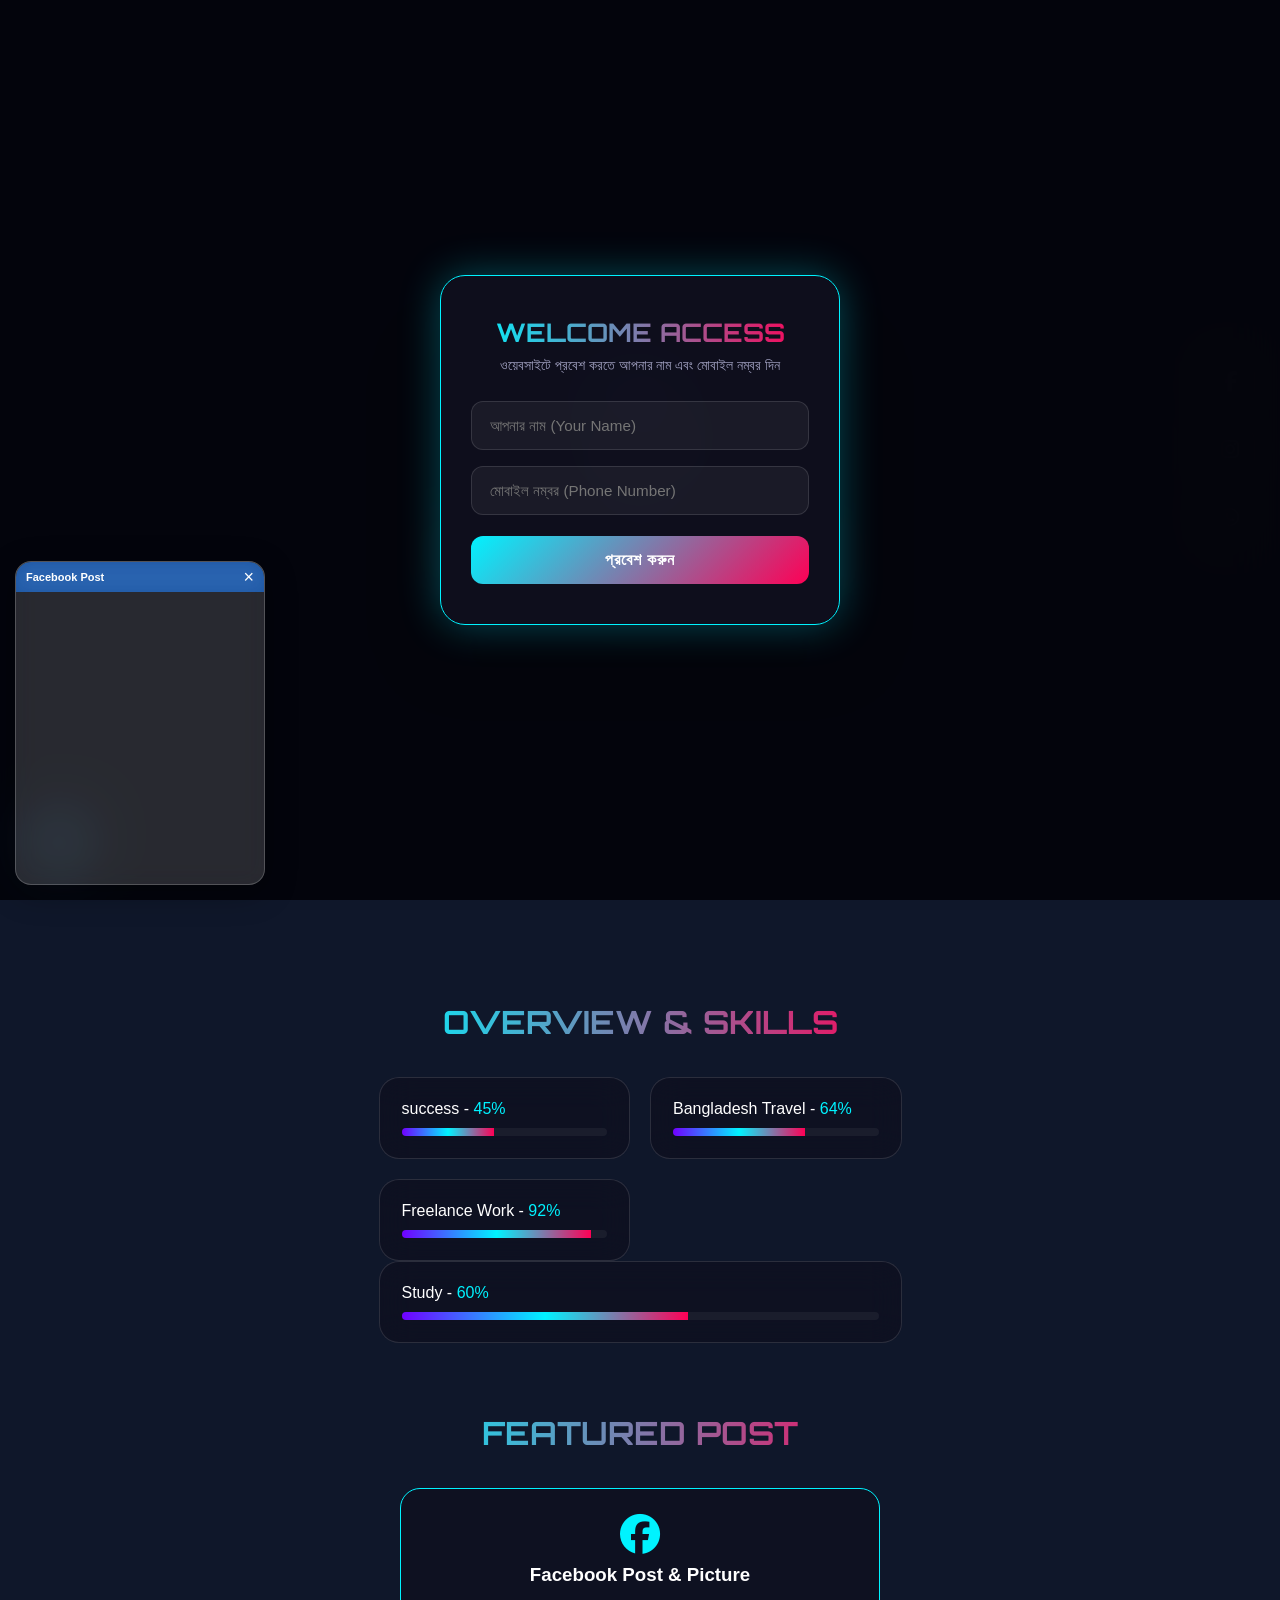
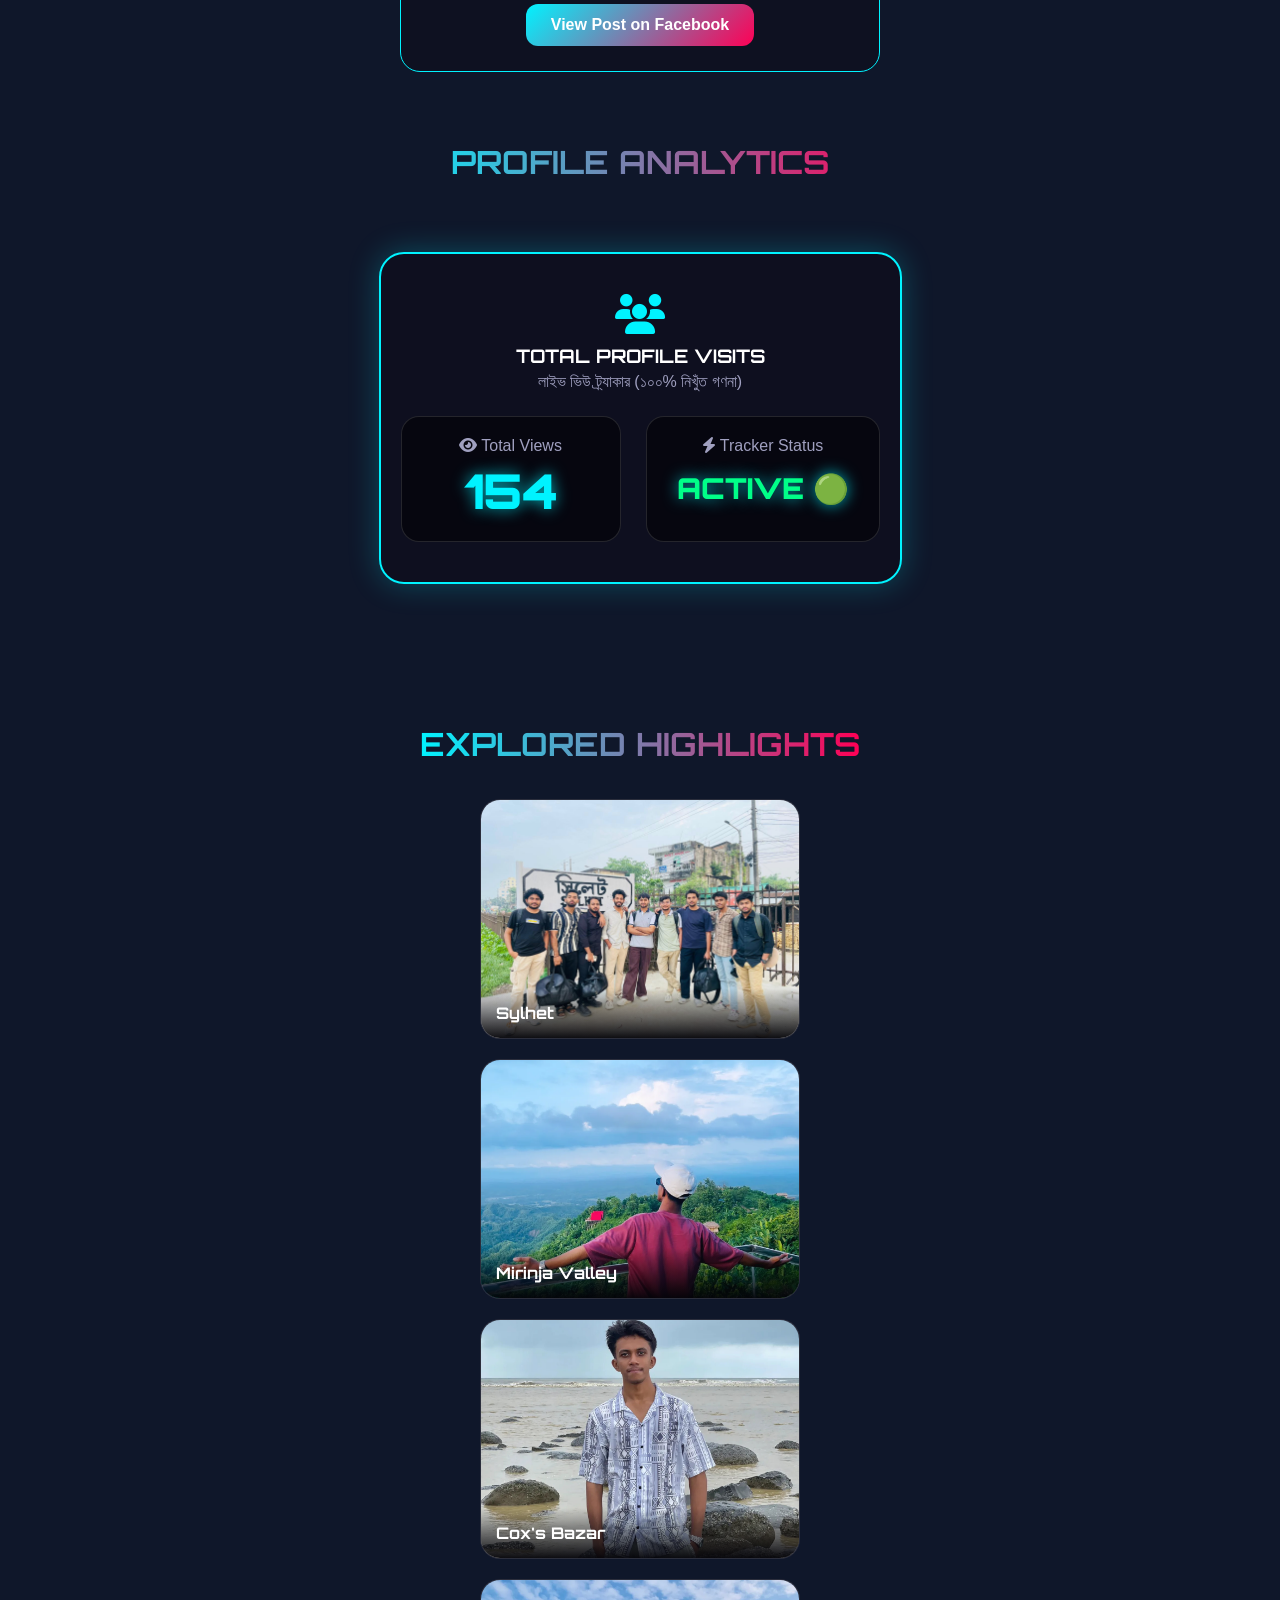
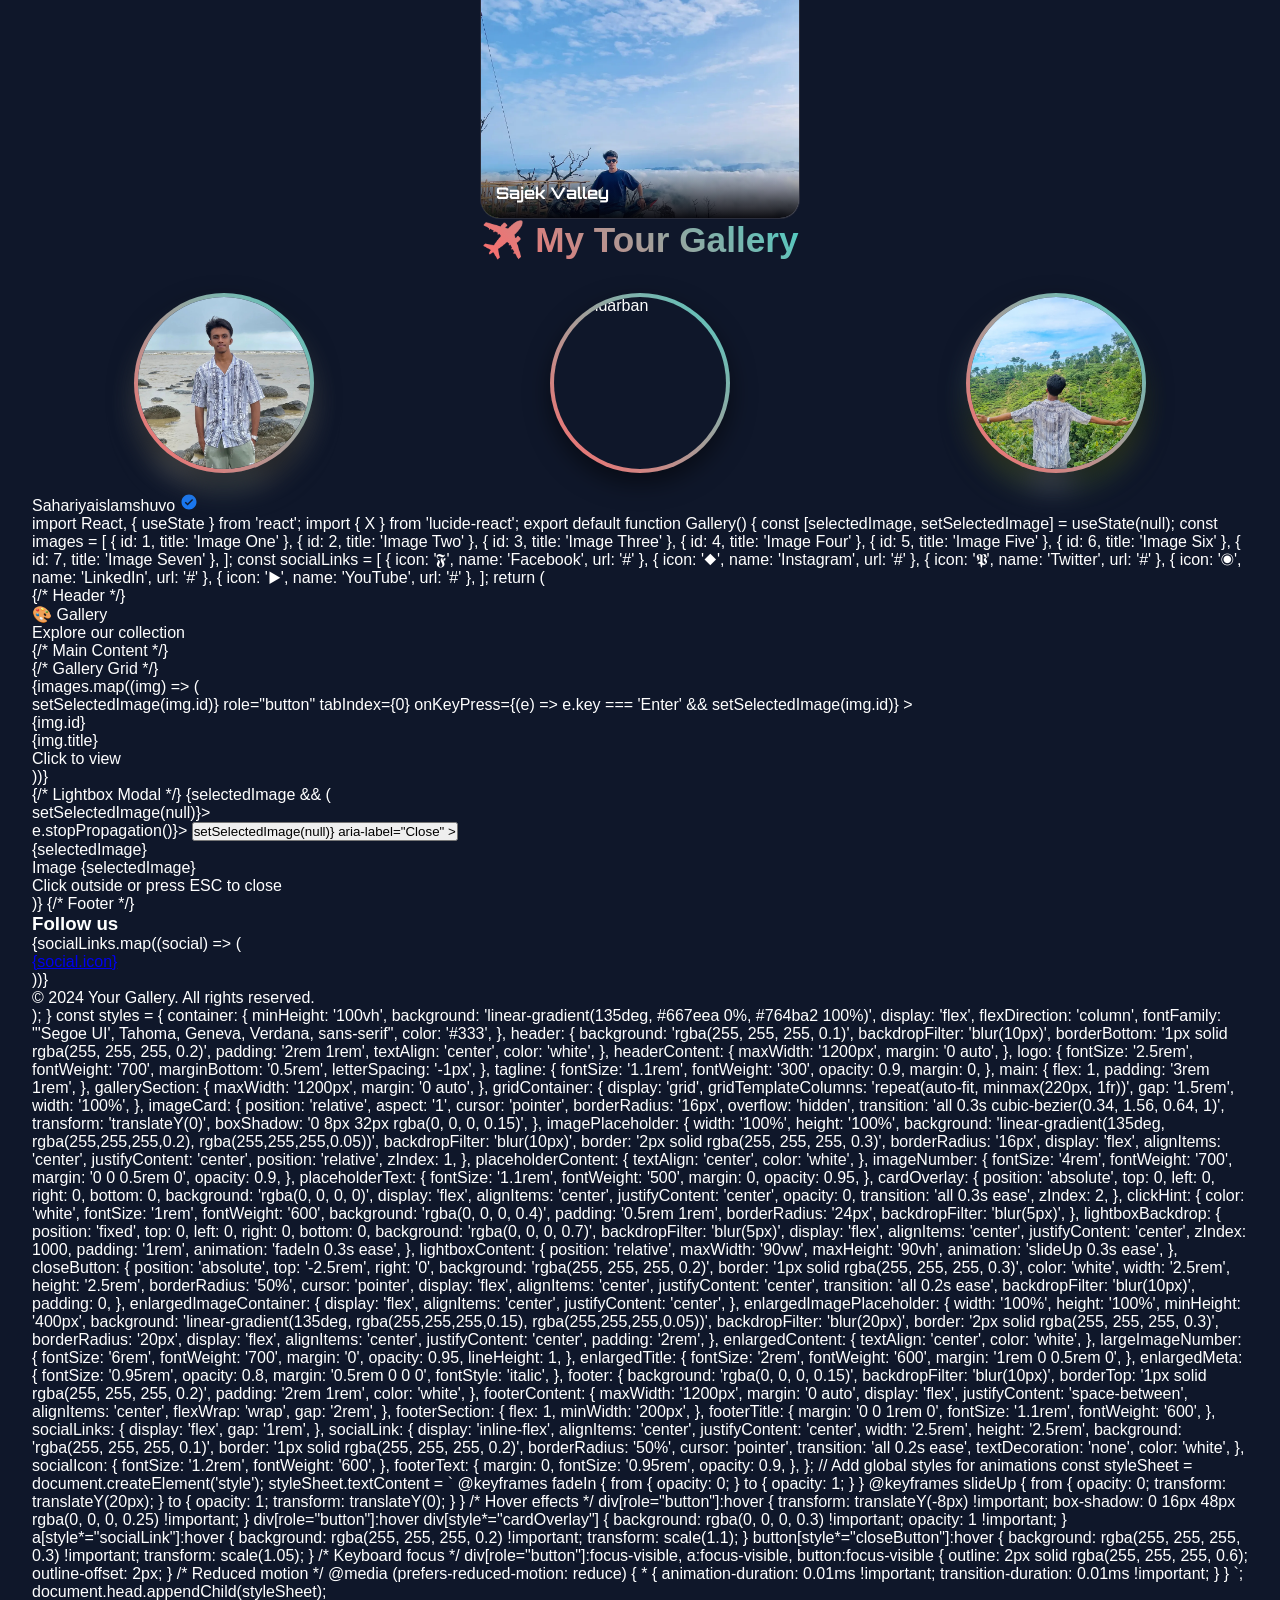
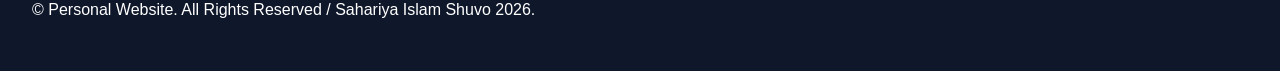
==== index.html @ 5855cbea "Update index.html" ====
<!DOCTYPE html>
<html lang="bn">
<head>
    <meta charset="UTF-8">
    <meta name="viewport" content="width=device-width, initial-scale=1.0">
    <title>Sahariya Islam Shuvo | Portfolio</title>
    <!-- Icons & Google Fonts -->
    <link rel="stylesheet" href="https://cdnjs.cloudflare.com/ajax/libs/font-awesome/6.4.0/css/all.min.css">
    <link href="https://fonts.googleapis.com/css2?family=Orbitron:wght@500;700;900&family=Plus+Jakarta+Sans:wght@300;400;600;700&display=swap" rel="stylesheet">
    
    <style>
        :root {
            --primary: #00f3ff;
            --secondary: #ff0055;
            --accent: #7000ff;
            --bg-dark: #030308;
            --card-bg: rgba(15, 15, 30, 0.65);
            --card-border: rgba(255, 255, 255, 0.12);
            --text-main: #ffffff;
            --text-sub: #a0a0c0;
        }

        * {
            margin: 0;
            padding: 0;
            box-sizing: border-box;
            font-family: 'Plus Jakarta Sans', sans-serif;
            scroll-behavior: smooth;
        }

        body {
            background-color: var(--bg-dark);
            color: var(--text-main);
            overflow-x: hidden;
        }

        /* 🔒 ACCESS POPUP */
        #auth-overlay {
            position: fixed;
            top: 0;
            left: 0;
            width: 100vw;
            height: 100vh;
            background: rgba(3, 3, 8, 0.88);
            backdrop-filter: blur(25px);
            z-index: 100000;
            display: flex;
            align-items: center;
            justify-content: center;
            padding: 20px;
        }

        .auth-card {
            background: rgba(15, 15, 30, 0.95);
            border: 1px solid var(--primary);
            border-radius: 25px;
            padding: 40px 30px;
            width: 100%;
            max-width: 400px;
            box-shadow: 0 0 40px rgba(0, 243, 255, 0.3);
            text-align: center;
        }

        .auth-title {
            font-family: 'Orbitron', sans-serif;
            font-size: 1.6rem;
            margin-bottom: 8px;
            background: linear-gradient(90deg, var(--primary), var(--secondary));
            -webkit-background-clip: text;
            -webkit-text-fill-color: transparent;
        }

        .auth-subtitle {
            color: var(--text-sub);
            font-size: 0.88rem;
            margin-bottom: 25px;
            line-height: 1.4;
        }

        .auth-form input {
            width: 100%;
            padding: 15px 18px;
            margin-bottom: 16px;
            background: rgba(255, 255, 255, 0.05);
            border: 1px solid var(--card-border);
            border-radius: 12px;
            color: #fff;
            outline: none;
            font-size: 0.95rem;
        }

        .auth-form input:focus {
            border-color: var(--primary);
            box-shadow: 0 0 12px rgba(0, 243, 255, 0.3);
        }

        .auth-btn {
            width: 100%;
            padding: 15px;
            background: linear-gradient(135deg, var(--primary), var(--secondary));
            border: none;
            border-radius: 12px;
            color: #fff;
            font-weight: 800;
            font-size: 1rem;
            cursor: pointer;
            margin-top: 5px;
            text-transform: uppercase;
            letter-spacing: 1px;
            transition: transform 0.2s ease;
        }

        #bg3d {
            position: fixed;
            top: 0;
            left: 0;
            width: 100vw;
            height: 100vh;
            z-index: -1;
            pointer-events: none;
        }

        #loader {
            position: fixed;
            top: 0;
            left: 0;
            width: 100%;
            height: 100%;
            background: #020205;
            display: flex;
            flex-direction: column;
            justify-content: center;
            align-items: center;
            z-index: 99999;
            transition: opacity 0.6s ease, visibility 0.6s;
        }

        .spinner {
            width: 80px;
            height: 80px;
            border: 3px solid transparent;
            border-top: 3px solid var(--primary);
            border-bottom: 3px solid var(--secondary);
            border-radius: 50%;
            animation: spin 1s linear infinite;
        }

        .loader-text {
            margin-top: 20px;
            font-family: 'Orbitron', sans-serif;
            font-size: 1.3rem;
            background: linear-gradient(90deg, var(--primary), var(--secondary));
            -webkit-background-clip: text;
            -webkit-text-fill-color: transparent;
        }

        @keyframes spin {
            0% { transform: rotate(0deg); }
            100% { transform: rotate(360deg); }
        }

        .social-bar {
            position: fixed;
            right: 25px;
            top: 50%;
            transform: translateY(-50%);
            display: flex;
            flex-direction: column;
            gap: 18px;
            z-index: 1000;
        }

        .social-btn {
            width: 50px;
            height: 50px;
            border-radius: 16px;
            background: var(--card-bg);
            backdrop-filter: blur(12px);
            border: 1px solid var(--card-border);
            display: flex;
            align-items: center;
            justify-content: center;
            color: var(--text-main);
            font-size: 1.3rem;
            text-decoration: none;
            transition: all 0.3s ease;
        }

        .social-btn:hover {
            transform: scale(1.1);
            color: var(--primary);
            border-color: var(--primary);
        }

        .container {
            max-width: 1100px;
            margin: 0 auto;
            padding: 0 20px;
        }

        .hero {
            min-height: 100vh;
            display: flex;
            justify-content: center;
            align-items: center;
            text-align: center;
            padding: 40px 20px;
        }

        .profile-card {
            background: var(--card-bg);
            backdrop-filter: blur(20px);
            border: 1px solid var(--card-border);
            padding: 45px 35px;
            border-radius: 30px;
            box-shadow: 0 20px 50px rgba(0,0,0,0.6);
            max-width: 500px;
            width: 100%;
        }

        .profile-img {
            width: 150px;
            height: 150px;
            border-radius: 50%;
            object-fit: cover;
            border: 3px solid var(--primary);
            margin-bottom: 20px;
        }

        .hero-name {
            font-family: 'Orbitron', sans-serif;
            font-size: 2rem;
            font-weight: 900;
            background: linear-gradient(135deg, #fff 30%, var(--primary) 70%, var(--secondary) 100%);
            -webkit-background-clip: text;
            -webkit-text-fill-color: transparent;
            margin-bottom: 10px;
        }

        .hero-tagline {
            font-size: 1.1rem;
            color: var(--text-sub);
            min-height: 30px;
        }

        .typing-text {
            color: var(--primary);
            border-right: 2px solid var(--primary);
        }

        .section-title {
            font-family: 'Orbitron', sans-serif;
            text-align: center;
            font-size: 2rem;
            margin: 70px 0 35px;
            background: linear-gradient(90deg, var(--primary), var(--secondary));
            -webkit-background-clip: text;
            -webkit-text-fill-color: transparent;
            text-transform: uppercase;
        }

        .stats-grid, .travel-grid {
            display: grid;
            grid-template-columns: repeat(auto-fit, minmax(250px, 1fr));
            gap: 20px;
        }

        .stat-card, .place-card {
            background: var(--card-bg);
            backdrop-filter: blur(16px);
            border: 1px solid var(--card-border);
            padding: 22px;
            border-radius: 20px;
        }

        .place-card {
            position: relative;
            overflow: hidden;
            height: 240px;
            padding: 0;
        }

        .place-card img {
            width: 100%;
            height: 100%;
            object-fit: cover;
        }

        .place-info {
            position: absolute;
            bottom: 0;
            left: 0;
            width: 100%;
            padding: 15px;
            background: linear-gradient(180deg, transparent, rgba(3, 3, 8, 0.95));
            font-family: 'Orbitron', sans-serif;
            font-weight: 700;
        }

        .progress-bar {
            width: 100%;
            background: rgba(255,255,255,0.05);
            height: 8px;
            border-radius: 10px;
            overflow: hidden;
            margin-top: 10px;
        }

        .progress-fill {
            height: 100%;
            background: linear-gradient(90deg, var(--accent), var(--primary), var(--secondary));
        }

        .fb-post-card {
            max-width: 480px;
            margin: 30px auto;
            background: var(--card-bg);
            border: 1px solid var(--primary);
            border-radius: 20px;
            padding: 25px;
            text-align: center;
        }

        /* 👁️ VISITOR COUNTER SECTION */
        .visitor-counter-card {
            background: rgba(15, 15, 30, 0.85);
            backdrop-filter: blur(20px);
            border: 2px solid var(--primary);
            padding: 40px 20px;
            border-radius: 25px;
            margin: 70px 0;
            text-align: center;
            box-shadow: 0 0 30px rgba(0, 243, 255, 0.25);
        }

        .visitor-grid {
            display: flex;
            justify-content: center;
            gap: 25px;
            flex-wrap: wrap;
            margin-top: 25px;
        }

        .visitor-box {
            background: rgba(5, 5, 12, 0.8);
            border: 1px solid var(--card-border);
            padding: 20px 30px;
            border-radius: 18px;
            min-width: 220px;
        }

        .visitor-number {
            font-family: 'Orbitron', sans-serif;
            font-size: 3rem;
            font-weight: 900;
            color: var(--primary);
            text-shadow: 0 0 15px rgba(0, 243, 255, 0.7);
            margin-top: 5px;
        }

        /* 💬 DIRECT MESSENGER BUTTON */
        .messenger-floating-btn {
            position: fixed;
            bottom: 30px;
            left: 30px;
            width: 60px;
            height: 60px;
            border-radius: 50%;
            background: linear-gradient(135deg, #0084ff, #00c6ff);
            color: #fff;
            font-size: 1.8rem;
            display: flex;
            align-items: center;
            justify-content: center;
            text-decoration: none;
            box-shadow: 0 0 25px rgba(0, 132, 255, 0.6);
            z-index: 9999;
            transition: transform 0.3s ease;
        }

        .messenger-floating-btn:hover {
            transform: scale(1.15);
        }

        @media (max-width: 768px) {
            .social-bar { right: 10px; }
            .messenger-floating-btn { left: 20px; bottom: 20px; }
        }
    </style>
</head>
<body>

    <!-- 🔒 0. NAME & PHONE ACCESS -->
    <div id="auth-overlay">
        <div class="auth-card">
            <h2 class="auth-title">WELCOME ACCESS</h2>
            <p class="auth-subtitle">ওয়েবসাইটে প্রবেশ করতে আপনার নাম এবং মোবাইল নম্বর দিন</p>
            <form class="auth-form" id="auth-form">
                <input type="text" id="auth-name" placeholder="আপনার নাম (Your Name)" required>
                <input type="tel" id="auth-phone" placeholder="মোবাইল নম্বর (Phone Number)" required>
                <button type="submit" class="auth-btn">প্রবেশ করুন</button>
            </form>
        </div>
    </div>

    <!-- 1. Screen Loader -->
    <div id="loader">
        <div class="spinner"></div>
        <div class="loader-text">SAHARIYA ISLAM SHUVO</div>
    </div>

    <canvas id="bg3d"></canvas>

    <!-- Social Bar -->
    <div class="social-bar">
        <a href="https://www.facebook.com/share/17oWxW3oHG/" target="_blank" class="social-btn" title="Facebook"><i class="fab fa-facebook-f"></i></a>
        <a href="https://www.instagram.com/sahariyashuvo_?igsh=MWRoNjNhdnlhOTg2YQ==" target="_blank" class="social-btn" title="Instagram"><i class="fab fa-instagram"></i></a>
        <a href="https://wa.me/8801791996607" target="_blank" class="social-btn" title="WhatsApp"><i class="fab fa-whatsapp"></i></a>
    </div>

    <!-- Hero -->
    <section class="hero">
        <div class="profile-card">
            <img src="IMG_2272-1-01.jpeg" alt="Sahariya Islam Shuvo" class="profile-img">
            <h1 class="hero-name">Sahariya Islam Shuvo</h1>
            <p class="hero-tagline"><span class="typing-text" id="typing-text"></span></p>
        </div>
    </section>

    <div class="container">

        <h2 class="section-title">Overview & Skills</h2>
        <div class="stats-grid">
            <div class="stat-card">
                <div> success - <span style="color:var(--primary)">45%</span></div>
                <div class="progress-bar"><div class="progress-fill" style="width: 45%;"></div></div>
            </div>
            <div class="stat-card">
                <div>Bangladesh Travel - <span style="color:var(--primary)">64%</span></div>
                <div class="progress-bar"><div class="progress-fill" style="width: 64%;"></div></div>
            </div>
            <div class="stat-card">
                <div>Freelance Work - <span style="color:var(--primary)">92%</span></div>
                <div class="progress-bar"><div class="progress-fill" style="width: 92%;"></div></div>
            </div>
        </div>
         <div class="stat-card">
                <div> Study - <span style="color:var(--primary)">60%</span></div>
                <div class="progress-bar"><div class="progress-fill" style="width: 60%;"></div></div>
            </div>

        <h2 class="section-title">Featured Post</h2>
        <div class="fb-post-card">
            <i class="fab fa-facebook" style="font-size: 2.5rem; color: var(--primary); margin-bottom: 10px;"></i>
            <h3 style="color: #fff; margin-bottom: 8px;">Facebook Post & Picture</h3>
            <a href="https://www.facebook.com/share/p/1BfFYqSJjK/" target="_blank" style="display: inline-block; padding: 12px 25px; background: linear-gradient(135deg, var(--primary), var(--secondary)); color: #fff; text-decoration: none; font-weight: 700; border-radius: 12px; margin-top: 10px;">View Post on Facebook</a>
        </div>
        
        <!-- 👁️ VISITOR COUNTER -->
        <h2 class="section-title">Profile Analytics</h2>
        <div class="visitor-counter-card">
            <i class="fas fa-users" style="font-size: 2.5rem; color: var(--primary); margin-bottom: 10px;"></i>
            <h3 style="font-family: 'Orbitron', sans-serif;">TOTAL PROFILE VISITS</h3>
            <p style="color: var(--text-sub); margin-top: 5px;">লাইভ ভিউ ট্র্যাকার (১০০% নিখুঁত গণনা)</p>

            <div class="visitor-grid">
                <div class="visitor-box">
                    <div style="color: var(--text-sub);"><i class="fas fa-eye"></i> Total Views</div>
                    <div class="visitor-number" id="totalViewsCount">1</div>
                </div>
                <div class="visitor-box">
                    <div style="color: var(--text-sub);"><i class="fas fa-bolt"></i> Tracker Status</div>
                    <div class="visitor-number" style="color: #00ff88; font-size: 1.8rem; margin-top: 15px;">ACTIVE 🟢</div>
                </div>
            </div>
        </div>

    </div>

    <!-- 💬 DIRECT MESSENGER FLOATING BUTTON -->
    <!-- এটিতে ক্লিক করলে ভিজিটর সরাসরি তোমার মেসেঞ্জারে চলে যাবে -->
    <a href="https://m.me/100080806308655" target="_blank" class="messenger-floating-btn" title="Direct Messenger Chat">
        <i class="fab fa-facebook-messenger"></i>
    </a>

    <!-- Scripts -->
    <script src="https://cdnjs.cloudflare.com/ajax/libs/three.js/r128/three.min.js"></script>
    <script>
        // 🔒 LOGIN LOGIC
        const authOverlay = document.getElementById('auth-overlay');
        const authForm = document.getElementById('auth-form');

        if (localStorage.getItem('user_logged_in') === 'true') {
            authOverlay.style.display = 'none';
        }

        authForm.addEventListener('submit', (e) => {
            e.preventDefault();
            const name = document.getElementById('auth-name').value.trim();
            const phone = document.getElementById('auth-phone').value.trim();

            if (phone.length < 10) {
                alert('সঠিক মোবাইল নম্বর প্রদান করুন!');
                return;
            }

            localStorage.setItem('user_logged_in', 'true');
            localStorage.setItem('user_name', name);
            localStorage.setItem('user_phone', phone);

            alert(`স্বাগতম ${name}!`);
            authOverlay.style.display = 'none';
        });

        // 👁️ VISITOR COUNTER LOGIC
        function initStrongVisitorCounter() {
            const countDisplay = document.getElementById('totalViewsCount');
            let baseViews = 154; 
            let savedViews = localStorage.getItem('shuvo_portfolio_views');

            if (!savedViews) {
                savedViews = baseViews;
            } else {
                savedViews = parseInt(savedViews) + 1;
            }

            localStorage.setItem('shuvo_portfolio_views', savedViews);

            let currentNum = 0;
            let targetNum = parseInt(savedViews);
            let speed = Math.ceil(targetNum / 30);

            let counterInterval = setInterval(() => {
                currentNum += speed;
                if (currentNum >= targetNum) {
                    countDisplay.textContent = targetNum;
                    clearInterval(counterInterval);
                } else {
                    countDisplay.textContent = currentNum;
                }
            }, 30);

            fetch('https://api.counterapi.dev/v1/shuvo_portfolio_v2/visits/up')
                .then(res => res.json())
                .then(data => {
                    if (data && data.count) {
                        let finalVal = Math.max(data.count + baseViews, targetNum);
                        countDisplay.textContent = finalVal;
                        localStorage.setItem('shuvo_portfolio_views', finalVal);
                    }
                })
                .catch(() => {});
        }

        initStrongVisitorCounter();

        // Hide Loader
        window.addEventListener('load', () => {
            const loader = document.getElementById('loader');
            if (loader) {
                loader.style.opacity = '0';
                setTimeout(() => loader.style.visibility = 'hidden', 600);
            }
        });

        // Typing Effect
        const roles = ["Student", "Freelancer", "Traveler"];
        let roleIndex = 0, charIndex = 0;
        const typingElement = document.getElementById('typing-text');

        function typeText() {
            if (charIndex < roles[roleIndex].length) {
                typingElement.textContent += roles[roleIndex].charAt(charIndex++);
                setTimeout(typeText, 100);
            } else { setTimeout(eraseText, 1800); }
        }
        function eraseText() {
            if (charIndex > 0) {
                typingElement.textContent = roles[roleIndex].substring(0, --charIndex);
                setTimeout(eraseText, 50);
            } else {
                roleIndex = (roleIndex + 1) % roles.length;
                setTimeout(typeText, 400);
            }
        }
        typeText();

        // 3D Particles Background
        try {
            const canvas = document.getElementById('bg3d');
            const scene = new THREE.Scene();
            const camera = new THREE.PerspectiveCamera(75, window.innerWidth / window.innerHeight, 0.1, 1000);
            const renderer = new THREE.WebGLRenderer({ canvas: canvas, alpha: true });
            renderer.setSize(window.innerWidth, window.innerHeight);

            const posArray = new Float32Array(1000 * 3);
            for(let i = 0; i < 3000; i++) posArray[i] = (Math.random() - 0.5) * 12;

            const particlesGeometry = new THREE.BufferGeometry();
            particlesGeometry.setAttribute('position', new THREE.BufferAttribute(posArray, 3));
            particlesGeometry.setAttribute('position', new THREE.BufferAttribute(posArray, 3));
            const particlesMesh = new THREE.Points(particlesGeometry, new THREE.PointsMaterial({ size: 0.015, color: 0x00f3ff }));
            scene.add(particlesMesh);
            camera.position.z = 3;

            function animate() {
                requestAnimationFrame(animate);
                particlesMesh.rotation.y += 0.0008;
                renderer.render(scene, camera);
            }
            animate();
        } catch(e) {}
    </script>
</body>
</html>
<!-- Explored Highlights Section -->
<h2 class="section-title">Explored Highlights</h2>
<div class="travel-grid">
    <div class="place-card">
        <img src="4c0cdff3-c7e3-4ca7-9158-0ff45dec833b-01.jpeg" alt="Sylhet">
        <div class="place-info">Sylhet</div>
    </div>
    <div class="place-card">
        <img src="527419449_17914601181155943_129079629356660517_n.webp" alt="Mirinja Valley">
        <div class="place-info">Mirinja Valley</div>
    </div>
    <div class="place-card">
        <img src="বয়সটা রঙিন হলেও সময়টা এখন সাদ্য কালো..!.jpg" alt="Cox's Bazar">
        <div class="place-info">Cox's Bazar</div>
    </div>
    <div class="place-card">
        <img src="Sajek 💞.webp" alt="Sajek Valley">
        <div class="place-info">Sajek Valley</div>
    </div>
</div>

<!DOCTYPE html>
<html lang="bn">
<head>
    <meta charset="UTF-8">
    <meta name="viewport" content="width=device-width, initial-scale=1.0">
    <title>Tour Memories</title>
    <style>
        /* Base Styling */
        * {
            margin: 0;
            padding: 0;
            box-sizing: border-box;
            font-family: 'Segoe UI', Tahoma, Geneva, Verdana, sans-serif;
        }

        body {
            background-color: #0f172a;
            color: #fff;
            min-height: 100vh;
            display: flex;
            flex-direction: column;
            align-items: center;
            padding: 2rem;
        }

        h1 {
            margin-bottom: 2rem;
            font-size: 2.2rem;
            background: linear-gradient(45deg, #ff6b6b, #4ecdc4);
            -webkit-background-clip: text;
            -webkit-text-fill-color: transparent;
        }

        /* Gallery Grid */
        .gallery-container {
            display: grid;
            grid-template-columns: repeat(auto-fit, minmax(220px, 1fr));
            gap: 3rem;
            width: 100%;
            max-width: 1200px;
            justify-items: center;
        }

        /* Unique Tour Card */
        .tour-card {
            position: relative;
            width: 180px;
            height: 180px;
            cursor: pointer;
            display: flex;
            justify-content: center;
            align-items: center;
        }

        /* Background Blurred / Jafsa Image */
        .tour-card .blur-bg {
            position: absolute;
            top: 20px;
            left: 0;
            width: 100%;
            height: 100%;
            border-radius: 50%;
            background-size: cover;
            background-position: center;
            filter: blur(18px) opacity(0.7);
            transform: scale(0.9);
            transition: all 0.4s ease;
            z-index: 1;
        }

        /* Main Round Image */
        .tour-card .main-img {
            position: relative;
            width: 100%;
            height: 100%;
            border-radius: 50%;
            object-fit: cover;
            z-index: 2;
            border: 4px solid transparent;
            background: linear-gradient(#0f172a, #0f172a) padding-box,
                        linear-gradient(45deg, #ff6b6b, #4ecdc4) border-box;
            transition: all 0.4s ease;
            box-shadow: 0 10px 25px rgba(0,0,0,0.5);
        }

        /* Hover Effects */
        .tour-card:hover .main-img {
            transform: translateY(-8px) scale(1.05);
            box-shadow: 0 15px 30px rgba(78, 205, 196, 0.4);
        }

        .tour-card:hover .blur-bg {
            filter: blur(22px) opacity(0.9);
            transform: scale(1.1) translateY(10px);
        }

        /* Modal (Popup) Styling */
        .modal {
            position: fixed;
            top: 0;
            left: 0;
            width: 100%;
            height: 100%;
            background: rgba(0, 0, 0, 0.85);
            backdrop-filter: blur(8px);
            display: flex;
            justify-content: center;
            align-items: center;
            opacity: 0;
            pointer-events: none;
            transition: opacity 0.3s ease;
            z-index: 999;
            padding: 1rem;
        }

        .modal.active {
            opacity: 1;
            pointer-events: all;
        }

        .modal-content {
            background: rgba(30, 41, 59, 0.9);
            border: 1px solid rgba(255, 255, 255, 0.1);
            border-radius: 16px;
            max-width: 600px;
            width: 100%;
            overflow: hidden;
            box-shadow: 0 25px 50px -12px rgba(0, 0, 0, 0.5);
            transform: scale(0.8);
            transition: transform 0.3s ease;
            position: relative;
        }

        .modal.active .modal-content {
            transform: scale(1);
        }

        .modal-img {
            width: 100%;
            height: 320px;
            object-fit: cover;
        }

        .modal-details {
            padding: 1.5rem;
        }

        .modal-title {
            font-size: 1.5rem;
            color: #4ecdc4;
            margin-bottom: 0.5rem;
        }

        .modal-location {
            font-size: 0.9rem;
            color: #94a3b8;
            margin-bottom: 1rem;
        }

        .modal-desc {
            font-size: 0.95rem;
            line-height: 1.6;
            color: #cbd5e1;
        }

        .close-btn {
            position: absolute;
            top: 15px;
            right: 15px;
            background: rgba(0, 0, 0, 0.6);
            color: #fff;
            border: none;
            width: 35px;
            height: 35px;
            border-radius: 50%;
            font-size: 1.2rem;
            cursor: pointer;
            transition: 0.2s;
        }

        .close-btn:hover {
            background: #ff6b6b;
        }
    </style>
</head>
<body>

    <h1>✈️ My Tour Gallery</h1>

    <!-- Gallery Section -->
    <div class="gallery-container">
        
        <!-- Card 1 -->
        <div class="tour-card" onclick="openModal('বয়সটা রঙিন হলেও সময়টা এখন সাদ্য কালো..!.jpg', 'কক্সবাজার সমুদ্র সৈকত', 'চট্টগ্রাম, বাংলাদেশ', 'কক্সবাজারের সমুদ্র সৈকত বিশ্বের দীর্ঘতম প্রাকৃতিক বালুকাময় সমুদ্র সৈকত। সূর্যাস্তের দৃশ্যটি ছিল অসাধারণ!')">
            <div class="blur-bg" style="background-image: url('বয়সটা রঙিন হলেও সময়টা এখন সাদ্য কালো..!.jpg');"></div>
            <img class="main-img" src="বয়সটা রঙিন হলেও সময়টা এখন সাদ্য কালো..!.jpg" alt="Cox's Bazar">
        </div>

        <!-- Card 2 -->
        <div class="tour-card" onclick="openModal('IMG_1027.HEIC (2).jpg', 'বান্দরবান পর্বতমালা', 'বান্দরবান, বাংলাদেশ', 'পাহাড়ের চূড়া থেকে মেঘ ভেসে যাওয়ার দৃশ্য দেখার অনুভূতিটাই আলাদা। নীলগিরি অভিজ্ঞতা চিরস্মরণীয়।')">
            <div class="blur-bg" style="background-image: url('IMG_1027.HEIC (2).jpg');"></div>
            <img class="main-img" src="IMG_1027.HEIC (2).jpg" alt="Bandarban">
        </div>

        <!-- Card 3 -->
        <div class="tour-card" onclick="openModal('চা এর শহর শ্রীমঙ্গল 💝.jpg', 'শ্রীমঙ্গল চা বাগান', 'মৌলভীবাজার, বাংলাদেশ', 'চারিদিকে শুধু সবুজ আর সবুজ। প্রকৃতির এই প্রশান্তি অন্য কোথাও পাওয়া অসম্ভব!')">
            <div class="blur-bg" style="background-image: url('চা এর শহর শ্রীমঙ্গল 💝.jpg');"></div>
            <img class="main-img" src="চা এর শহর শ্রীমঙ্গল 💝.jpg" alt="Sreemangal">
        </div>

    </div>

    <!-- Details Modal/Popup -->
    <div class="modal" id="tourModal">
        <div class="modal-content">
            <button class="close-btn" onclick="closeModal()">&times;</button>
            <img class="modal-img" id="modalImg" src="" alt="Tour Detail">
            <div class="modal-details">
                <h2 class="modal-title" id="modalTitle"></h2>
                <div class="modal-location" id="modalLocation"></div>
                <p class="modal-desc" id="modalDesc"></p>
            </div>
        </div>
    </div>

    <script>
        const modal = document.getElementById('tourModal');
        const modalImg = document.getElementById('modalImg');
        const modalTitle = document.getElementById('modalTitle');
        const modalLocation = document.getElementById('modalLocation');
        const modalDesc = document.getElementById('modalDesc');

        function openModal(imgSrc, title, location, desc) {
            modalImg.src = imgSrc;
            modalTitle.innerText = title;
            modalLocation.innerText = '📍 ' + location;
            modalDesc.innerText = desc;
            
            modal.classList.add('active');
        }

        function closeModal() {
            modal.classList.remove('active');
        }

        // Modal-এর বাইরে ক্লিক করলে পপ-আপ বন্ধ হওয়া
        modal.addEventListener('click', (e) => {
            if (e.target === modal) {
                closeModal();
            }
        });
    </script>
</body>
</html>

<div id="fb-root"></div>
<script async defer crossorigin="anonymous" src="https://connect.facebook.net/bn_IN/sdk.js#xfbml=1&version=v18.0"></script>

<!-- ২. আপনার ফেসবুক ফিড বক্স -->
<div style="display: flex; justify-content: center; margin: 20px 0;">
  <div class="fb-page" 
    data-href="https://www.facebook.com/share/1DMdnZ98SN/" 
    data-tabs="timeline" 
    data-width="500" 
    data-height="600" 
    data-small-header="false" 
    data-adapt-container-width="true" 
    data-hide-cover="false" 
    data-show-facepile="true">

      
<div class="user-profile">
  <span class="username">Sahariyaislamshuvo</span>
  <svg class="blue-tick" viewBox="0 0 24 24" width="18" height="18">
    <path fill="#1877F2" d="M12 2C6.5 2 2 6.5 2 12s4.5 10 10 10 10-4.5 10-10S17.5 2 12 2zm-1.9 14.7l-3.8-3.8 1.4-1.4 2.4 2.4 6-6 1.4 1.4-7.4 7.4z"/>
  </svg>
</div>

      <!-- Glassmorphic Floating Facebook Post Box -->
<div id="fb-popup" style="position: fixed !important; bottom: 15px !important; left: 15px !important; width: 250px !important; background: rgba(255, 255, 255, 0.15) !important; backdrop-filter: blur(12px) !important; -webkit-backdrop-filter: blur(12px) !important; border: 1px solid rgba(255, 255, 255, 0.2) !important; border-radius: 16px !important; box-shadow: 0 8px 32px 0 rgba(0, 0, 0, 0.3) !important; z-index: 999999 !important; overflow: hidden !important; font-family: sans-serif !important;">
  
  <!-- Header Bar -->
  <div style="background: rgba(24, 119, 242, 0.6) !important; backdrop-filter: blur(8px) !important; color: #ffffff !important; padding: 6px 10px !important; display: flex !important; justify-content: space-between !important; align-items: center !important; font-size: 11px !important; font-weight: bold !important;">
    <span>Facebook Post</span>
    <button onclick="document.getElementById('fb-popup').style.display='none'" style="background: none !important; border: none !important; color: #ffffff !important; font-size: 18px !important; cursor: pointer !important; line-height: 1 !important; padding: 0 !important;">&times;</button>
  </div>

  <!-- Embed Post Content -->
  <div style="padding: 4px !important; max-height: 300px !important; overflow-y: auto !important;">
    
    <iframe src="https://www.facebook.com/plugins/post.php?href=https%3A%2F%2Fwww.facebook.com%2Fshare%2Fp%2F1LPj26GnYu%2F&show_text=true&width=240" width="100%" height="280" style="border:none;overflow:hidden;border-radius:10px" scrolling="no" frameborder="0" allowfullscreen="true" allow="autoplay; clipboard-write; encrypted-media; picture-in-picture; web-share"></iframe>

  </div>
</div>

      import React, { useState } from 'react';
import { X } from 'lucide-react';

export default function Gallery() {
  const [selectedImage, setSelectedImage] = useState(null);

  const images = [
    { id: 1, title: 'Image One' },
    { id: 2, title: 'Image Two' },
    { id: 3, title: 'Image Three' },
    { id: 4, title: 'Image Four' },
    { id: 5, title: 'Image Five' },
    { id: 6, title: 'Image Six' },
    { id: 7, title: 'Image Seven' },
  ];

  const socialLinks = [
    { icon: '𝕱', name: 'Facebook', url: '#' },
    { icon: '◆', name: 'Instagram', url: '#' },
    { icon: '𝕻', name: 'Twitter', url: '#' },
    { icon: '◉', name: 'LinkedIn', url: '#' },
    { icon: '▶', name: 'YouTube', url: '#' },
  ];

  return (
    <div style={styles.container}>
      {/* Header */}
      <header style={styles.header}>
        <div style={styles.headerContent}>
          <div style={styles.logo}>🎨 Gallery</div>
          <p style={styles.tagline}>Explore our collection</p>
        </div>
      </header>

      {/* Main Content */}
      <main style={styles.main}>
        {/* Gallery Grid */}
        <section style={styles.gallerySection}>
          <div style={styles.gridContainer}>
            {images.map((img) => (
              <div
                key={img.id}
                style={styles.imageCard}
                onClick={() => setSelectedImage(img.id)}
                role="button"
                tabIndex={0}
                onKeyPress={(e) => e.key === 'Enter' && setSelectedImage(img.id)}
              >
                <div style={styles.imagePlaceholder}>
                  <div style={styles.placeholderContent}>
                    <div style={styles.imageNumber}>{img.id}</div>
                    <p style={styles.placeholderText}>{img.title}</p>
                  </div>
                </div>
                <div style={styles.cardOverlay}>
                  <span style={styles.clickHint}>Click to view</span>
                </div>
              </div>
            ))}
          </div>
        </section>
      </main>

      {/* Lightbox Modal */}
      {selectedImage && (
        <div style={styles.lightboxBackdrop} onClick={() => setSelectedImage(null)}>
          <div style={styles.lightboxContent} onClick={(e) => e.stopPropagation()}>
            <button
              style={styles.closeButton}
              onClick={() => setSelectedImage(null)}
              aria-label="Close"
            >
              <X size={28} />
            </button>

            <div style={styles.enlargedImageContainer}>
              <div style={styles.enlargedImagePlaceholder}>
                <div style={styles.enlargedContent}>
                  <div style={styles.largeImageNumber}>{selectedImage}</div>
                  <p style={styles.enlargedTitle}>
                    Image {selectedImage}
                  </p>
                  <p style={styles.enlargedMeta}>Click outside or press ESC to close</p>
                </div>
              </div>
            </div>
          </div>
        </div>
      )}

      {/* Footer */}
      <footer style={styles.footer}>
        <div style={styles.footerContent}>
          <div style={styles.footerSection}>
            <h3 style={styles.footerTitle}>Follow us</h3>
            <div style={styles.socialLinks}>
              {socialLinks.map((social) => (
                <a
                  key={social.name}
                  href={social.url}
                  style={styles.socialLink}
                  title={social.name}
                  aria-label={social.name}
                >
                  <div style={styles.socialIcon}>{social.icon}</div>
                </a>
              ))}
            </div>
          </div>

          <div style={styles.footerSection}>
            <p style={styles.footerText}>
              © 2024 Your Gallery. All rights reserved.
            </p>
          </div>
        </div>
      </footer>
    </div>
  );
}

const styles = {
  container: {
    minHeight: '100vh',
    background: 'linear-gradient(135deg, #667eea 0%, #764ba2 100%)',
    display: 'flex',
    flexDirection: 'column',
    fontFamily: "'Segoe UI', Tahoma, Geneva, Verdana, sans-serif",
    color: '#333',
  },

  header: {
    background: 'rgba(255, 255, 255, 0.1)',
    backdropFilter: 'blur(10px)',
    borderBottom: '1px solid rgba(255, 255, 255, 0.2)',
    padding: '2rem 1rem',
    textAlign: 'center',
    color: 'white',
  },

  headerContent: {
    maxWidth: '1200px',
    margin: '0 auto',
  },

  logo: {
    fontSize: '2.5rem',
    fontWeight: '700',
    marginBottom: '0.5rem',
    letterSpacing: '-1px',
  },

  tagline: {
    fontSize: '1.1rem',
    fontWeight: '300',
    opacity: 0.9,
    margin: 0,
  },

  main: {
    flex: 1,
    padding: '3rem 1rem',
  },

  gallerySection: {
    maxWidth: '1200px',
    margin: '0 auto',
  },

  gridContainer: {
    display: 'grid',
    gridTemplateColumns: 'repeat(auto-fit, minmax(220px, 1fr))',
    gap: '1.5rem',
    width: '100%',
  },

  imageCard: {
    position: 'relative',
    aspect: '1',
    cursor: 'pointer',
    borderRadius: '16px',
    overflow: 'hidden',
    transition: 'all 0.3s cubic-bezier(0.34, 1.56, 0.64, 1)',
    transform: 'translateY(0)',
    boxShadow: '0 8px 32px rgba(0, 0, 0, 0.15)',
  },

  imagePlaceholder: {
    width: '100%',
    height: '100%',
    background: 'linear-gradient(135deg, rgba(255,255,255,0.2), rgba(255,255,255,0.05))',
    backdropFilter: 'blur(10px)',
    border: '2px solid rgba(255, 255, 255, 0.3)',
    borderRadius: '16px',
    display: 'flex',
    alignItems: 'center',
    justifyContent: 'center',
    position: 'relative',
    zIndex: 1,
  },

  placeholderContent: {
    textAlign: 'center',
    color: 'white',
  },

  imageNumber: {
    fontSize: '4rem',
    fontWeight: '700',
    margin: '0 0 0.5rem 0',
    opacity: 0.9,
  },

  placeholderText: {
    fontSize: '1.1rem',
    fontWeight: '500',
    margin: 0,
    opacity: 0.95,
  },

  cardOverlay: {
    position: 'absolute',
    top: 0,
    left: 0,
    right: 0,
    bottom: 0,
    background: 'rgba(0, 0, 0, 0)',
    display: 'flex',
    alignItems: 'center',
    justifyContent: 'center',
    opacity: 0,
    transition: 'all 0.3s ease',
    zIndex: 2,
  },

  clickHint: {
    color: 'white',
    fontSize: '1rem',
    fontWeight: '600',
    background: 'rgba(0, 0, 0, 0.4)',
    padding: '0.5rem 1rem',
    borderRadius: '24px',
    backdropFilter: 'blur(5px)',
  },

  lightboxBackdrop: {
    position: 'fixed',
    top: 0,
    left: 0,
    right: 0,
    bottom: 0,
    background: 'rgba(0, 0, 0, 0.7)',
    backdropFilter: 'blur(5px)',
    display: 'flex',
    alignItems: 'center',
    justifyContent: 'center',
    zIndex: 1000,
    padding: '1rem',
    animation: 'fadeIn 0.3s ease',
  },

  lightboxContent: {
    position: 'relative',
    maxWidth: '90vw',
    maxHeight: '90vh',
    animation: 'slideUp 0.3s ease',
  },

  closeButton: {
    position: 'absolute',
    top: '-2.5rem',
    right: '0',
    background: 'rgba(255, 255, 255, 0.2)',
    border: '1px solid rgba(255, 255, 255, 0.3)',
    color: 'white',
    width: '2.5rem',
    height: '2.5rem',
    borderRadius: '50%',
    cursor: 'pointer',
    display: 'flex',
    alignItems: 'center',
    justifyContent: 'center',
    transition: 'all 0.2s ease',
    backdropFilter: 'blur(10px)',
    padding: 0,
  },

  enlargedImageContainer: {
    display: 'flex',
    alignItems: 'center',
    justifyContent: 'center',
  },

  enlargedImagePlaceholder: {
    width: '100%',
    height: '100%',
    minHeight: '400px',
    background: 'linear-gradient(135deg, rgba(255,255,255,0.15), rgba(255,255,255,0.05))',
    backdropFilter: 'blur(20px)',
    border: '2px solid rgba(255, 255, 255, 0.3)',
    borderRadius: '20px',
    display: 'flex',
    alignItems: 'center',
    justifyContent: 'center',
    padding: '2rem',
  },

  enlargedContent: {
    textAlign: 'center',
    color: 'white',
  },

  largeImageNumber: {
    fontSize: '6rem',
    fontWeight: '700',
    margin: '0',
    opacity: 0.95,
    lineHeight: 1,
  },

  enlargedTitle: {
    fontSize: '2rem',
    fontWeight: '600',
    margin: '1rem 0 0.5rem 0',
  },

  enlargedMeta: {
    fontSize: '0.95rem',
    opacity: 0.8,
    margin: '0.5rem 0 0 0',
    fontStyle: 'italic',
  },

  footer: {
    background: 'rgba(0, 0, 0, 0.15)',
    backdropFilter: 'blur(10px)',
    borderTop: '1px solid rgba(255, 255, 255, 0.2)',
    padding: '2rem 1rem',
    color: 'white',
  },

  footerContent: {
    maxWidth: '1200px',
    margin: '0 auto',
    display: 'flex',
    justifyContent: 'space-between',
    alignItems: 'center',
    flexWrap: 'wrap',
    gap: '2rem',
  },

  footerSection: {
    flex: 1,
    minWidth: '200px',
  },

  footerTitle: {
    margin: '0 0 1rem 0',
    fontSize: '1.1rem',
    fontWeight: '600',
  },

  socialLinks: {
    display: 'flex',
    gap: '1rem',
  },

  socialLink: {
    display: 'inline-flex',
    alignItems: 'center',
    justifyContent: 'center',
    width: '2.5rem',
    height: '2.5rem',
    background: 'rgba(255, 255, 255, 0.1)',
    border: '1px solid rgba(255, 255, 255, 0.2)',
    borderRadius: '50%',
    cursor: 'pointer',
    transition: 'all 0.2s ease',
    textDecoration: 'none',
    color: 'white',
  },

  socialIcon: {
    fontSize: '1.2rem',
    fontWeight: '600',
  },

  footerText: {
    margin: 0,
    fontSize: '0.95rem',
    opacity: 0.9,
  },
};

// Add global styles for animations
const styleSheet = document.createElement('style');
styleSheet.textContent = `
  @keyframes fadeIn {
    from { opacity: 0; }
    to { opacity: 1; }
  }

  @keyframes slideUp {
    from {
      opacity: 0;
      transform: translateY(20px);
    }
    to {
      opacity: 1;
      transform: translateY(0);
    }
  }

  /* Hover effects */
  div[role="button"]:hover {
    transform: translateY(-8px) !important;
    box-shadow: 0 16px 48px rgba(0, 0, 0, 0.25) !important;
  }

  div[role="button"]:hover div[style*="cardOverlay"] {
    background: rgba(0, 0, 0, 0.3) !important;
    opacity: 1 !important;
  }

  a[style*="socialLink"]:hover {
    background: rgba(255, 255, 255, 0.2) !important;
    transform: scale(1.1);
  }

  button[style*="closeButton"]:hover {
    background: rgba(255, 255, 255, 0.3) !important;
    transform: scale(1.05);
  }

  /* Keyboard focus */
  div[role="button"]:focus-visible,
  a:focus-visible,
  button:focus-visible {
    outline: 2px solid rgba(255, 255, 255, 0.6);
    outline-offset: 2px;
  }

  /* Reduced motion */
  @media (prefers-reduced-motion: reduce) {
    * {
      animation-duration: 0.01ms !important;
      transition-duration: 0.01ms !important;
    }
  }
`;
document.head.appendChild(styleSheet);
      

   


<footer class="copyright">
  <p>© Personal Website. All Rights Reserved / Sahariya Islam Shuvo 2026.</p>
</footer>
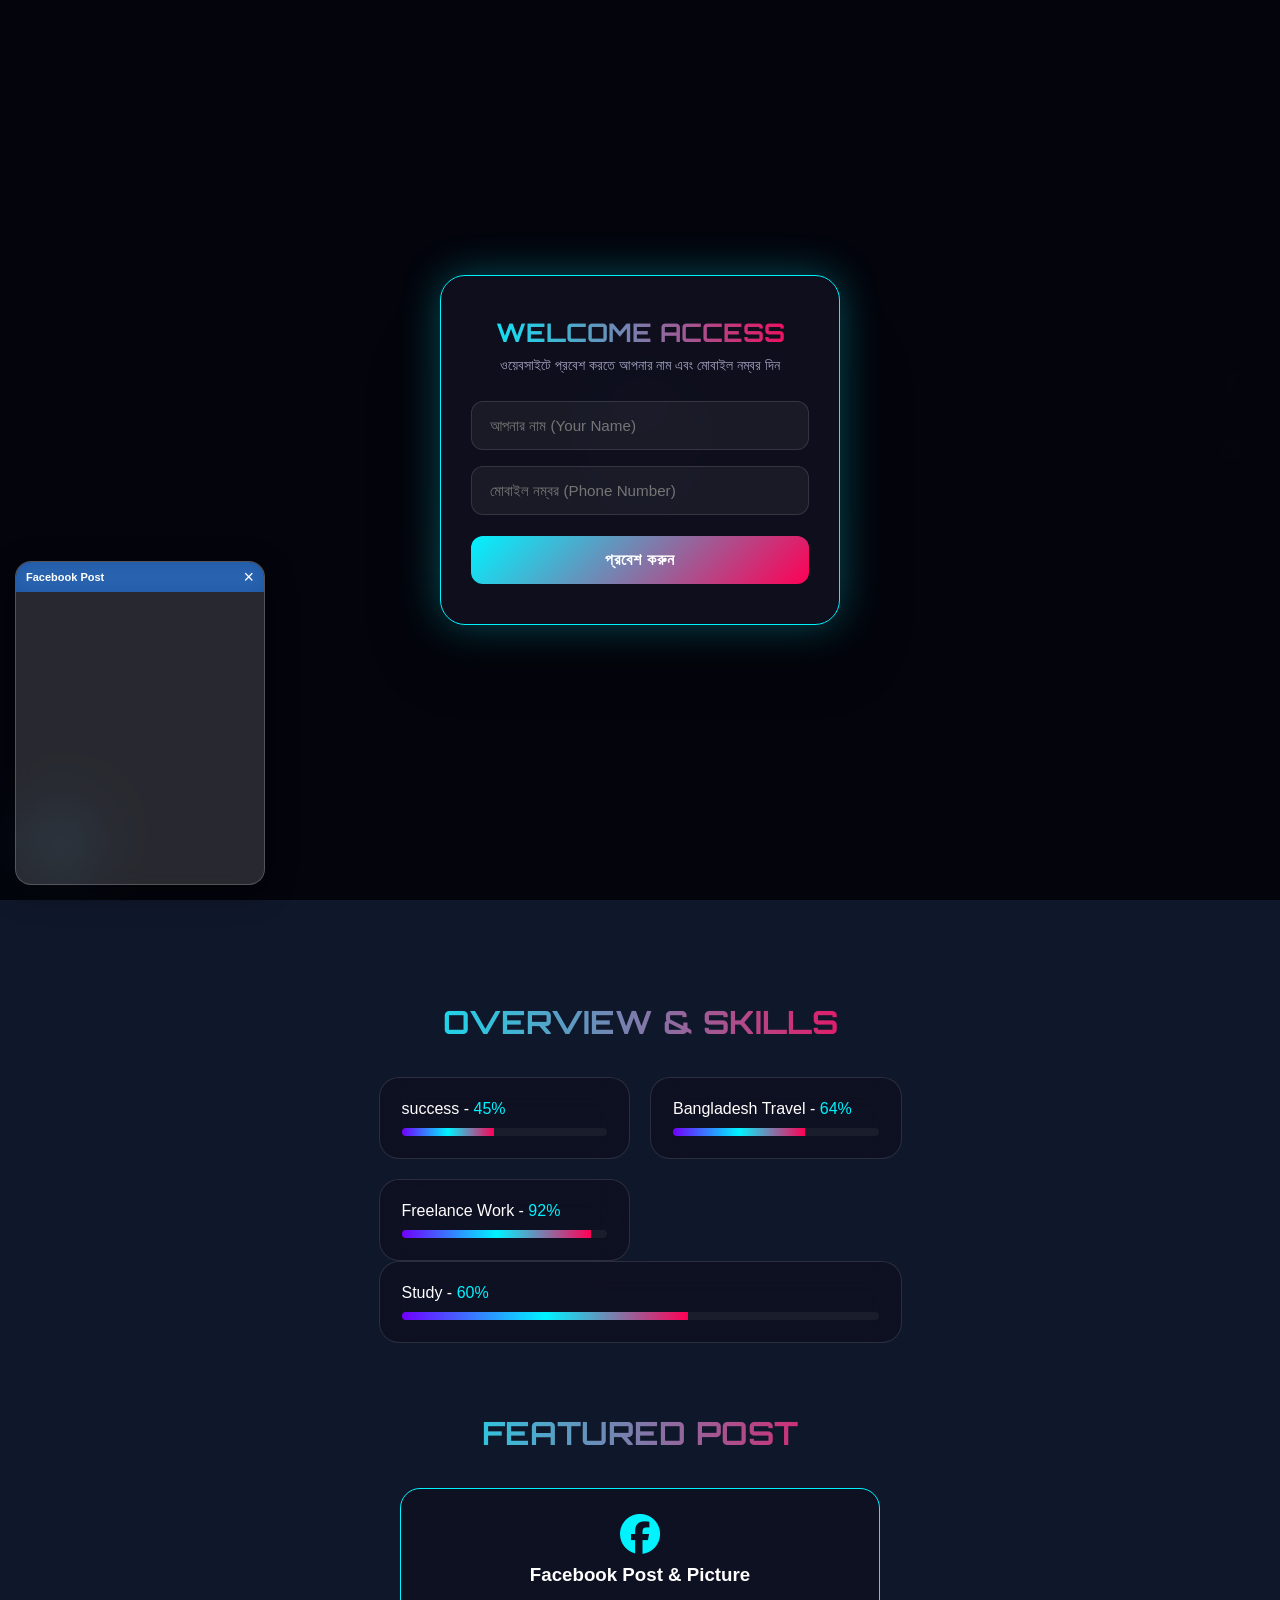
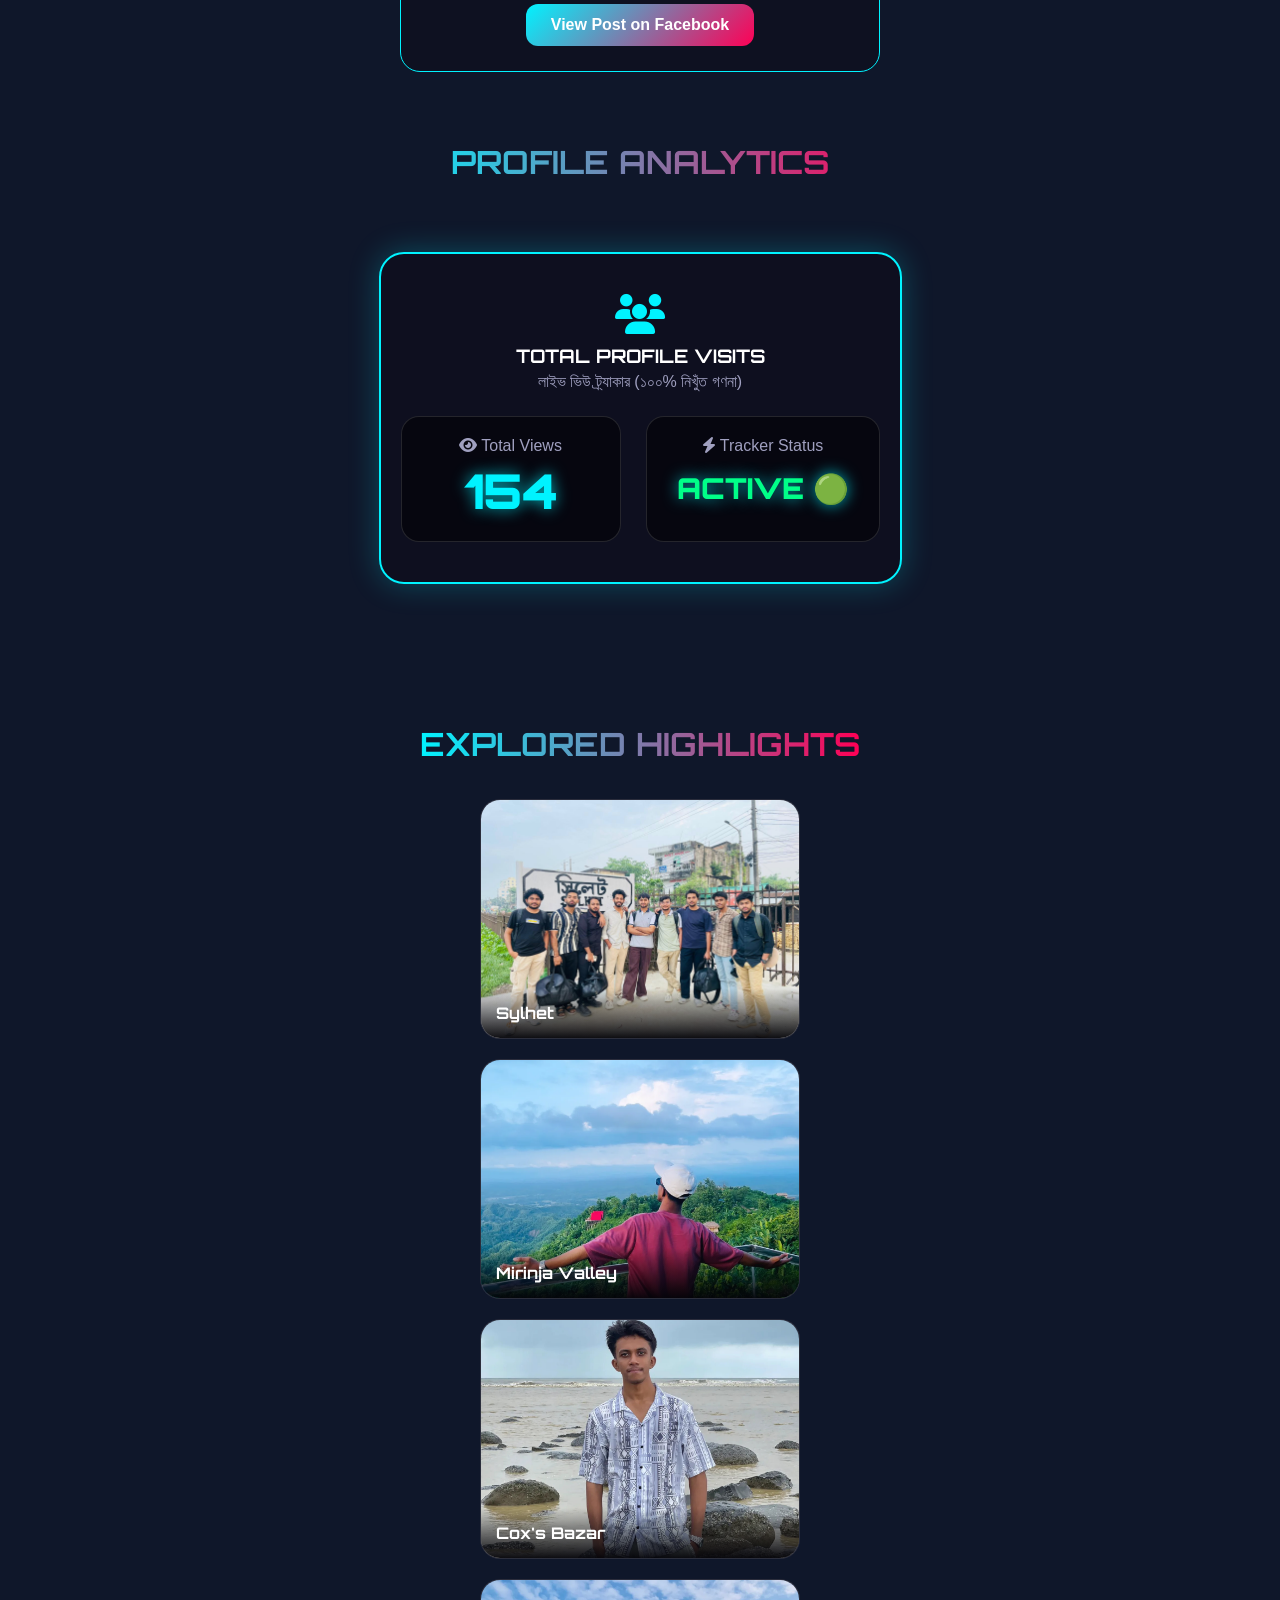
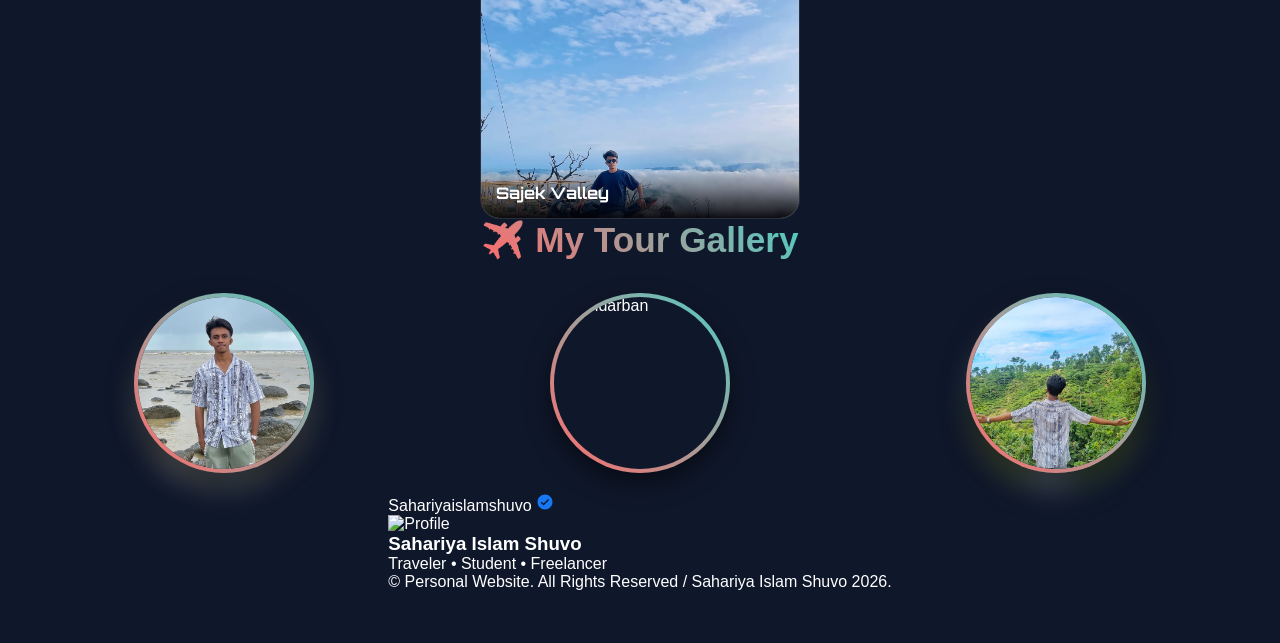
==== commit a14f4dc2: "Update index.html" ====
--- a/index.html
+++ b/index.html
@@ -928,459 +928,16 @@
 
   </div>
 </div>
-
-      import React, { useState } from 'react';
-import { X } from 'lucide-react';
-
-export default function Gallery() {
-  const [selectedImage, setSelectedImage] = useState(null);
-
-  const images = [
-    { id: 1, title: 'Image One' },
-    { id: 2, title: 'Image Two' },
-    { id: 3, title: 'Image Three' },
-    { id: 4, title: 'Image Four' },
-    { id: 5, title: 'Image Five' },
-    { id: 6, title: 'Image Six' },
-    { id: 7, title: 'Image Seven' },
-  ];
-
-  const socialLinks = [
-    { icon: '𝕱', name: 'Facebook', url: '#' },
-    { icon: '◆', name: 'Instagram', url: '#' },
-    { icon: '𝕻', name: 'Twitter', url: '#' },
-    { icon: '◉', name: 'LinkedIn', url: '#' },
-    { icon: '▶', name: 'YouTube', url: '#' },
-  ];
-
-  return (
-    <div style={styles.container}>
-      {/* Header */}
-      <header style={styles.header}>
-        <div style={styles.headerContent}>
-          <div style={styles.logo}>🎨 Gallery</div>
-          <p style={styles.tagline}>Explore our collection</p>
-        </div>
-      </header>
-
-      {/* Main Content */}
-      <main style={styles.main}>
-        {/* Gallery Grid */}
-        <section style={styles.gallerySection}>
-          <div style={styles.gridContainer}>
-            {images.map((img) => (
-              <div
-                key={img.id}
-                style={styles.imageCard}
-                onClick={() => setSelectedImage(img.id)}
-                role="button"
-                tabIndex={0}
-                onKeyPress={(e) => e.key === 'Enter' && setSelectedImage(img.id)}
-              >
-                <div style={styles.imagePlaceholder}>
-                  <div style={styles.placeholderContent}>
-                    <div style={styles.imageNumber}>{img.id}</div>
-                    <p style={styles.placeholderText}>{img.title}</p>
-                  </div>
-                </div>
-                <div style={styles.cardOverlay}>
-                  <span style={styles.clickHint}>Click to view</span>
-                </div>
-              </div>
-            ))}
-          </div>
-        </section>
-      </main>
-
-      {/* Lightbox Modal */}
-      {selectedImage && (
-        <div style={styles.lightboxBackdrop} onClick={() => setSelectedImage(null)}>
-          <div style={styles.lightboxContent} onClick={(e) => e.stopPropagation()}>
-            <button
-              style={styles.closeButton}
-              onClick={() => setSelectedImage(null)}
-              aria-label="Close"
-            >
-              <X size={28} />
-            </button>
-
-            <div style={styles.enlargedImageContainer}>
-              <div style={styles.enlargedImagePlaceholder}>
-                <div style={styles.enlargedContent}>
-                  <div style={styles.largeImageNumber}>{selectedImage}</div>
-                  <p style={styles.enlargedTitle}>
-                    Image {selectedImage}
-                  </p>
-                  <p style={styles.enlargedMeta}>Click outside or press ESC to close</p>
-                </div>
-              </div>
-            </div>
-          </div>
-        </div>
-      )}
-
-      {/* Footer */}
-      <footer style={styles.footer}>
-        <div style={styles.footerContent}>
-          <div style={styles.footerSection}>
-            <h3 style={styles.footerTitle}>Follow us</h3>
-            <div style={styles.socialLinks}>
-              {socialLinks.map((social) => (
-                <a
-                  key={social.name}
-                  href={social.url}
-                  style={styles.socialLink}
-                  title={social.name}
-                  aria-label={social.name}
-                >
-                  <div style={styles.socialIcon}>{social.icon}</div>
-                </a>
-              ))}
-            </div>
-          </div>
-
-          <div style={styles.footerSection}>
-            <p style={styles.footerText}>
-              © 2024 Your Gallery. All rights reserved.
-            </p>
-          </div>
-        </div>
-      </footer>
-    </div>
-  );
-}
-
-const styles = {
-  container: {
-    minHeight: '100vh',
-    background: 'linear-gradient(135deg, #667eea 0%, #764ba2 100%)',
-    display: 'flex',
-    flexDirection: 'column',
-    fontFamily: "'Segoe UI', Tahoma, Geneva, Verdana, sans-serif",
-    color: '#333',
-  },
-
-  header: {
-    background: 'rgba(255, 255, 255, 0.1)',
-    backdropFilter: 'blur(10px)',
-    borderBottom: '1px solid rgba(255, 255, 255, 0.2)',
-    padding: '2rem 1rem',
-    textAlign: 'center',
-    color: 'white',
-  },
-
-  headerContent: {
-    maxWidth: '1200px',
-    margin: '0 auto',
-  },
-
-  logo: {
-    fontSize: '2.5rem',
-    fontWeight: '700',
-    marginBottom: '0.5rem',
-    letterSpacing: '-1px',
-  },
-
-  tagline: {
-    fontSize: '1.1rem',
-    fontWeight: '300',
-    opacity: 0.9,
-    margin: 0,
-  },
-
-  main: {
-    flex: 1,
-    padding: '3rem 1rem',
-  },
-
-  gallerySection: {
-    maxWidth: '1200px',
-    margin: '0 auto',
-  },
-
-  gridContainer: {
-    display: 'grid',
-    gridTemplateColumns: 'repeat(auto-fit, minmax(220px, 1fr))',
-    gap: '1.5rem',
-    width: '100%',
-  },
-
-  imageCard: {
-    position: 'relative',
-    aspect: '1',
-    cursor: 'pointer',
-    borderRadius: '16px',
-    overflow: 'hidden',
-    transition: 'all 0.3s cubic-bezier(0.34, 1.56, 0.64, 1)',
-    transform: 'translateY(0)',
-    boxShadow: '0 8px 32px rgba(0, 0, 0, 0.15)',
-  },
-
-  imagePlaceholder: {
-    width: '100%',
-    height: '100%',
-    background: 'linear-gradient(135deg, rgba(255,255,255,0.2), rgba(255,255,255,0.05))',
-    backdropFilter: 'blur(10px)',
-    border: '2px solid rgba(255, 255, 255, 0.3)',
-    borderRadius: '16px',
-    display: 'flex',
-    alignItems: 'center',
-    justifyContent: 'center',
-    position: 'relative',
-    zIndex: 1,
-  },
-
-  placeholderContent: {
-    textAlign: 'center',
-    color: 'white',
-  },
-
-  imageNumber: {
-    fontSize: '4rem',
-    fontWeight: '700',
-    margin: '0 0 0.5rem 0',
-    opacity: 0.9,
-  },
-
-  placeholderText: {
-    fontSize: '1.1rem',
-    fontWeight: '500',
-    margin: 0,
-    opacity: 0.95,
-  },
-
-  cardOverlay: {
-    position: 'absolute',
-    top: 0,
-    left: 0,
-    right: 0,
-    bottom: 0,
-    background: 'rgba(0, 0, 0, 0)',
-    display: 'flex',
-    alignItems: 'center',
-    justifyContent: 'center',
-    opacity: 0,
-    transition: 'all 0.3s ease',
-    zIndex: 2,
-  },
-
-  clickHint: {
-    color: 'white',
-    fontSize: '1rem',
-    fontWeight: '600',
-    background: 'rgba(0, 0, 0, 0.4)',
-    padding: '0.5rem 1rem',
-    borderRadius: '24px',
-    backdropFilter: 'blur(5px)',
-  },
-
-  lightboxBackdrop: {
-    position: 'fixed',
-    top: 0,
-    left: 0,
-    right: 0,
-    bottom: 0,
-    background: 'rgba(0, 0, 0, 0.7)',
-    backdropFilter: 'blur(5px)',
-    display: 'flex',
-    alignItems: 'center',
-    justifyContent: 'center',
-    zIndex: 1000,
-    padding: '1rem',
-    animation: 'fadeIn 0.3s ease',
-  },
-
-  lightboxContent: {
-    position: 'relative',
-    maxWidth: '90vw',
-    maxHeight: '90vh',
-    animation: 'slideUp 0.3s ease',
-  },
-
-  closeButton: {
-    position: 'absolute',
-    top: '-2.5rem',
-    right: '0',
-    background: 'rgba(255, 255, 255, 0.2)',
-    border: '1px solid rgba(255, 255, 255, 0.3)',
-    color: 'white',
-    width: '2.5rem',
-    height: '2.5rem',
-    borderRadius: '50%',
-    cursor: 'pointer',
-    display: 'flex',
-    alignItems: 'center',
-    justifyContent: 'center',
-    transition: 'all 0.2s ease',
-    backdropFilter: 'blur(10px)',
-    padding: 0,
-  },
-
-  enlargedImageContainer: {
-    display: 'flex',
-    alignItems: 'center',
-    justifyContent: 'center',
-  },
-
-  enlargedImagePlaceholder: {
-    width: '100%',
-    height: '100%',
-    minHeight: '400px',
-    background: 'linear-gradient(135deg, rgba(255,255,255,0.15), rgba(255,255,255,0.05))',
-    backdropFilter: 'blur(20px)',
-    border: '2px solid rgba(255, 255, 255, 0.3)',
-    borderRadius: '20px',
-    display: 'flex',
-    alignItems: 'center',
-    justifyContent: 'center',
-    padding: '2rem',
-  },
-
-  enlargedContent: {
-    textAlign: 'center',
-    color: 'white',
-  },
-
-  largeImageNumber: {
-    fontSize: '6rem',
-    fontWeight: '700',
-    margin: '0',
-    opacity: 0.95,
-    lineHeight: 1,
-  },
-
-  enlargedTitle: {
-    fontSize: '2rem',
-    fontWeight: '600',
-    margin: '1rem 0 0.5rem 0',
-  },
-
-  enlargedMeta: {
-    fontSize: '0.95rem',
-    opacity: 0.8,
-    margin: '0.5rem 0 0 0',
-    fontStyle: 'italic',
-  },
-
-  footer: {
-    background: 'rgba(0, 0, 0, 0.15)',
-    backdropFilter: 'blur(10px)',
-    borderTop: '1px solid rgba(255, 255, 255, 0.2)',
-    padding: '2rem 1rem',
-    color: 'white',
-  },
-
-  footerContent: {
-    maxWidth: '1200px',
-    margin: '0 auto',
-    display: 'flex',
-    justifyContent: 'space-between',
-    alignItems: 'center',
-    flexWrap: 'wrap',
-    gap: '2rem',
-  },
-
-  footerSection: {
-    flex: 1,
-    minWidth: '200px',
-  },
-
-  footerTitle: {
-    margin: '0 0 1rem 0',
-    fontSize: '1.1rem',
-    fontWeight: '600',
-  },
-
-  socialLinks: {
-    display: 'flex',
-    gap: '1rem',
-  },
-
-  socialLink: {
-    display: 'inline-flex',
-    alignItems: 'center',
-    justifyContent: 'center',
-    width: '2.5rem',
-    height: '2.5rem',
-    background: 'rgba(255, 255, 255, 0.1)',
-    border: '1px solid rgba(255, 255, 255, 0.2)',
-    borderRadius: '50%',
-    cursor: 'pointer',
-    transition: 'all 0.2s ease',
-    textDecoration: 'none',
-    color: 'white',
-  },
-
-  socialIcon: {
-    fontSize: '1.2rem',
-    fontWeight: '600',
-  },
-
-  footerText: {
-    margin: 0,
-    fontSize: '0.95rem',
-    opacity: 0.9,
-  },
-};
-
-// Add global styles for animations
-const styleSheet = document.createElement('style');
-styleSheet.textContent = `
-  @keyframes fadeIn {
-    from { opacity: 0; }
-    to { opacity: 1; }
-  }
-
-  @keyframes slideUp {
-    from {
-      opacity: 0;
-      transform: translateY(20px);
-    }
-    to {
-      opacity: 1;
-      transform: translateY(0);
-    }
-  }
-
-  /* Hover effects */
-  div[role="button"]:hover {
-    transform: translateY(-8px) !important;
-    box-shadow: 0 16px 48px rgba(0, 0, 0, 0.25) !important;
-  }
-
-  div[role="button"]:hover div[style*="cardOverlay"] {
-    background: rgba(0, 0, 0, 0.3) !important;
-    opacity: 1 !important;
-  }
-
-  a[style*="socialLink"]:hover {
-    background: rgba(255, 255, 255, 0.2) !important;
-    transform: scale(1.1);
-  }
-
-  button[style*="closeButton"]:hover {
-    background: rgba(255, 255, 255, 0.3) !important;
-    transform: scale(1.05);
-  }
-
-  /* Keyboard focus */
-  div[role="button"]:focus-visible,
-  a:focus-visible,
-  button:focus-visible {
-    outline: 2px solid rgba(255, 255, 255, 0.6);
-    outline-offset: 2px;
-  }
-
-  /* Reduced motion */
-  @media (prefers-reduced-motion: reduce) {
-    * {
-      animation-duration: 0.01ms !important;
-      transition-duration: 0.01ms !important;
-    }
-  }
-`;
-document.head.appendChild(styleSheet);
-      
+<section class="premium-gallery">
+  <div class="photo-card">
+    <img src="images/profile.jpg" alt="Profile">
+    <div class="photo-info">
+      <h3>Sahariya Islam Shuvo</h3>
+      <p>Traveler • Student • Freelancer</p>
+    </div>
+  </div>
+</section>
+  
 
    
 
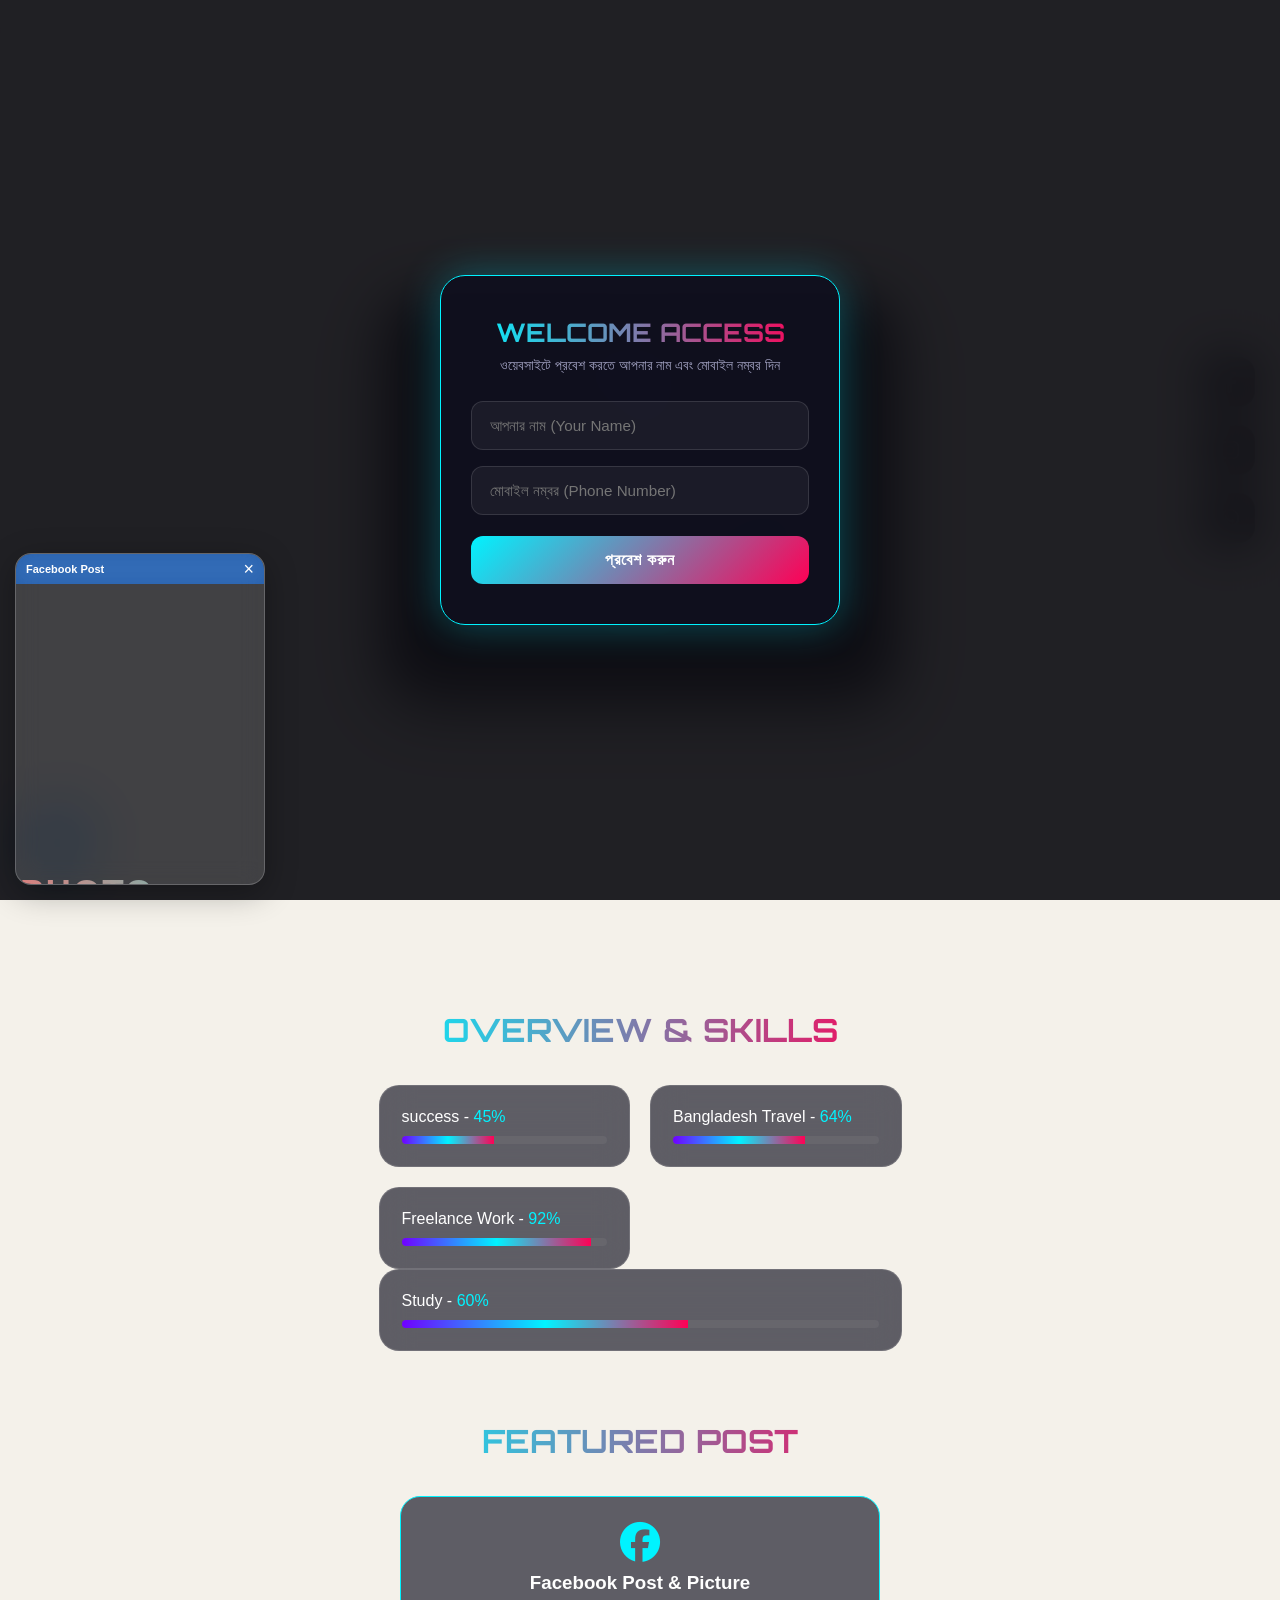
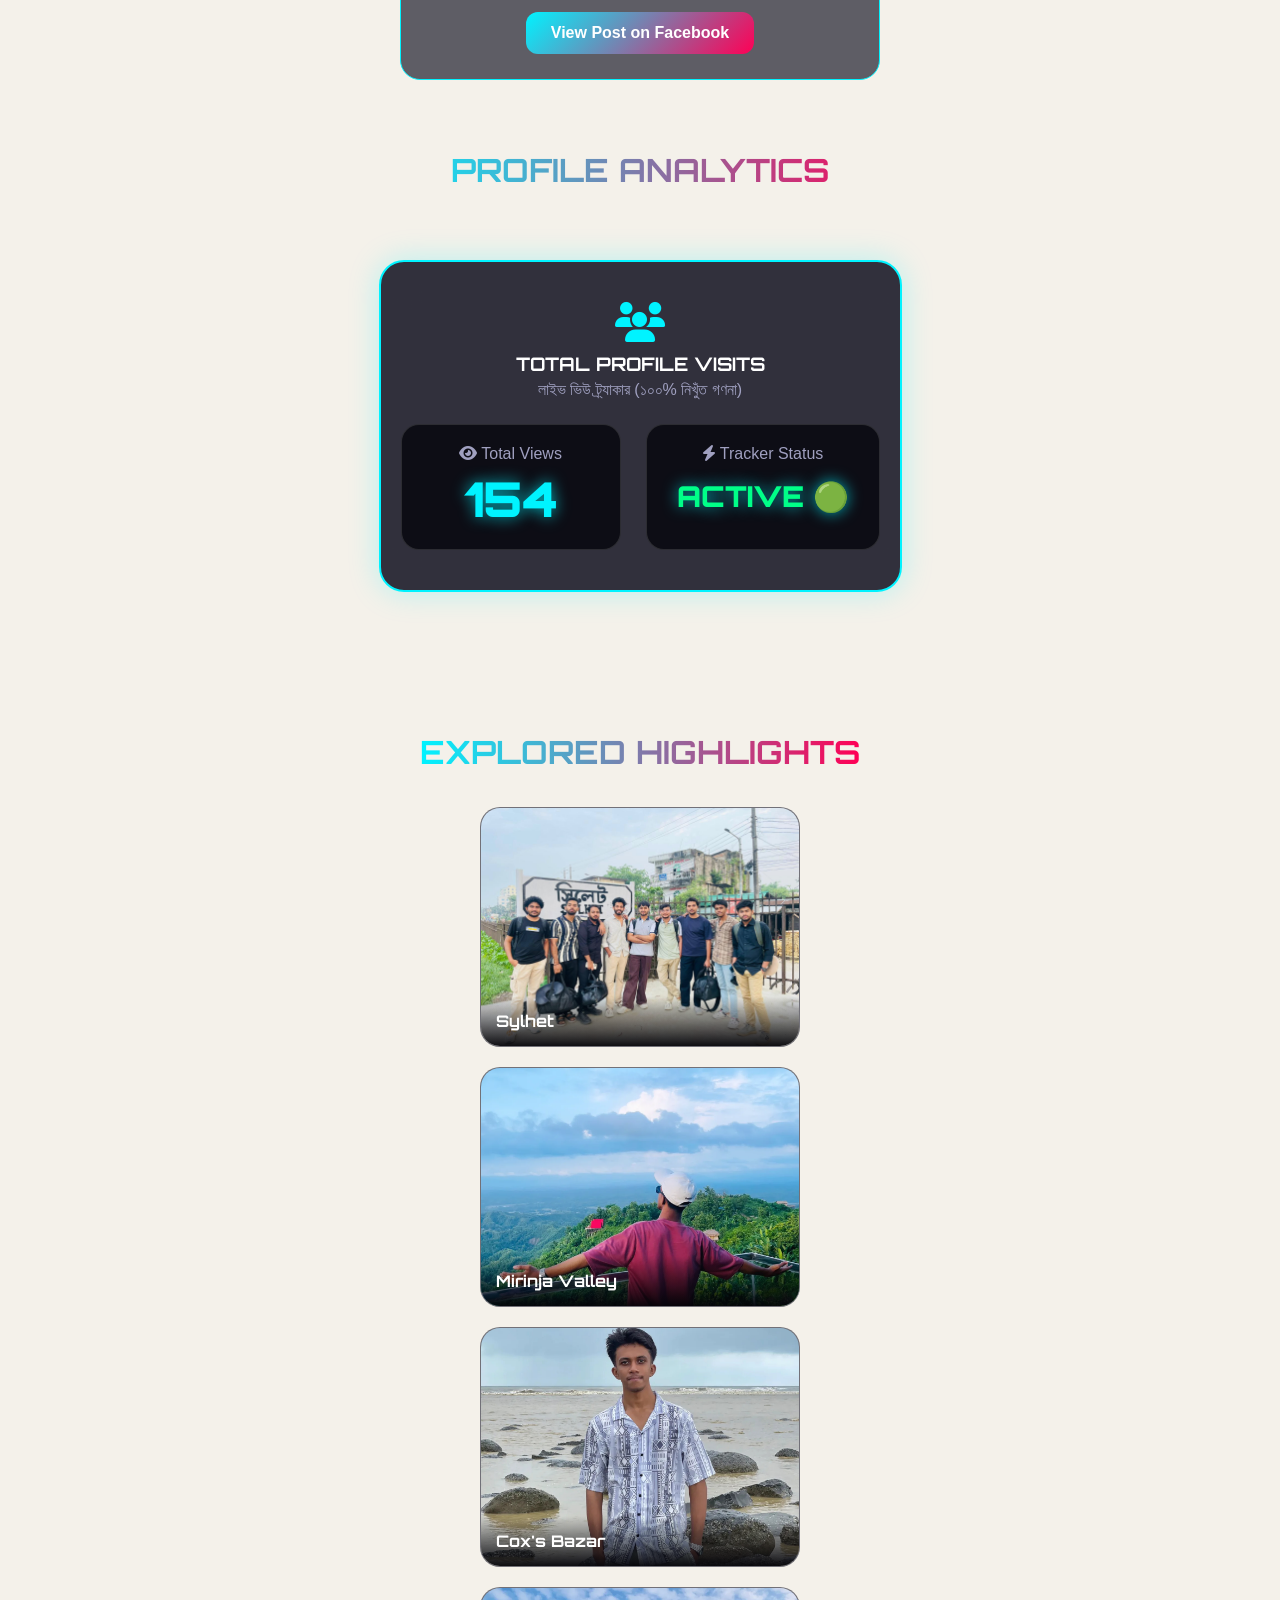
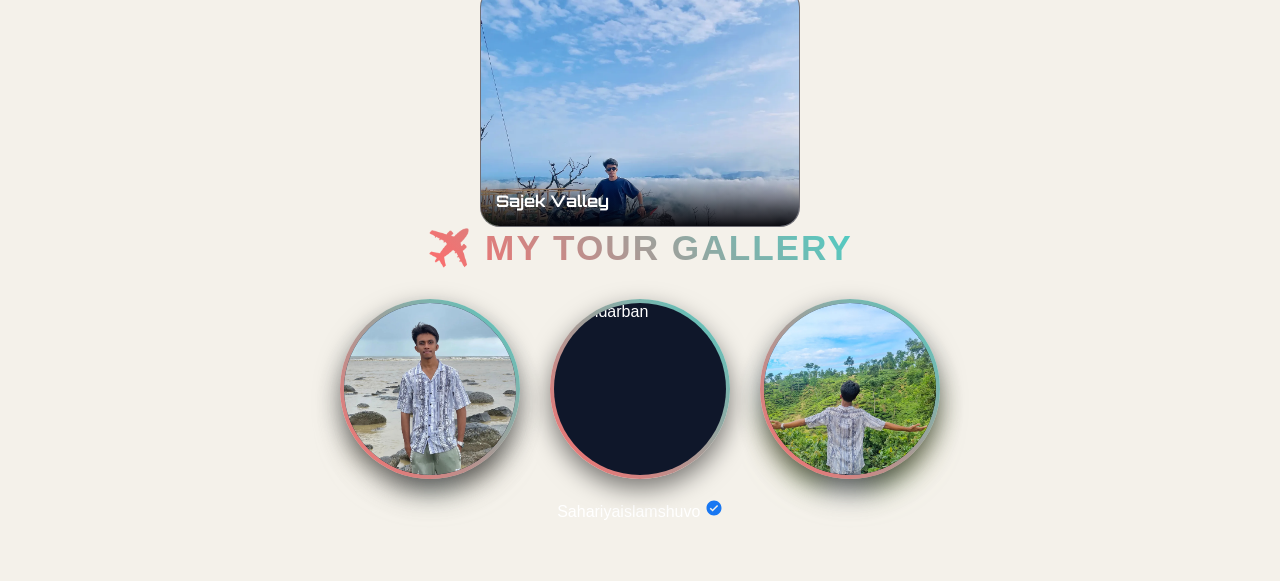
==== commit 273d7c12: "Update index.html" ====
--- a/index.html
+++ b/index.html
@@ -926,18 +926,137 @@
     
     <iframe src="https://www.facebook.com/plugins/post.php?href=https%3A%2F%2Fwww.facebook.com%2Fshare%2Fp%2F1LPj26GnYu%2F&show_text=true&width=240" width="100%" height="280" style="border:none;overflow:hidden;border-radius:10px" scrolling="no" frameborder="0" allowfullscreen="true" allow="autoplay; clipboard-write; encrypted-media; picture-in-picture; web-share"></iframe>
 
+  <!DOCTYPE html>
+<html lang="bn">
+<head>
+  <meta charset="UTF-8">
+  <meta name="viewport" content="width=device-width, initial-scale=1.0">
+  <title>Unique Polaroid Gallery</title>
+  <style>
+    /* বেসিক পেজ স্টাইলিং */
+    body {
+      background-color: #f4f1ea;
+      font-family: 'Segoe UI', Tahoma, Geneva, Verdana, sans-serif;
+      margin: 0;
+      padding: 40px 20px;
+      display: flex;
+      flex-direction: column;
+      align-items: center;
+    }
+
+    h1 {
+      color: #333;
+      margin-bottom: 30px;
+      text-transform: uppercase;
+      letter-spacing: 2px;
+    }
+
+    /* গ্যালারি কন্টেইনার */
+    .gallery-container {
+      display: flex;
+      flex-wrap: wrap;
+      justify-content: center;
+      gap: 30px;
+      max-width: 1100px;
+    }
+
+    /* পোলারয়েড কার্ড স্টাইল */
+    .polaroid-card {
+      background: #fff;
+      padding: 15px 15px 25px 15px;
+      box-shadow: 0 10px 20px rgba(0, 0, 0, 0.15);
+      border-radius: 4px;
+      text-decoration: none;
+      color: #333;
+      width: 240px;
+      transition: all 0.4s cubic-bezier(0.175, 0.885, 0.32, 1.275);
+      position: relative;
+    }
+
+    .polaroid-card img {
+      width: 100%;
+      height: 250px;
+      object-fit: cover;
+      border-radius: 2px;
+    }
+
+    .caption {
+      text-align: center;
+      margin-top: 15px;
+      font-size: 1.1rem;
+      font-weight: 600;
+      color: #555;
+    }
+
+    /* ডাইনামিক টিল্ট / এলোমেলো বাঁকা ইফেক্ট */
+    .polaroid-card:nth-child(odd) {
+      transform: rotate(-3deg);
+    }
+
+    .polaroid-card:nth-child(even) {
+      transform: rotate(4deg);
+    }
+
+    .polaroid-card:nth-child(3n) {
+      transform: rotate(-5deg);
+    }
+
+    .polaroid-card:nth-child(5n) {
+      transform: rotate(2deg);
+    }
+
+    /* মাউস হভার (Hover) ইফেক্ট */
+    .polaroid-card:hover {
+      transform: scale(1.15) rotate(0deg);
+      box-shadow: 0 20px 35px rgba(0, 0, 0, 0.25);
+      z-index: 10;
+    }
+  </style>
+</head>
+<body>
+
+  <h1>Photo Gallery</h1>
+
+  <div class="gallery-container">
+    <!-- কার্ড ১ -->
+    <div class="polaroid-card">
+      <img src="https://picsum.photos/300/350?random=1" alt="Gallery Image 1">
+      <div class="caption">Memory #01</div>
+    </div>
+
+    <!-- কার্ড ২ -->
+    <div class="polaroid-card">
+      <img src="https://picsum.photos/300/350?random=2" alt="Gallery Image 2">
+      <div class="caption">Nature Vibe</div>
+    </div>
+
+    <!-- কার্ড ৩ -->
+    <div class="polaroid-card">
+      <img src="https://picsum.photos/300/350?random=3" alt="Gallery Image 3">
+      <div class="caption">City Lights</div>
+    </div>
+
+    <!-- কার্ড ৪ -->
+    <div class="polaroid-card">
+      <img src="https://picsum.photos/300/350?random=4" alt="Gallery Image 4">
+      <div class="caption">Aesthetic View</div>
+    </div>
+
+    <!-- কার্ড ৫ -->
+    <div class="polaroid-card">
+      <img src="IMG_2272-1-01.jpeg" alt="Gallery Image 5">
+      <div class="caption">Sunset Stories</div>
+    </div>
+
+    <!-- কার্ড ৬ -->
+    <div class="polaroid-card">
+      <img src="https://picsum.photos/300/350?random=6" alt="Gallery Image 6">
+      <div class="caption">Golden Hour</div>
+    </div>
   </div>
-</div>
-<section class="premium-gallery">
-  <div class="photo-card">
-    <img src="images/profile.jpg" alt="Profile">
-    <div class="photo-info">
-      <h3>Sahariya Islam Shuvo</h3>
-      <p>Traveler • Student • Freelancer</p>
-    </div>
-  </div>
-</section>
-  
+
+</body>
+</html>
 
    
 
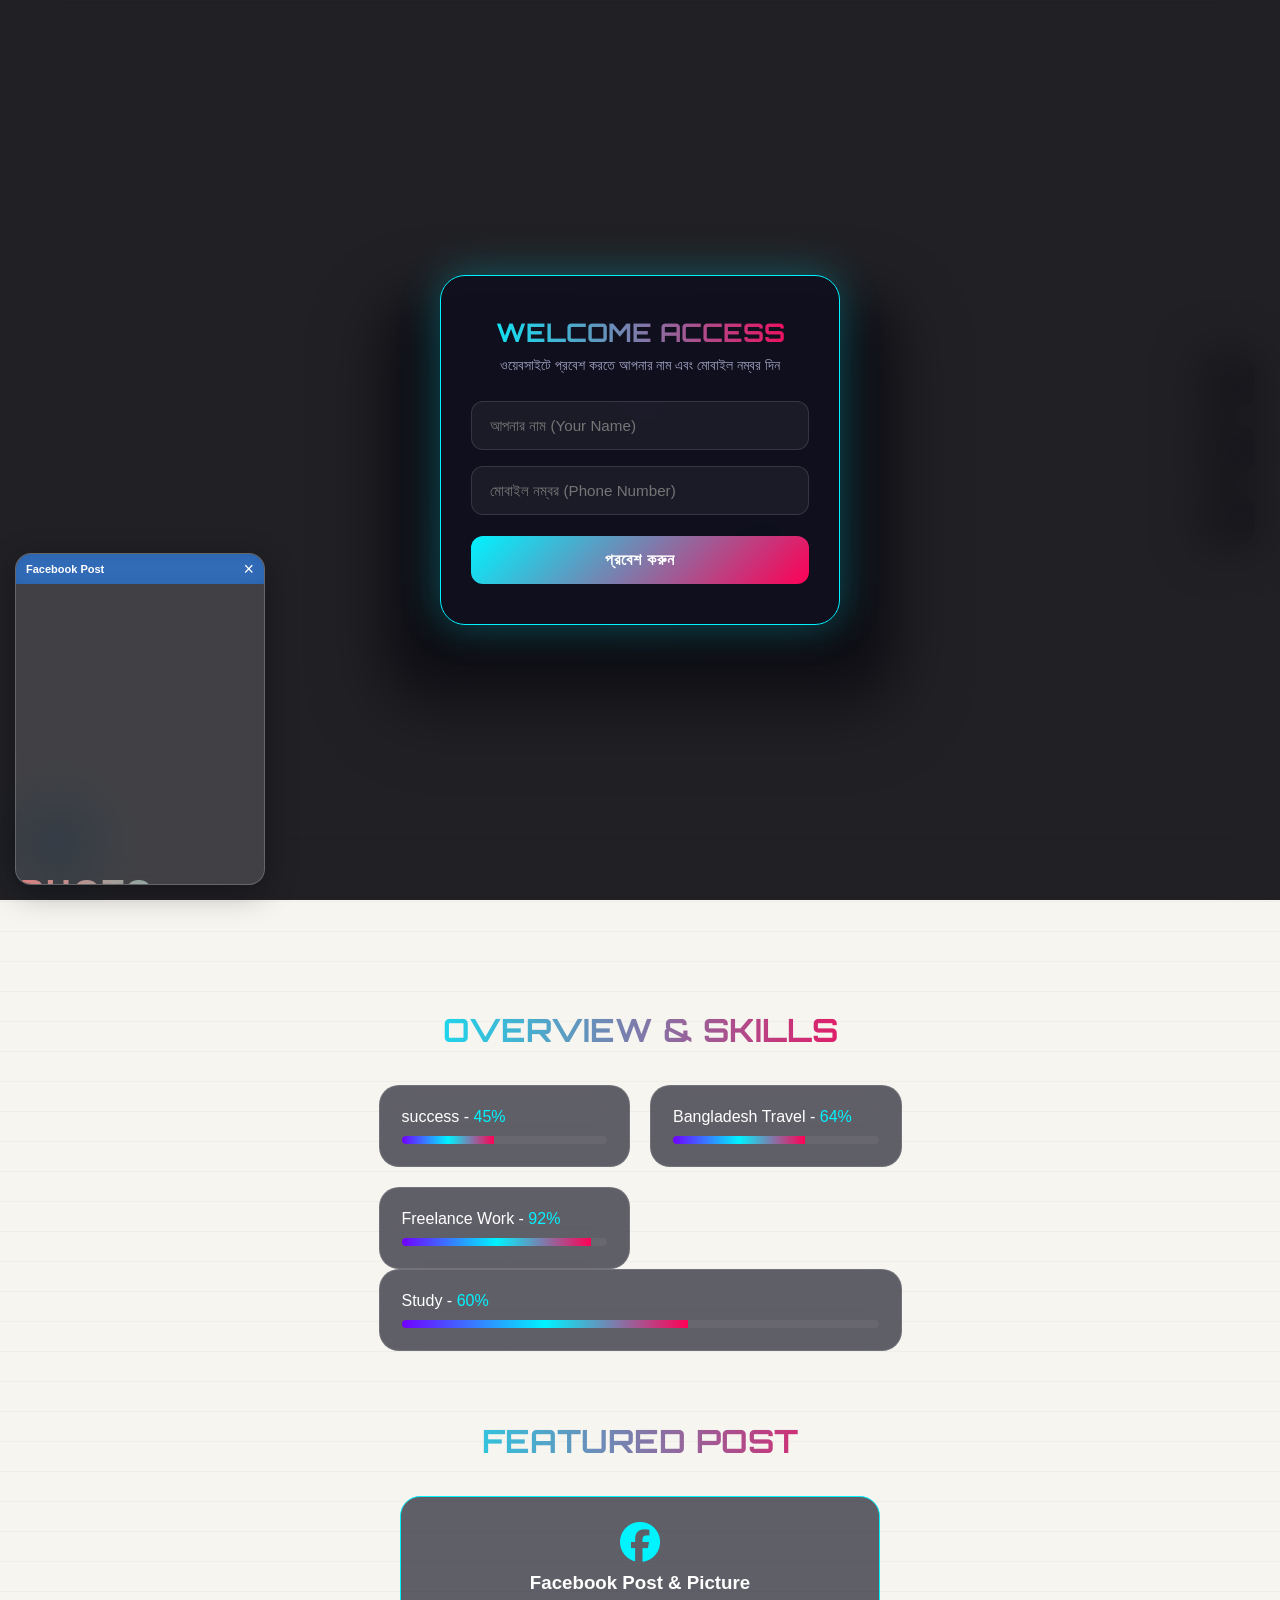
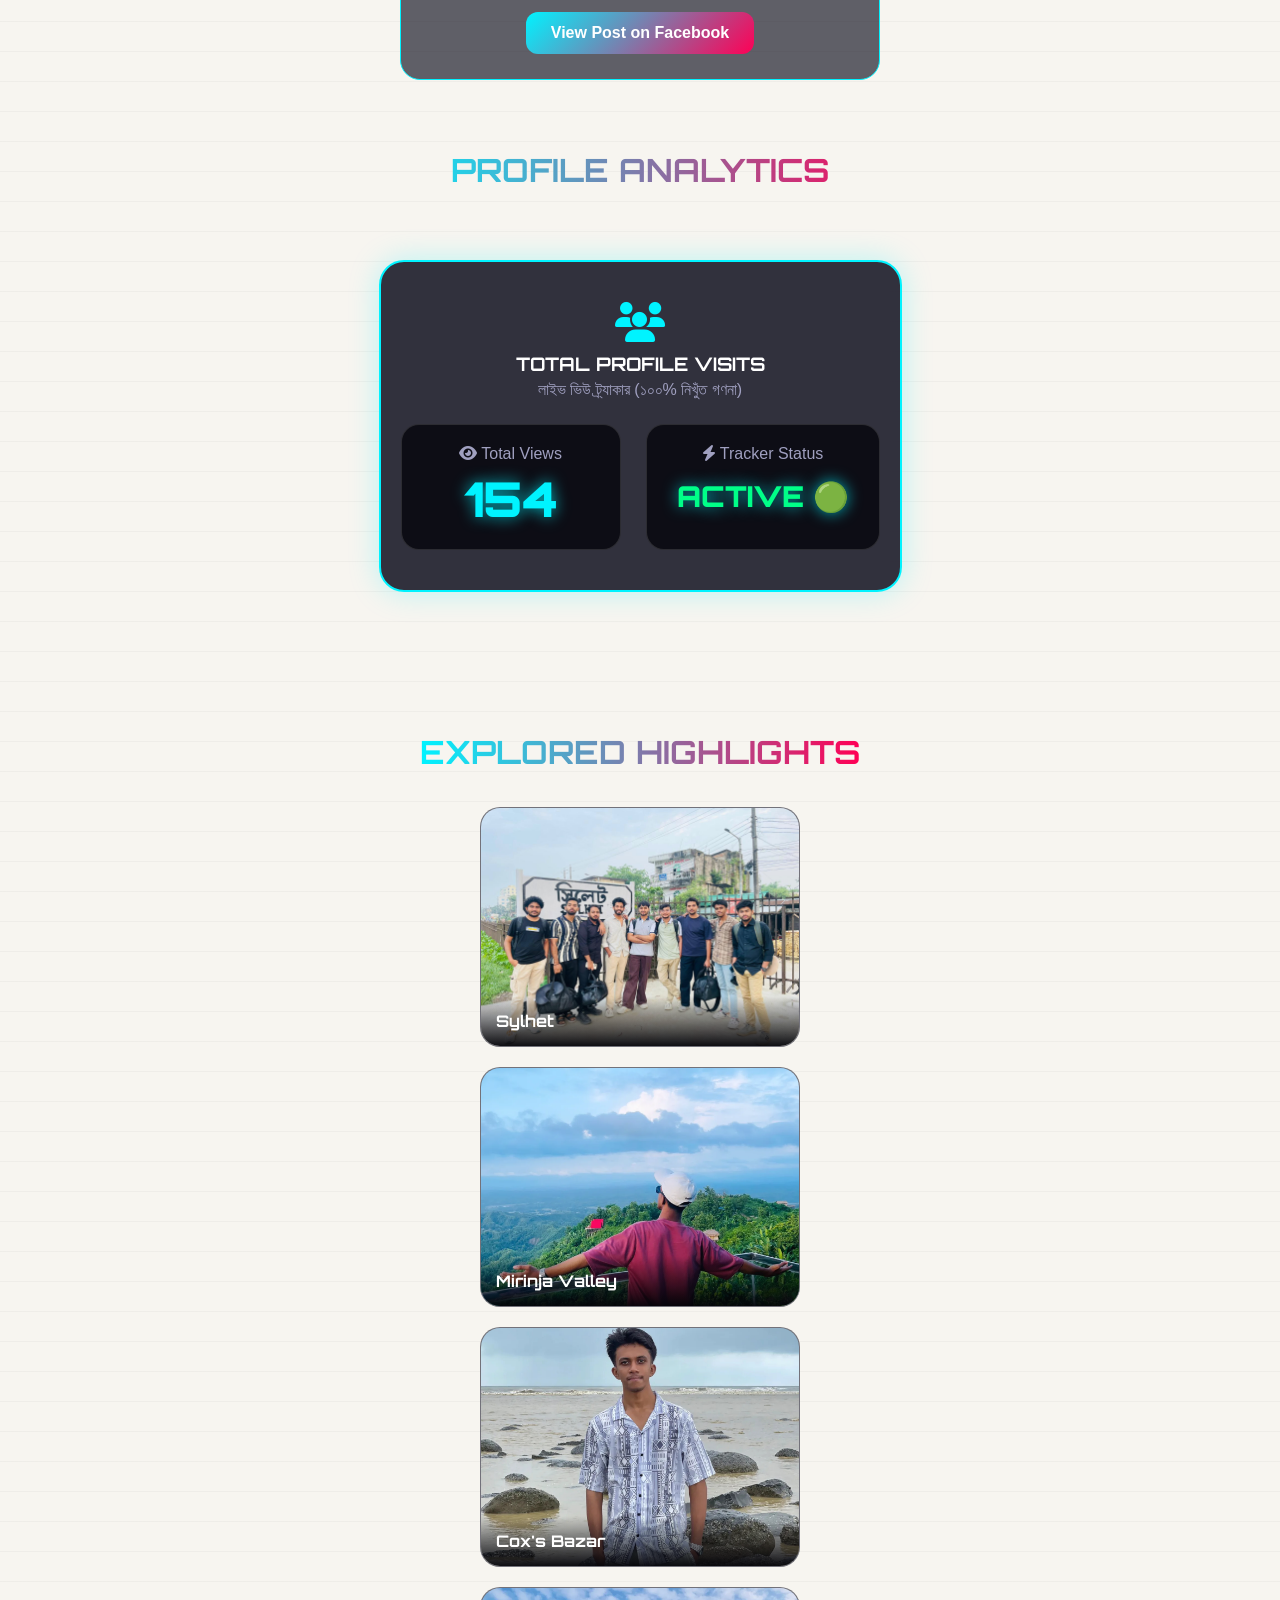
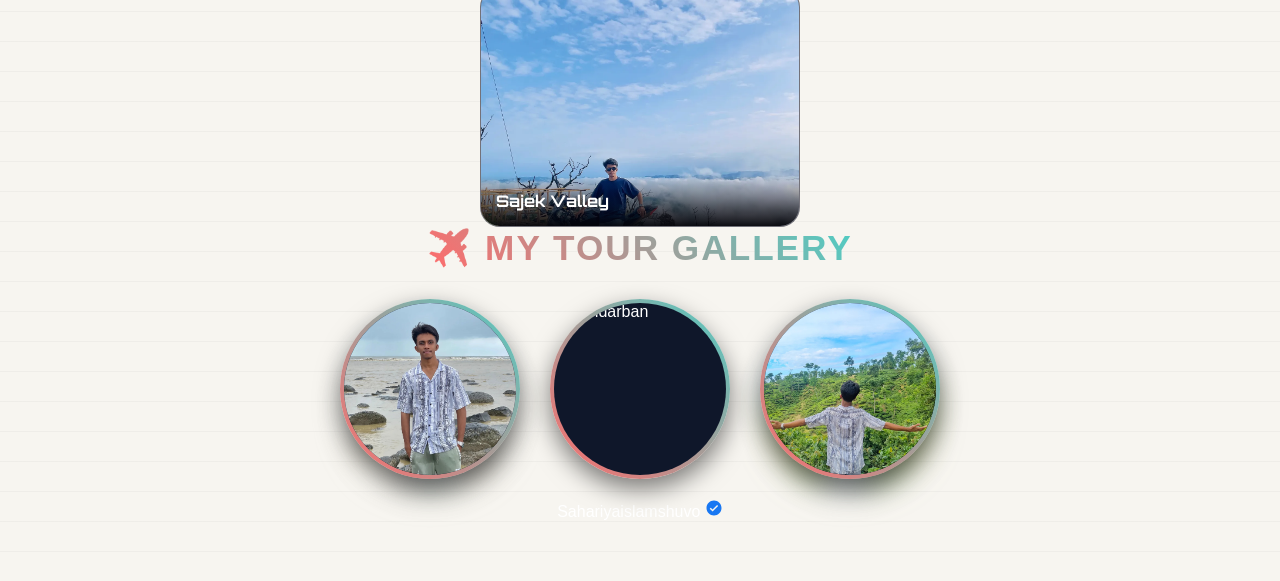
==== commit d35fbe9a: "Update index.html" ====
--- a/index.html
+++ b/index.html
@@ -1057,6 +1057,29 @@
 
 </body>
 </html>
+      <!DOCTYPE html>
+<html lang="bn">
+<head>
+  <meta charset="UTF-8">
+  <style>
+    body {
+      margin: 0;
+      min-height: 100vh;
+      background-color: #f7f5f0;
+      /* সফট স্ট্রাইপড লাইন ওভারলে */
+      background-image: repeating-linear-gradient(
+        0deg,
+        transparent,
+        transparent 29px,
+        rgba(0, 0, 0, 0.03) 29px,
+        rgba(0, 0, 0, 0.03) 30px
+      );
+    }
+  </style>
+</head>
+<body>
+</body>
+</html>
 
    
 
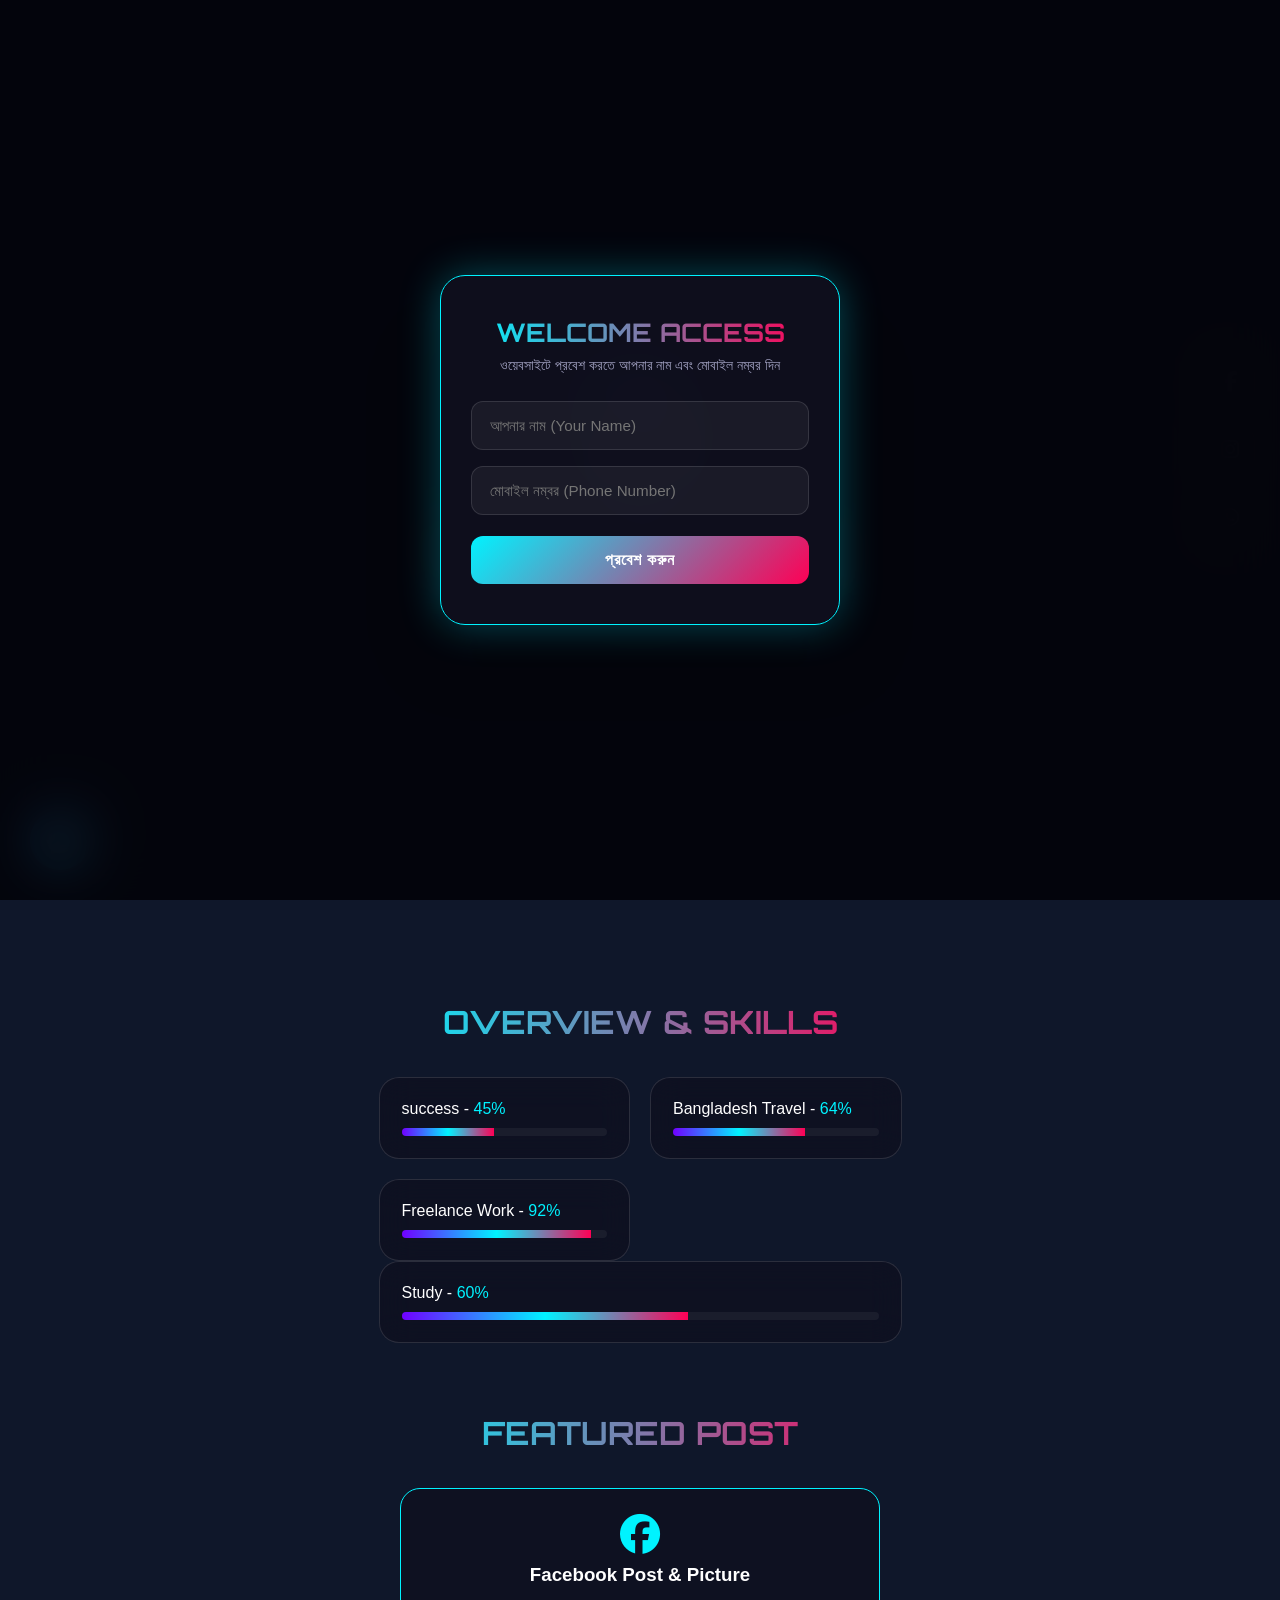
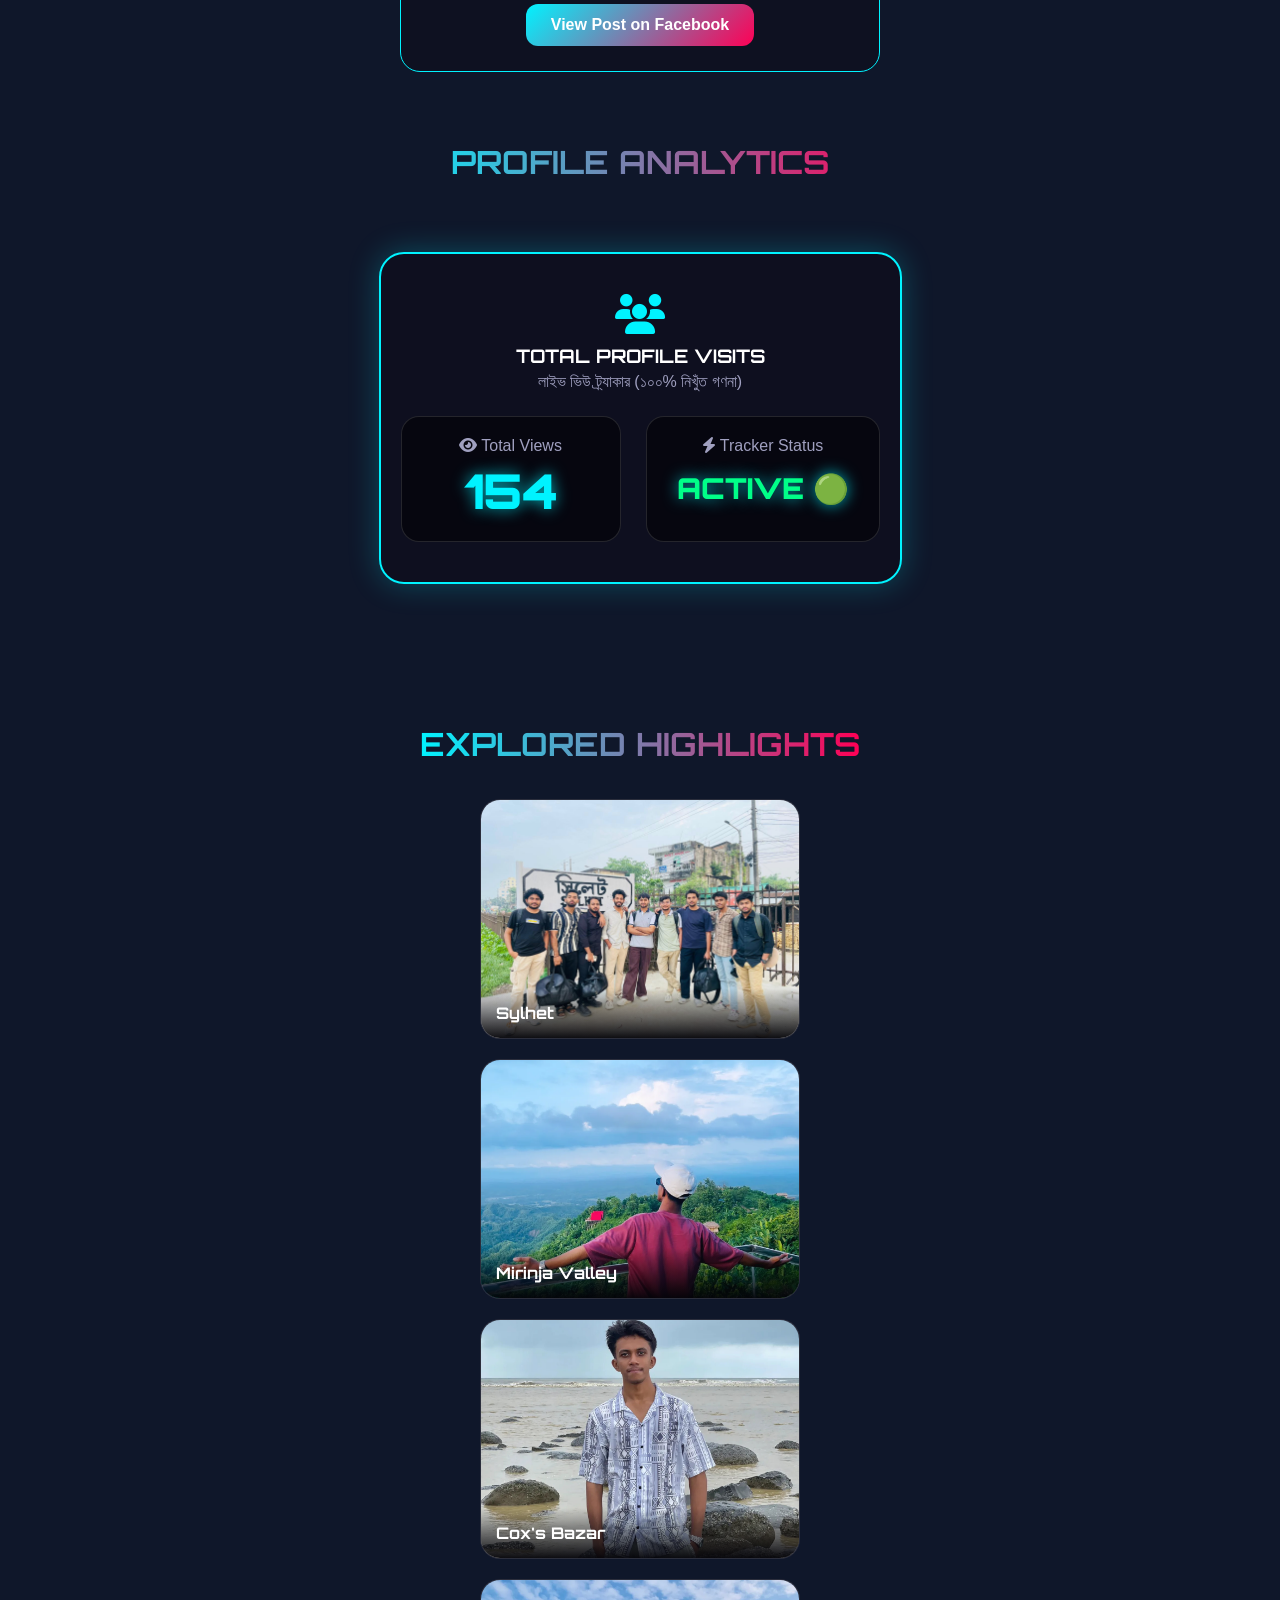
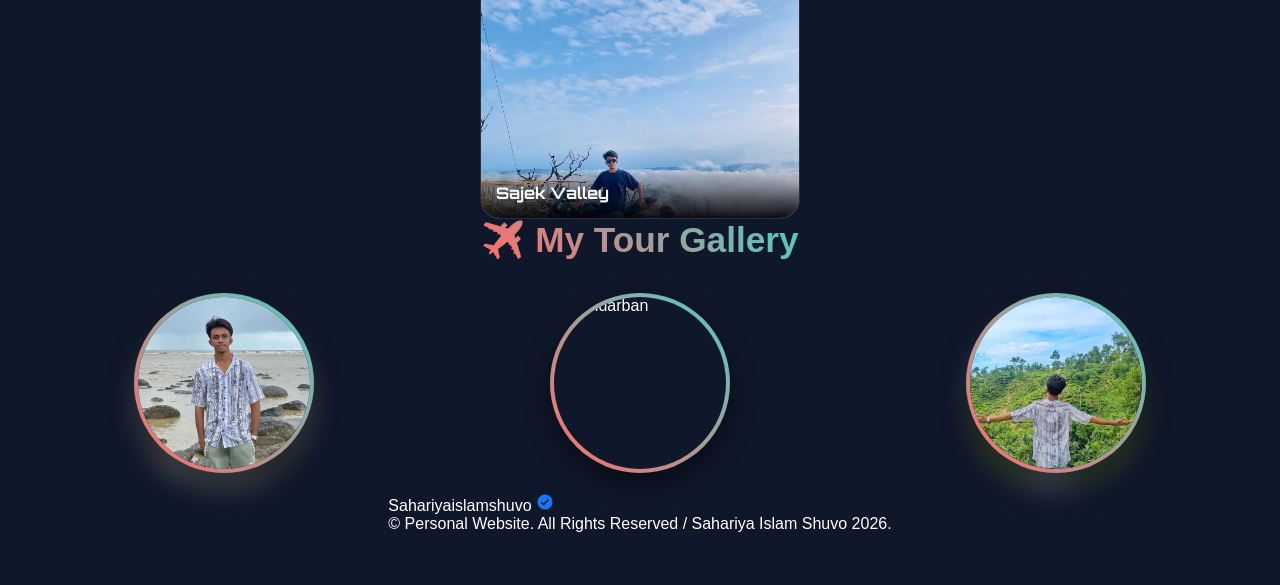
==== commit aca0b32b: "Update index.html" ====
--- a/index.html
+++ b/index.html
@@ -912,175 +912,7 @@
   </svg>
 </div>
 
-      <!-- Glassmorphic Floating Facebook Post Box -->
-<div id="fb-popup" style="position: fixed !important; bottom: 15px !important; left: 15px !important; width: 250px !important; background: rgba(255, 255, 255, 0.15) !important; backdrop-filter: blur(12px) !important; -webkit-backdrop-filter: blur(12px) !important; border: 1px solid rgba(255, 255, 255, 0.2) !important; border-radius: 16px !important; box-shadow: 0 8px 32px 0 rgba(0, 0, 0, 0.3) !important; z-index: 999999 !important; overflow: hidden !important; font-family: sans-serif !important;">
-  
-  <!-- Header Bar -->
-  <div style="background: rgba(24, 119, 242, 0.6) !important; backdrop-filter: blur(8px) !important; color: #ffffff !important; padding: 6px 10px !important; display: flex !important; justify-content: space-between !important; align-items: center !important; font-size: 11px !important; font-weight: bold !important;">
-    <span>Facebook Post</span>
-    <button onclick="document.getElementById('fb-popup').style.display='none'" style="background: none !important; border: none !important; color: #ffffff !important; font-size: 18px !important; cursor: pointer !important; line-height: 1 !important; padding: 0 !important;">&times;</button>
-  </div>
-
-  <!-- Embed Post Content -->
-  <div style="padding: 4px !important; max-height: 300px !important; overflow-y: auto !important;">
-    
-    <iframe src="https://www.facebook.com/plugins/post.php?href=https%3A%2F%2Fwww.facebook.com%2Fshare%2Fp%2F1LPj26GnYu%2F&show_text=true&width=240" width="100%" height="280" style="border:none;overflow:hidden;border-radius:10px" scrolling="no" frameborder="0" allowfullscreen="true" allow="autoplay; clipboard-write; encrypted-media; picture-in-picture; web-share"></iframe>
-
-  <!DOCTYPE html>
-<html lang="bn">
-<head>
-  <meta charset="UTF-8">
-  <meta name="viewport" content="width=device-width, initial-scale=1.0">
-  <title>Unique Polaroid Gallery</title>
-  <style>
-    /* বেসিক পেজ স্টাইলিং */
-    body {
-      background-color: #f4f1ea;
-      font-family: 'Segoe UI', Tahoma, Geneva, Verdana, sans-serif;
-      margin: 0;
-      padding: 40px 20px;
-      display: flex;
-      flex-direction: column;
-      align-items: center;
-    }
-
-    h1 {
-      color: #333;
-      margin-bottom: 30px;
-      text-transform: uppercase;
-      letter-spacing: 2px;
-    }
-
-    /* গ্যালারি কন্টেইনার */
-    .gallery-container {
-      display: flex;
-      flex-wrap: wrap;
-      justify-content: center;
-      gap: 30px;
-      max-width: 1100px;
-    }
-
-    /* পোলারয়েড কার্ড স্টাইল */
-    .polaroid-card {
-      background: #fff;
-      padding: 15px 15px 25px 15px;
-      box-shadow: 0 10px 20px rgba(0, 0, 0, 0.15);
-      border-radius: 4px;
-      text-decoration: none;
-      color: #333;
-      width: 240px;
-      transition: all 0.4s cubic-bezier(0.175, 0.885, 0.32, 1.275);
-      position: relative;
-    }
-
-    .polaroid-card img {
-      width: 100%;
-      height: 250px;
-      object-fit: cover;
-      border-radius: 2px;
-    }
-
-    .caption {
-      text-align: center;
-      margin-top: 15px;
-      font-size: 1.1rem;
-      font-weight: 600;
-      color: #555;
-    }
-
-    /* ডাইনামিক টিল্ট / এলোমেলো বাঁকা ইফেক্ট */
-    .polaroid-card:nth-child(odd) {
-      transform: rotate(-3deg);
-    }
-
-    .polaroid-card:nth-child(even) {
-      transform: rotate(4deg);
-    }
-
-    .polaroid-card:nth-child(3n) {
-      transform: rotate(-5deg);
-    }
-
-    .polaroid-card:nth-child(5n) {
-      transform: rotate(2deg);
-    }
-
-    /* মাউস হভার (Hover) ইফেক্ট */
-    .polaroid-card:hover {
-      transform: scale(1.15) rotate(0deg);
-      box-shadow: 0 20px 35px rgba(0, 0, 0, 0.25);
-      z-index: 10;
-    }
-  </style>
-</head>
-<body>
-
-  <h1>Photo Gallery</h1>
-
-  <div class="gallery-container">
-    <!-- কার্ড ১ -->
-    <div class="polaroid-card">
-      <img src="https://picsum.photos/300/350?random=1" alt="Gallery Image 1">
-      <div class="caption">Memory #01</div>
-    </div>
-
-    <!-- কার্ড ২ -->
-    <div class="polaroid-card">
-      <img src="https://picsum.photos/300/350?random=2" alt="Gallery Image 2">
-      <div class="caption">Nature Vibe</div>
-    </div>
-
-    <!-- কার্ড ৩ -->
-    <div class="polaroid-card">
-      <img src="https://picsum.photos/300/350?random=3" alt="Gallery Image 3">
-      <div class="caption">City Lights</div>
-    </div>
-
-    <!-- কার্ড ৪ -->
-    <div class="polaroid-card">
-      <img src="https://picsum.photos/300/350?random=4" alt="Gallery Image 4">
-      <div class="caption">Aesthetic View</div>
-    </div>
-
-    <!-- কার্ড ৫ -->
-    <div class="polaroid-card">
-      <img src="IMG_2272-1-01.jpeg" alt="Gallery Image 5">
-      <div class="caption">Sunset Stories</div>
-    </div>
-
-    <!-- কার্ড ৬ -->
-    <div class="polaroid-card">
-      <img src="https://picsum.photos/300/350?random=6" alt="Gallery Image 6">
-      <div class="caption">Golden Hour</div>
-    </div>
-  </div>
-
-</body>
-</html>
-      <!DOCTYPE html>
-<html lang="bn">
-<head>
-  <meta charset="UTF-8">
-  <style>
-    body {
-      margin: 0;
-      min-height: 100vh;
-      background-color: #f7f5f0;
-      /* সফট স্ট্রাইপড লাইন ওভারলে */
-      background-image: repeating-linear-gradient(
-        0deg,
-        transparent,
-        transparent 29px,
-        rgba(0, 0, 0, 0.03) 29px,
-        rgba(0, 0, 0, 0.03) 30px
-      );
-    }
-  </style>
-</head>
-<body>
-</body>
-</html>
-
+ 
    
 
 
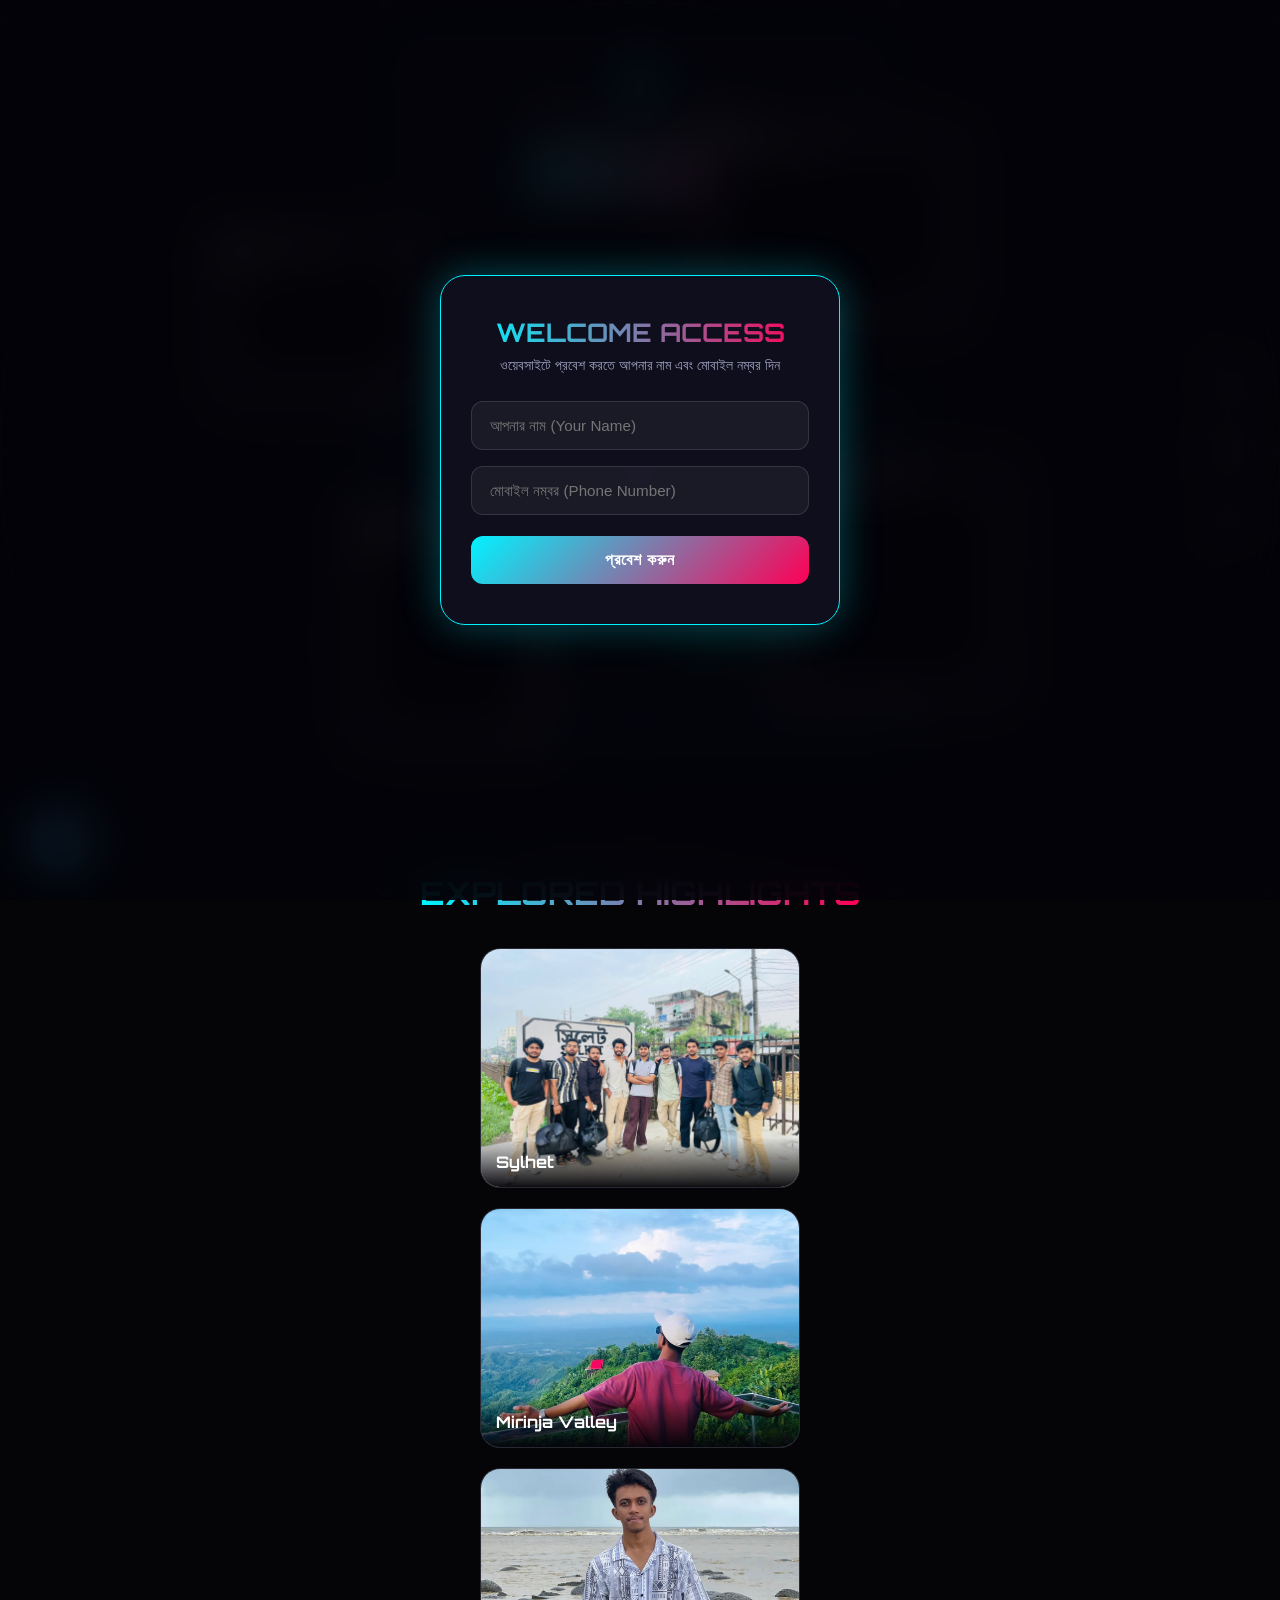
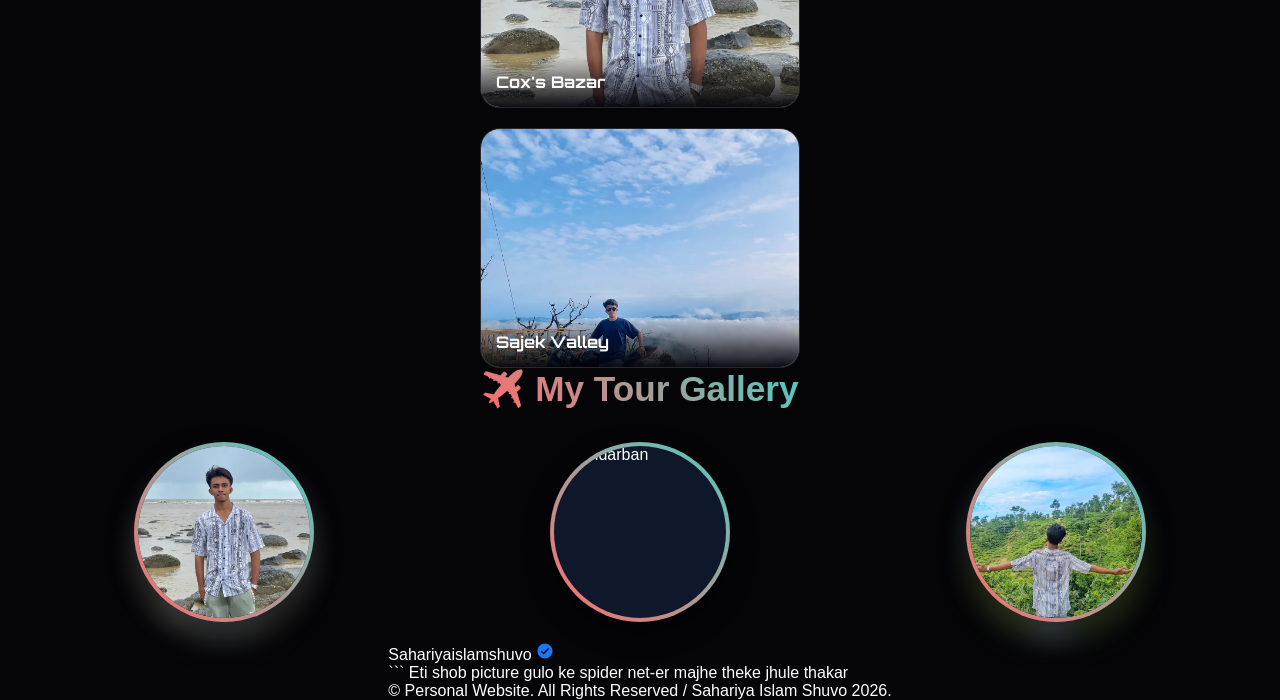
==== commit 8395c992: "Update index.html" ====
--- a/index.html
+++ b/index.html
@@ -912,6 +912,160 @@
   </svg>
 </div>
 
+   
+<!DOCTYPE html>
+<html lang="en">
+<head>
+    <meta charset="UTF-8">
+    <meta name="viewport" content="width=device-width, initial-scale=1.0">
+    <title>Spider Web Gallery</title>
+    <style>
+        * {
+            margin: 0;
+            padding: 0;
+            box-sizing: border-box;
+        }
+
+        body {
+            background-color: #050508;
+            margin: 0;
+            overflow: hidden;
+            height: 100vh;
+            display: flex;
+            justify-content: center;
+            align-items: center;
+            font-family: sans-serif;
+            color: #fff;
+        }
+
+        #webCanvas {
+            position: absolute;
+            top: 0;
+            left: 0;
+            width: 100%;
+            height: 100%;
+            z-index: 1;
+        }
+
+        .frame {
+            position: absolute;
+            z-index: 2;
+            border: 5px solid rgba(255, 255, 255, 0.8);
+            box-shadow: 0 0 20px rgba(229, 9, 20, 0.5), inset 0 0 10px rgba(0, 0, 0, 0.8);
+            transform: translate(-50%, -50%);
+            transition: transform 0.2s, box-shadow 0.3s;
+            cursor: pointer;
+            background: #000;
+        }
+
+        .frame:hover {
+            transform: translate(-50%, -50%) scale(1.05);
+            box-shadow: 0 0 30px rgba(229, 9, 20, 0.9), 0 0 10px #fff;
+            border-color: #e50914;
+        }
+
+        .frame img {
+            width: 100%;
+            height: 100%;
+            object-fit: cover;
+            display: block;
+        }
+    </style>
+</head>
+<body>
+
+    <canvas id="webCanvas"></canvas>
+
+    <!-- Picture gulo -->
+    <div class="frame" id="pic1" style="width: 200px; height: 150px;">
+        <img src="https://images.unsplash.com/photo-1604200213928-ba3cf4fc8436?auto=format&fit=crop&w=400&q=80" alt="Spider-Man 1">
+    </div>
+    <div class="frame" id="pic2" style="width: 250px; height: 180px;">
+        <img src="https://images.unsplash.com/photo-1635863138275-d9b33299680b?auto=format&fit=crop&w=500&q=80" alt="Spider-Man 2">
+    </div>
+    <div class="frame" id="pic3" style="width: 180px; height: 220px;">
+        <img src="https://images.unsplash.com/photo-1608889825205-eebdb9fc5806?auto=format&fit=crop&w=400&q=80" alt="Spider-Man 3">
+    </div>
+    <div class="frame" id="pic4" style="width: 220px; height: 220px;">
+        <img src="https://images.unsplash.com/photo-1534447677768-be436bb09401?auto=format&fit=crop&w=400&q=80" alt="Spider-Man 4">
+    </div>
+
+    <script>
+        const canvas = document.getElementById('webCanvas');
+        const ctx = canvas.getContext('2d');
+
+        let width = canvas.width = window.innerWidth;
+        let height = canvas.height = window.innerHeight;
+
+        function getNodes() {
+            return [
+                { x: width * 0.25, y: height * 0.35, el: document.getElementById('pic1') },
+                { x: width * 0.65, y: height * 0.25, el: document.getElementById('pic2') },
+                { x: width * 0.35, y: height * 0.70, el: document.getElementById('pic3') },
+                { x: width * 0.70, y: height * 0.65, el: document.getElementById('pic4') }
+            ];
+        }
+
+        let nodes = getNodes();
+
+        window.addEventListener('resize', () => {
+            width = canvas.width = window.innerWidth;
+            height = canvas.height = window.innerHeight;
+            nodes = getNodes();
+        });
+
+        function draw() {
+            ctx.clearRect(0, 0, width, height);
+
+            ctx.beginPath();
+            ctx.arc(width / 2, height / 2, Math.max(width, height) * 0.8, 0, Math.PI * 2);
+            ctx.strokeStyle = "rgba(255,255,255,0.15)";
+            ctx.lineWidth = 1;
+
+            for(let i = 0.1; i < 1; i += 0.05) {
+                ctx.beginPath();
+                ctx.arc(width / 2, height / 2, Math.max(width, height) * i, 0, Math.PI * 2);
+                ctx.stroke();
+            }
+
+            for(let i = 0; i < 12; i++) {
+                let angle = (Math.PI * 2 / 12) * i;
+                ctx.beginPath();
+                ctx.moveTo(width / 2, height / 2);
+                ctx.lineTo(width / 2 + Math.cos(angle) * Math.max(width, height), height / 2 + Math.sin(angle) * Math.max(width, height));
+                ctx.stroke();
+            }
+
+            nodes.forEach(node => {
+                ctx.beginPath();
+                ctx.moveTo(width / 2, height / 2);
+                ctx.lineTo(node.x, node.y);
+                ctx.strokeStyle = "rgba(255,255,255,0.4)";
+                ctx.lineWidth = 2;
+                ctx.stroke();
+
+                ctx.beginPath();
+                ctx.arc(node.x, node.y, 4, 0, Math.PI * 2);
+                ctx.fillStyle = "#e50914";
+                ctx.fill();
+
+                if (node.el) {
+                    node.el.style.left = node.x + 'px';
+                    node.el.style.top = node.y + 'px';
+                }
+            });
+
+            requestAnimationFrame(draw);
+        }
+
+        draw();
+    </script>
+</body>
+</html>
+
+```
+Eti shob picture gulo ke spider net-er majhe theke jhule thakar
+
  
    
 
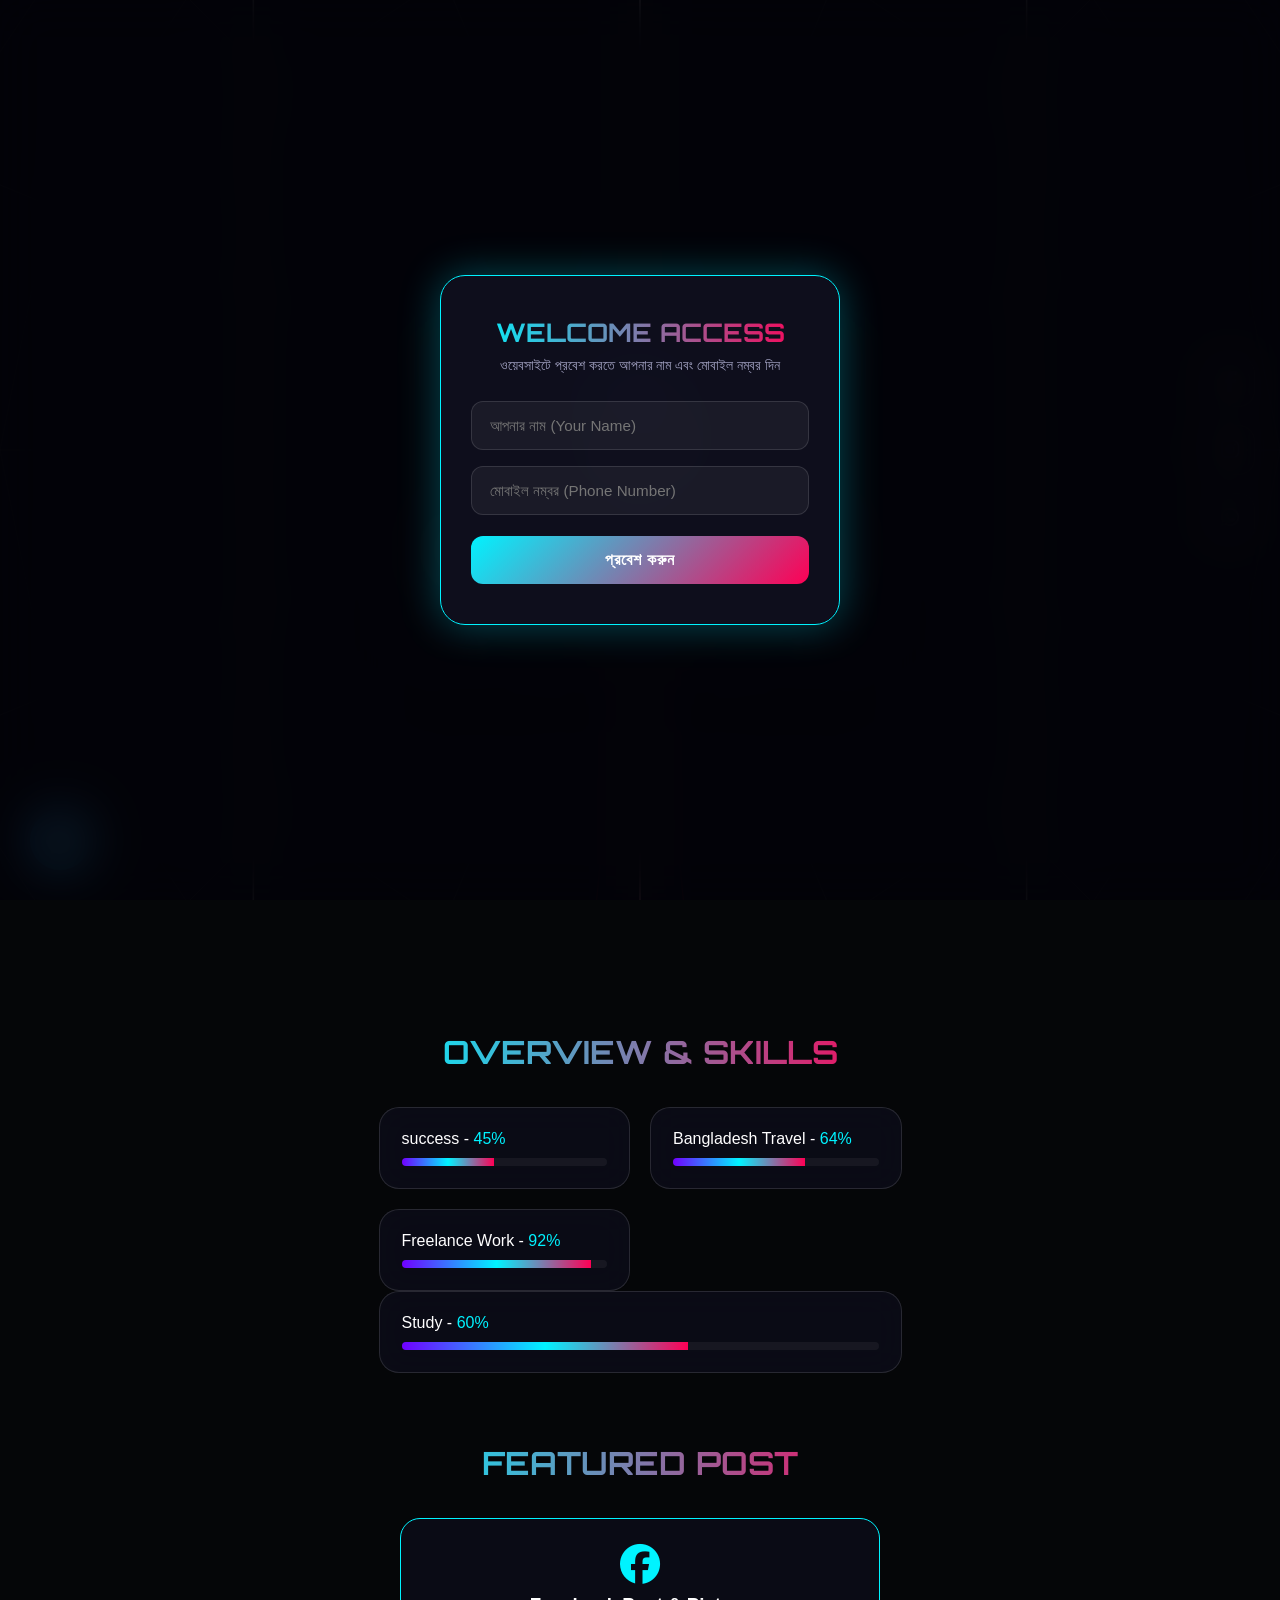
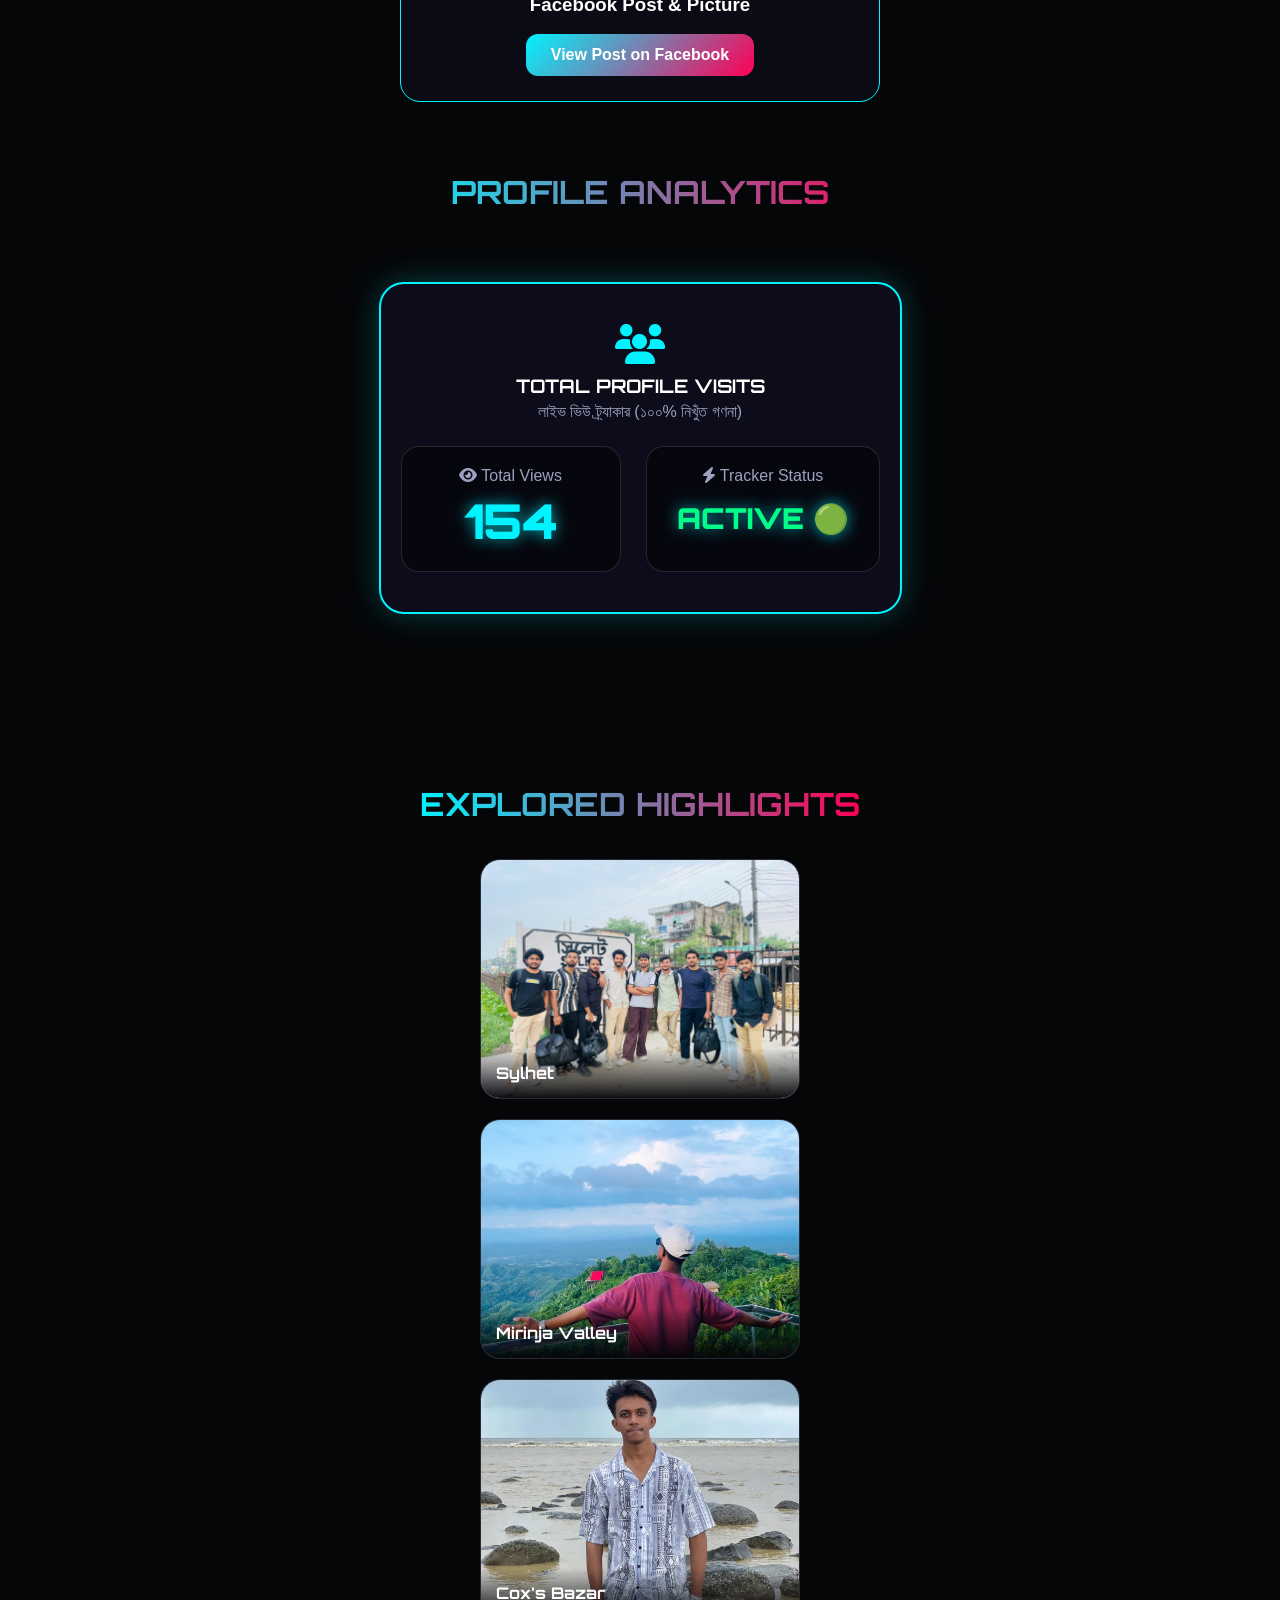
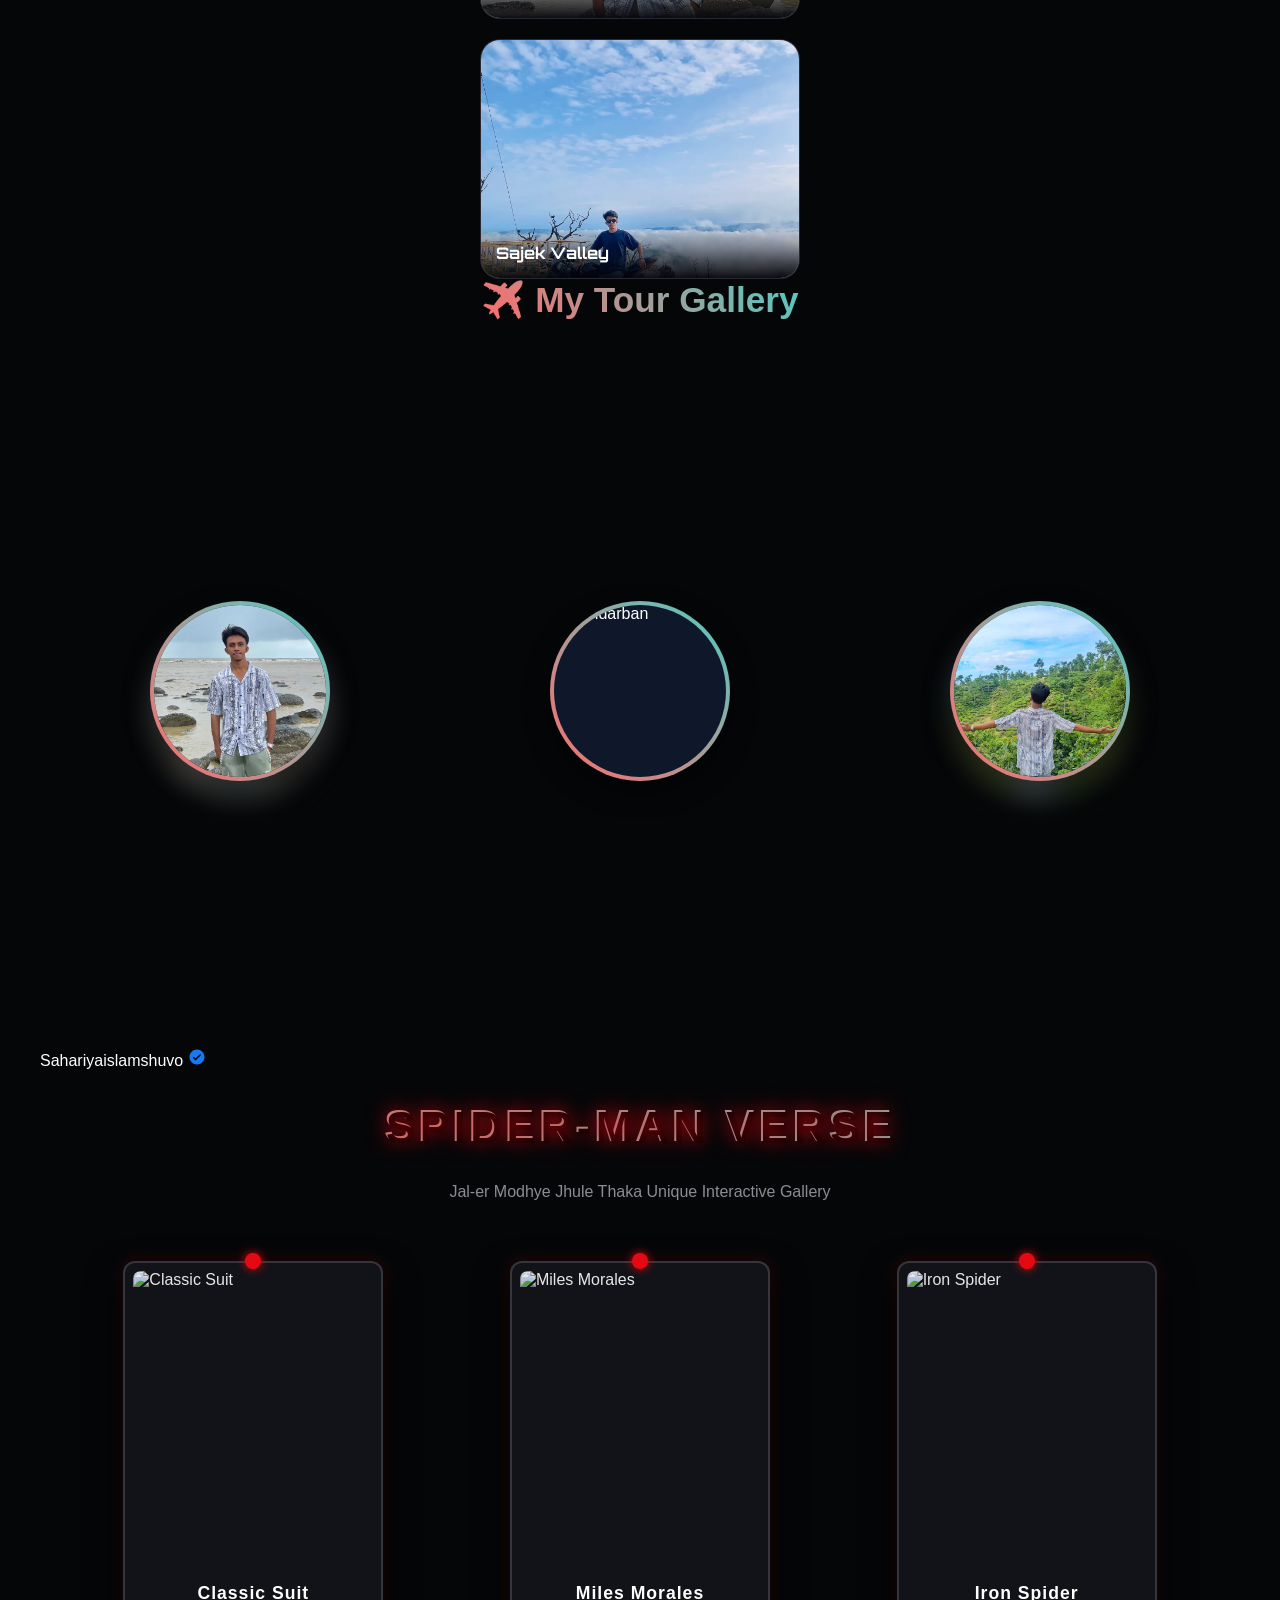
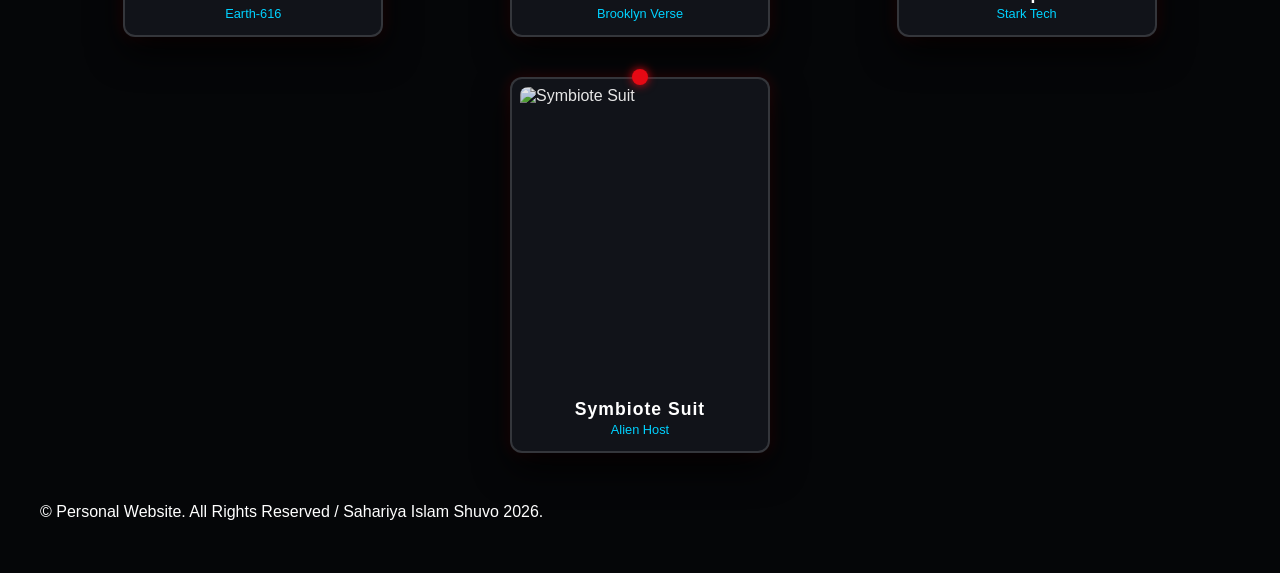
==== commit e816909c: "Update index.html" ====
--- a/index.html
+++ b/index.html
@@ -912,13 +912,12 @@
   </svg>
 </div>
 
-   
-<!DOCTYPE html>
-<html lang="en">
+   <!DOCTYPE html>
+<html lang="bn">
 <head>
     <meta charset="UTF-8">
     <meta name="viewport" content="width=device-width, initial-scale=1.0">
-    <title>Spider Web Gallery</title>
+    <title>Spider-Man Web Gallery</title>
     <style>
         * {
             margin: 0;
@@ -927,67 +926,179 @@
         }
 
         body {
-            background-color: #050508;
-            margin: 0;
-            overflow: hidden;
-            height: 100vh;
-            display: flex;
-            justify-content: center;
-            align-items: center;
-            font-family: sans-serif;
+            background-color: #050608;
             color: #fff;
-        }
-
+            font-family: 'Segoe UI', Tahoma, Geneva, Verdana, sans-serif;
+            min-height: 100vh;
+            overflow-x: hidden;
+            position: relative;
+        }
+
+        /* Fullscreen Web Canvas Background */
         #webCanvas {
-            position: absolute;
+            position: fixed;
             top: 0;
             left: 0;
-            width: 100%;
-            height: 100%;
+            width: 100vw;
+            height: 100vh;
             z-index: 1;
-        }
-
-        .frame {
+            pointer-events: none;
+        }
+
+        /* Main Container */
+        .container {
+            position: relative;
+            z-index: 2;
+            max-width: 1200px;
+            margin: 0 auto;
+            padding: 30px 20px;
+        }
+
+        header {
+            text-align: center;
+            margin-bottom: 40px;
+        }
+
+        header h1 {
+            font-size: 2.8rem;
+            text-transform: uppercase;
+            letter-spacing: 4px;
+            color: #e50914;
+            text-shadow: 0 0 20px rgba(229, 9, 20, 0.8), 2px 2px 0px #000;
+        }
+
+        header p {
+            color: #8a8d93;
+            font-size: 1rem;
+            margin-top: 8px;
+        }
+
+        /* Web Gallery Layout */
+        .gallery-container {
+            position: relative;
+            width: 100%;
+            min-height: 75vh;
+            display: flex;
+            flex-wrap: wrap;
+            justify-content: space-around;
+            align-items: center;
+            gap: 40px;
+            padding: 20px;
+        }
+
+        /* Suspended Frame / Cards */
+        .web-frame {
+            position: relative;
+            background: #111319;
+            border: 2px solid rgba(255, 255, 255, 0.15);
+            border-radius: 12px;
+            padding: 8px;
+            box-shadow: 0 15px 35px rgba(0, 0, 0, 0.9), 0 0 15px rgba(229, 9, 20, 0.2);
+            transition: transform 0.4s cubic-bezier(0.175, 0.885, 0.32, 1.275), box-shadow 0.3s, border-color 0.3s;
+            cursor: pointer;
+            width: 260px;
+        }
+
+        /* Hanging Hook Visual Effect */
+        .web-frame::before {
+            content: '';
             position: absolute;
-            z-index: 2;
-            border: 5px solid rgba(255, 255, 255, 0.8);
-            box-shadow: 0 0 20px rgba(229, 9, 20, 0.5), inset 0 0 10px rgba(0, 0, 0, 0.8);
-            transform: translate(-50%, -50%);
-            transition: transform 0.2s, box-shadow 0.3s;
-            cursor: pointer;
-            background: #000;
-        }
-
-        .frame:hover {
-            transform: translate(-50%, -50%) scale(1.05);
-            box-shadow: 0 0 30px rgba(229, 9, 20, 0.9), 0 0 10px #fff;
+            top: -10px;
+            left: 50%;
+            transform: translateX(-50%);
+            width: 16px;
+            height: 16px;
+            background: #e50914;
+            border-radius: 50%;
+            box-shadow: 0 0 10px #e50914;
+            z-index: 4;
+        }
+
+        .web-frame:hover {
+            transform: translateY(-8px) scale(1.05) rotate(1deg);
             border-color: #e50914;
-        }
-
-        .frame img {
-            width: 100%;
-            height: 100%;
+            box-shadow: 0 20px 40px rgba(229, 9, 20, 0.4), 0 0 20px rgba(255, 255, 255, 0.2);
+        }
+
+        .web-frame img {
+            width: 100%;
+            height: 300px;
             object-fit: cover;
+            border-radius: 8px;
             display: block;
+            filter: brightness(0.9);
+            transition: filter 0.3s;
+        }
+
+        .web-frame:hover img {
+            filter: brightness(1.1);
+        }
+
+        .card-caption {
+            text-align: center;
+            padding: 12px 5px 5px 5px;
+        }
+
+        .card-caption h3 {
+            font-size: 1.1rem;
+            color: #fff;
+            letter-spacing: 1px;
+        }
+
+        .card-caption span {
+            font-size: 0.8rem;
+            color: #00d2ff;
         }
     </style>
 </head>
 <body>
 
+    <!-- Spider-Man Web Physics Canvas -->
     <canvas id="webCanvas"></canvas>
 
-    <!-- Picture gulo -->
-    <div class="frame" id="pic1" style="width: 200px; height: 150px;">
-        <img src="https://images.unsplash.com/photo-1604200213928-ba3cf4fc8436?auto=format&fit=crop&w=400&q=80" alt="Spider-Man 1">
-    </div>
-    <div class="frame" id="pic2" style="width: 250px; height: 180px;">
-        <img src="https://images.unsplash.com/photo-1635863138275-d9b33299680b?auto=format&fit=crop&w=500&q=80" alt="Spider-Man 2">
-    </div>
-    <div class="frame" id="pic3" style="width: 180px; height: 220px;">
-        <img src="https://images.unsplash.com/photo-1608889825205-eebdb9fc5806?auto=format&fit=crop&w=400&q=80" alt="Spider-Man 3">
-    </div>
-    <div class="frame" id="pic4" style="width: 220px; height: 220px;">
-        <img src="https://images.unsplash.com/photo-1534447677768-be436bb09401?auto=format&fit=crop&w=400&q=80" alt="Spider-Man 4">
+    <div class="container">
+        <header>
+            <h1>Spider-Man Verse</h1>
+            <p>Jal-er Modhye Jhule Thaka Unique Interactive Gallery</p>
+        </header>
+
+        <div class="gallery-container" id="gallery">
+            <!-- Card 1 -->
+            <div class="web-frame">
+                <img src="https://images.unsplash.com/photo-1604200213928-ba3cf4fc8436?auto=format&fit=crop&w=600&q=80" alt="Classic Suit">
+                <div class="card-caption">
+                    <h3>Classic Suit</h3>
+                    <span>Earth-616</span>
+                </div>
+            </div>
+
+            <!-- Card 2 -->
+            <div class="web-frame">
+                <img src="https://images.unsplash.com/photo-1635863138275-d9b33299680b?auto=format&fit=crop&w=600&q=80" alt="Miles Morales">
+                <div class="card-caption">
+                    <h3>Miles Morales</h3>
+                    <span>Brooklyn Verse</span>
+                </div>
+            </div>
+
+            <!-- Card 3 -->
+            <div class="web-frame">
+                <img src="https://images.unsplash.com/photo-1608889825205-eebdb9fc5806?auto=format&fit=crop&w=600&q=80" alt="Iron Spider">
+                <div class="card-caption">
+                    <h3>Iron Spider</h3>
+                    <span>Stark Tech</span>
+                </div>
+            </div>
+
+            <!-- Card 4 -->
+            <div class="web-frame">
+                <img src="https://images.unsplash.com/photo-1534447677768-be436bb09401?auto=format&fit=crop&w=600&q=80" alt="Symbiote Suit">
+                <div class="card-caption">
+                    <h3>Symbiote Suit</h3>
+                    <span>Alien Host</span>
+                </div>
+            </div>
+        </div>
     </div>
 
     <script>
@@ -997,75 +1108,97 @@
         let width = canvas.width = window.innerWidth;
         let height = canvas.height = window.innerHeight;
 
-        function getNodes() {
-            return [
-                { x: width * 0.25, y: height * 0.35, el: document.getElementById('pic1') },
-                { x: width * 0.65, y: height * 0.25, el: document.getElementById('pic2') },
-                { x: width * 0.35, y: height * 0.70, el: document.getElementById('pic3') },
-                { x: width * 0.70, y: height * 0.65, el: document.getElementById('pic4') }
-            ];
-        }
-
-        let nodes = getNodes();
+        const mouse = { x: width / 2, y: height / 2 };
+
+        window.addEventListener('mousemove', (e) => {
+            mouse.x = e.clientX;
+            mouse.y = e.clientY;
+        });
 
         window.addEventListener('resize', () => {
             width = canvas.width = window.innerWidth;
             height = canvas.height = window.innerHeight;
-            nodes = getNodes();
         });
 
-        function draw() {
+        function drawSpiderWeb() {
             ctx.clearRect(0, 0, width, height);
 
-            ctx.beginPath();
-            ctx.arc(width / 2, height / 2, Math.max(width, height) * 0.8, 0, Math.PI * 2);
-            ctx.strokeStyle = "rgba(255,255,255,0.15)";
+            const centerX = width / 2;
+            const centerY = height / 2;
+            const maxRadius = Math.max(width, height);
+            const numRays = 16;
+            const numRings = 10;
+
+            // 1. Draw Cobweb Radial Lines
+            ctx.strokeStyle = 'rgba(255, 255, 255, 0.12)';
             ctx.lineWidth = 1;
 
-            for(let i = 0.1; i < 1; i += 0.05) {
+            for (let i = 0; i < numRays; i++) {
+                const angle = (Math.PI * 2 / numRays) * i;
                 ctx.beginPath();
-                ctx.arc(width / 2, height / 2, Math.max(width, height) * i, 0, Math.PI * 2);
+                ctx.moveTo(centerX, centerY);
+                ctx.lineTo(centerX + Math.cos(angle) * maxRadius, centerY + Math.sin(angle) * maxRadius);
                 ctx.stroke();
             }
 
-            for(let i = 0; i < 12; i++) {
-                let angle = (Math.PI * 2 / 12) * i;
+            // 2. Draw Concentric Web Rings
+            for (let r = 1; r <= numRings; r++) {
+                const radius = (maxRadius / numRings) * r;
                 ctx.beginPath();
-                ctx.moveTo(width / 2, height / 2);
-                ctx.lineTo(width / 2 + Math.cos(angle) * Math.max(width, height), height / 2 + Math.sin(angle) * Math.max(width, height));
+                for (let i = 0; i <= numRays; i++) {
+                    const angle = (Math.PI * 2 / numRays) * i;
+                    const x = centerX + Math.cos(angle) * radius;
+                    const y = centerY + Math.sin(angle) * radius;
+                    if (i === 0) ctx.moveTo(x, y);
+                    else ctx.lineTo(x, y);
+                }
+                ctx.strokeStyle = 'rgba(255, 255, 255, 0.08)';
                 ctx.stroke();
             }
 
-            nodes.forEach(node => {
+            // 3. Draw Web Strands tethering cards to screen top & web center
+            const frames = document.querySelectorAll('.web-frame');
+            frames.forEach((frame) => {
+                const rect = frame.getBoundingClientRect();
+                const frameTopX = rect.left + rect.width / 2;
+                const frameTopY = rect.top;
+
+                // Main Hanging Web Thread from Top Screen Edge
                 ctx.beginPath();
-                ctx.moveTo(width / 2, height / 2);
-                ctx.lineTo(node.x, node.y);
-                ctx.strokeStyle = "rgba(255,255,255,0.4)";
-                ctx.lineWidth = 2;
+                ctx.moveTo(frameTopX, 0);
+                ctx.lineTo(frameTopX, frameTopY);
+                ctx.strokeStyle = 'rgba(255, 255, 255, 0.5)';
+                ctx.lineWidth = 1.5;
                 ctx.stroke();
 
+                // Diagonal Suspension Threads connecting to Web Center
                 ctx.beginPath();
-                ctx.arc(node.x, node.y, 4, 0, Math.PI * 2);
-                ctx.fillStyle = "#e50914";
-                ctx.fill();
-
-                if (node.el) {
-                    node.el.style.left = node.x + 'px';
-                    node.el.style.top = node.y + 'px';
+                ctx.moveTo(centerX, centerY);
+                ctx.lineTo(frameTopX, frameTopY);
+                ctx.strokeStyle = 'rgba(229, 9, 20, 0.35)'; // Red Spider Thread
+                ctx.lineWidth = 1;
+                ctx.stroke();
+
+                // Mouse Interactive Web Thread
+                const distToMouse = Math.hypot(mouse.x - frameTopX, mouse.y - rect.top);
+                if (distToMouse < 250) {
+                    ctx.beginPath();
+                    ctx.moveTo(mouse.x, mouse.y);
+                    ctx.lineTo(frameTopX, frameTopY + 10);
+                    ctx.strokeStyle = 'rgba(229, 9, 20, 0.8)';
+                    ctx.lineWidth = 1.5;
+                    ctx.stroke();
                 }
             });
 
-            requestAnimationFrame(draw);
-        }
-
-        draw();
+            requestAnimationFrame(drawSpiderWeb);
+        }
+
+        drawSpiderWeb();
     </script>
 </body>
 </html>
 
-```
-Eti shob picture gulo ke spider net-er majhe theke jhule thakar
-
  
    
 
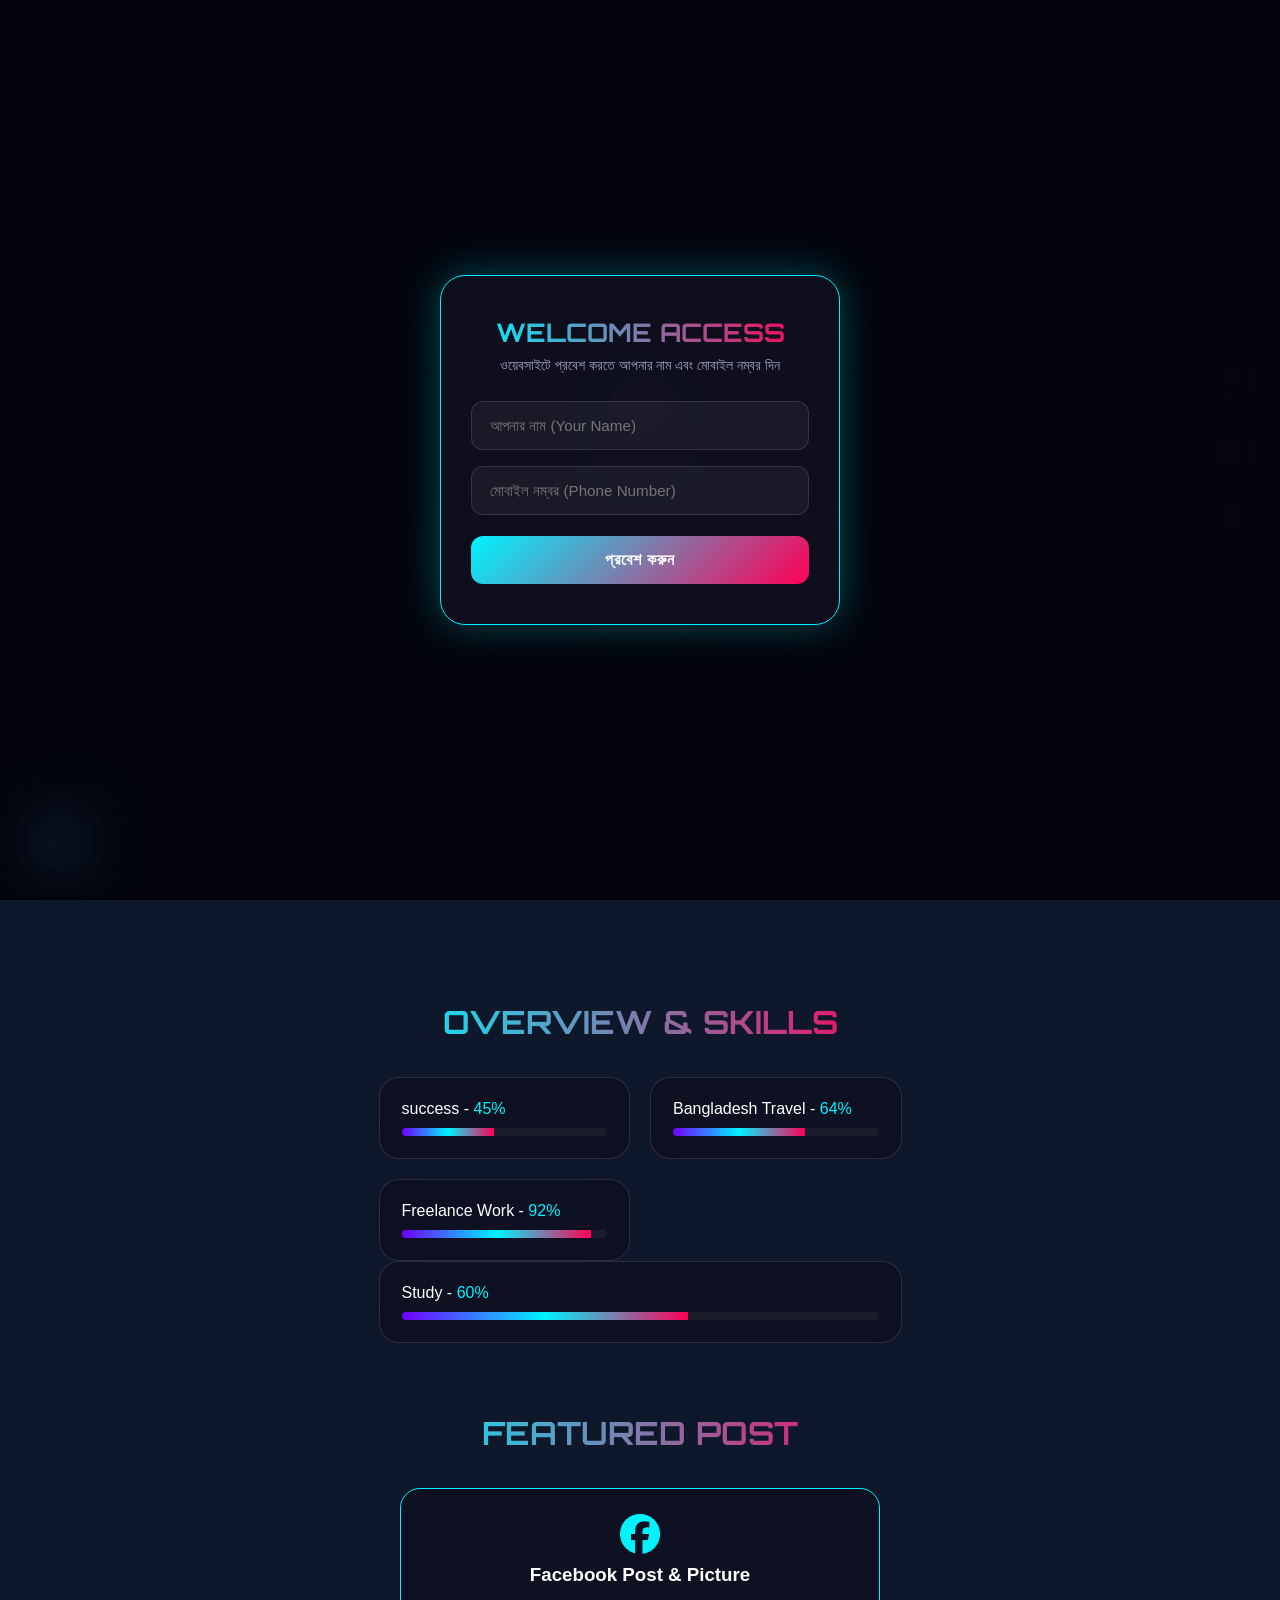
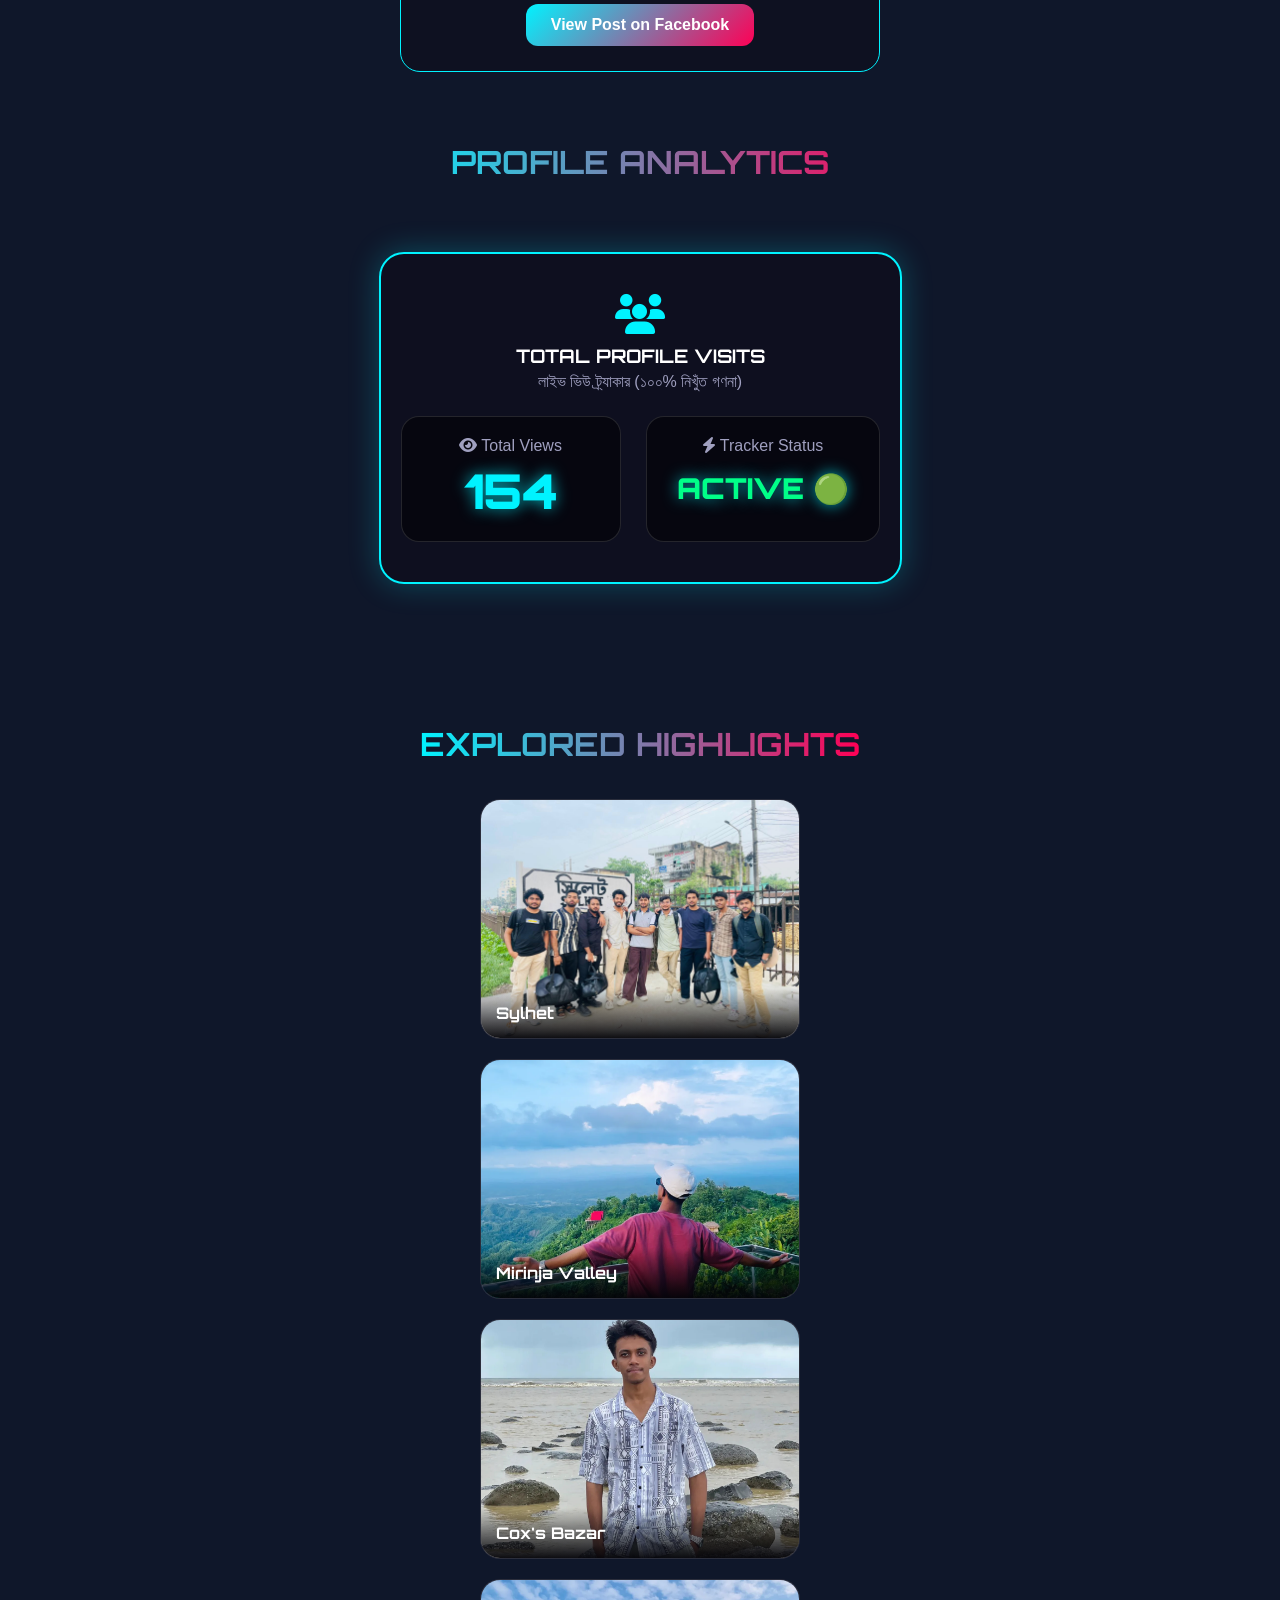
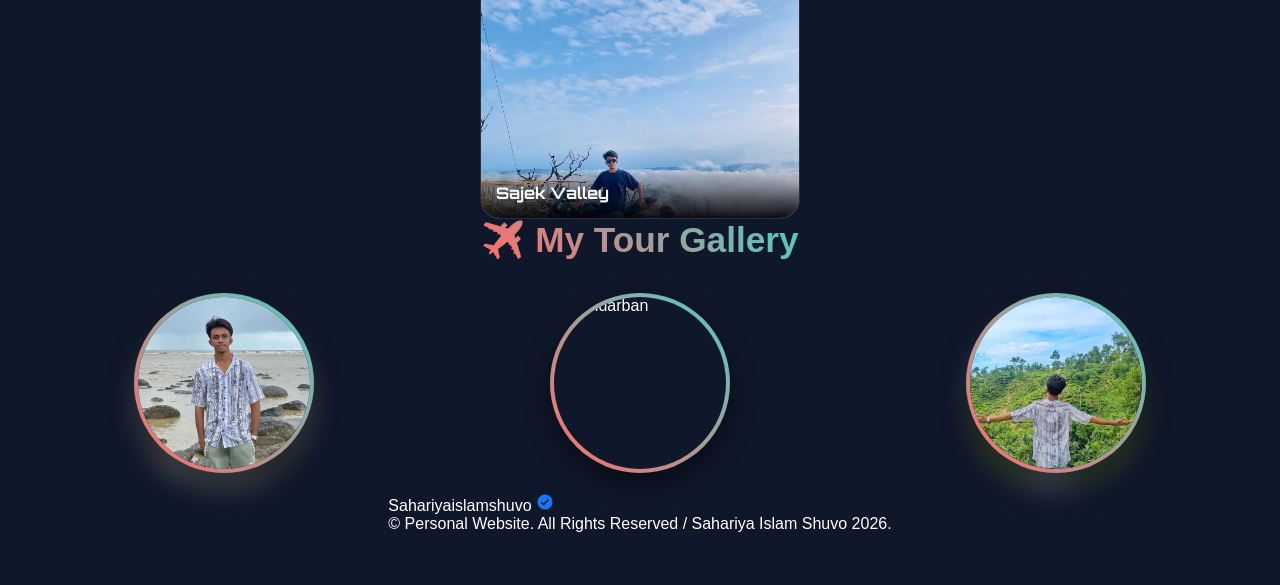
==== commit 9bdc079d: "Update index.html" ====
--- a/index.html
+++ b/index.html
@@ -912,297 +912,7 @@
   </svg>
 </div>
 
-   <!DOCTYPE html>
-<html lang="bn">
-<head>
-    <meta charset="UTF-8">
-    <meta name="viewport" content="width=device-width, initial-scale=1.0">
-    <title>Spider-Man Web Gallery</title>
-    <style>
-        * {
-            margin: 0;
-            padding: 0;
-            box-sizing: border-box;
-        }
-
-        body {
-            background-color: #050608;
-            color: #fff;
-            font-family: 'Segoe UI', Tahoma, Geneva, Verdana, sans-serif;
-            min-height: 100vh;
-            overflow-x: hidden;
-            position: relative;
-        }
-
-        /* Fullscreen Web Canvas Background */
-        #webCanvas {
-            position: fixed;
-            top: 0;
-            left: 0;
-            width: 100vw;
-            height: 100vh;
-            z-index: 1;
-            pointer-events: none;
-        }
-
-        /* Main Container */
-        .container {
-            position: relative;
-            z-index: 2;
-            max-width: 1200px;
-            margin: 0 auto;
-            padding: 30px 20px;
-        }
-
-        header {
-            text-align: center;
-            margin-bottom: 40px;
-        }
-
-        header h1 {
-            font-size: 2.8rem;
-            text-transform: uppercase;
-            letter-spacing: 4px;
-            color: #e50914;
-            text-shadow: 0 0 20px rgba(229, 9, 20, 0.8), 2px 2px 0px #000;
-        }
-
-        header p {
-            color: #8a8d93;
-            font-size: 1rem;
-            margin-top: 8px;
-        }
-
-        /* Web Gallery Layout */
-        .gallery-container {
-            position: relative;
-            width: 100%;
-            min-height: 75vh;
-            display: flex;
-            flex-wrap: wrap;
-            justify-content: space-around;
-            align-items: center;
-            gap: 40px;
-            padding: 20px;
-        }
-
-        /* Suspended Frame / Cards */
-        .web-frame {
-            position: relative;
-            background: #111319;
-            border: 2px solid rgba(255, 255, 255, 0.15);
-            border-radius: 12px;
-            padding: 8px;
-            box-shadow: 0 15px 35px rgba(0, 0, 0, 0.9), 0 0 15px rgba(229, 9, 20, 0.2);
-            transition: transform 0.4s cubic-bezier(0.175, 0.885, 0.32, 1.275), box-shadow 0.3s, border-color 0.3s;
-            cursor: pointer;
-            width: 260px;
-        }
-
-        /* Hanging Hook Visual Effect */
-        .web-frame::before {
-            content: '';
-            position: absolute;
-            top: -10px;
-            left: 50%;
-            transform: translateX(-50%);
-            width: 16px;
-            height: 16px;
-            background: #e50914;
-            border-radius: 50%;
-            box-shadow: 0 0 10px #e50914;
-            z-index: 4;
-        }
-
-        .web-frame:hover {
-            transform: translateY(-8px) scale(1.05) rotate(1deg);
-            border-color: #e50914;
-            box-shadow: 0 20px 40px rgba(229, 9, 20, 0.4), 0 0 20px rgba(255, 255, 255, 0.2);
-        }
-
-        .web-frame img {
-            width: 100%;
-            height: 300px;
-            object-fit: cover;
-            border-radius: 8px;
-            display: block;
-            filter: brightness(0.9);
-            transition: filter 0.3s;
-        }
-
-        .web-frame:hover img {
-            filter: brightness(1.1);
-        }
-
-        .card-caption {
-            text-align: center;
-            padding: 12px 5px 5px 5px;
-        }
-
-        .card-caption h3 {
-            font-size: 1.1rem;
-            color: #fff;
-            letter-spacing: 1px;
-        }
-
-        .card-caption span {
-            font-size: 0.8rem;
-            color: #00d2ff;
-        }
-    </style>
-</head>
-<body>
-
-    <!-- Spider-Man Web Physics Canvas -->
-    <canvas id="webCanvas"></canvas>
-
-    <div class="container">
-        <header>
-            <h1>Spider-Man Verse</h1>
-            <p>Jal-er Modhye Jhule Thaka Unique Interactive Gallery</p>
-        </header>
-
-        <div class="gallery-container" id="gallery">
-            <!-- Card 1 -->
-            <div class="web-frame">
-                <img src="https://images.unsplash.com/photo-1604200213928-ba3cf4fc8436?auto=format&fit=crop&w=600&q=80" alt="Classic Suit">
-                <div class="card-caption">
-                    <h3>Classic Suit</h3>
-                    <span>Earth-616</span>
-                </div>
-            </div>
-
-            <!-- Card 2 -->
-            <div class="web-frame">
-                <img src="https://images.unsplash.com/photo-1635863138275-d9b33299680b?auto=format&fit=crop&w=600&q=80" alt="Miles Morales">
-                <div class="card-caption">
-                    <h3>Miles Morales</h3>
-                    <span>Brooklyn Verse</span>
-                </div>
-            </div>
-
-            <!-- Card 3 -->
-            <div class="web-frame">
-                <img src="https://images.unsplash.com/photo-1608889825205-eebdb9fc5806?auto=format&fit=crop&w=600&q=80" alt="Iron Spider">
-                <div class="card-caption">
-                    <h3>Iron Spider</h3>
-                    <span>Stark Tech</span>
-                </div>
-            </div>
-
-            <!-- Card 4 -->
-            <div class="web-frame">
-                <img src="https://images.unsplash.com/photo-1534447677768-be436bb09401?auto=format&fit=crop&w=600&q=80" alt="Symbiote Suit">
-                <div class="card-caption">
-                    <h3>Symbiote Suit</h3>
-                    <span>Alien Host</span>
-                </div>
-            </div>
-        </div>
-    </div>
-
-    <script>
-        const canvas = document.getElementById('webCanvas');
-        const ctx = canvas.getContext('2d');
-
-        let width = canvas.width = window.innerWidth;
-        let height = canvas.height = window.innerHeight;
-
-        const mouse = { x: width / 2, y: height / 2 };
-
-        window.addEventListener('mousemove', (e) => {
-            mouse.x = e.clientX;
-            mouse.y = e.clientY;
-        });
-
-        window.addEventListener('resize', () => {
-            width = canvas.width = window.innerWidth;
-            height = canvas.height = window.innerHeight;
-        });
-
-        function drawSpiderWeb() {
-            ctx.clearRect(0, 0, width, height);
-
-            const centerX = width / 2;
-            const centerY = height / 2;
-            const maxRadius = Math.max(width, height);
-            const numRays = 16;
-            const numRings = 10;
-
-            // 1. Draw Cobweb Radial Lines
-            ctx.strokeStyle = 'rgba(255, 255, 255, 0.12)';
-            ctx.lineWidth = 1;
-
-            for (let i = 0; i < numRays; i++) {
-                const angle = (Math.PI * 2 / numRays) * i;
-                ctx.beginPath();
-                ctx.moveTo(centerX, centerY);
-                ctx.lineTo(centerX + Math.cos(angle) * maxRadius, centerY + Math.sin(angle) * maxRadius);
-                ctx.stroke();
-            }
-
-            // 2. Draw Concentric Web Rings
-            for (let r = 1; r <= numRings; r++) {
-                const radius = (maxRadius / numRings) * r;
-                ctx.beginPath();
-                for (let i = 0; i <= numRays; i++) {
-                    const angle = (Math.PI * 2 / numRays) * i;
-                    const x = centerX + Math.cos(angle) * radius;
-                    const y = centerY + Math.sin(angle) * radius;
-                    if (i === 0) ctx.moveTo(x, y);
-                    else ctx.lineTo(x, y);
-                }
-                ctx.strokeStyle = 'rgba(255, 255, 255, 0.08)';
-                ctx.stroke();
-            }
-
-            // 3. Draw Web Strands tethering cards to screen top & web center
-            const frames = document.querySelectorAll('.web-frame');
-            frames.forEach((frame) => {
-                const rect = frame.getBoundingClientRect();
-                const frameTopX = rect.left + rect.width / 2;
-                const frameTopY = rect.top;
-
-                // Main Hanging Web Thread from Top Screen Edge
-                ctx.beginPath();
-                ctx.moveTo(frameTopX, 0);
-                ctx.lineTo(frameTopX, frameTopY);
-                ctx.strokeStyle = 'rgba(255, 255, 255, 0.5)';
-                ctx.lineWidth = 1.5;
-                ctx.stroke();
-
-                // Diagonal Suspension Threads connecting to Web Center
-                ctx.beginPath();
-                ctx.moveTo(centerX, centerY);
-                ctx.lineTo(frameTopX, frameTopY);
-                ctx.strokeStyle = 'rgba(229, 9, 20, 0.35)'; // Red Spider Thread
-                ctx.lineWidth = 1;
-                ctx.stroke();
-
-                // Mouse Interactive Web Thread
-                const distToMouse = Math.hypot(mouse.x - frameTopX, mouse.y - rect.top);
-                if (distToMouse < 250) {
-                    ctx.beginPath();
-                    ctx.moveTo(mouse.x, mouse.y);
-                    ctx.lineTo(frameTopX, frameTopY + 10);
-                    ctx.strokeStyle = 'rgba(229, 9, 20, 0.8)';
-                    ctx.lineWidth = 1.5;
-                    ctx.stroke();
-                }
-            });
-
-            requestAnimationFrame(drawSpiderWeb);
-        }
-
-        drawSpiderWeb();
-    </script>
-</body>
-</html>
-
- 
    
-
-
 <footer class="copyright">
   <p>© Personal Website. All Rights Reserved / Sahariya Islam Shuvo 2026.</p>
 </footer>
